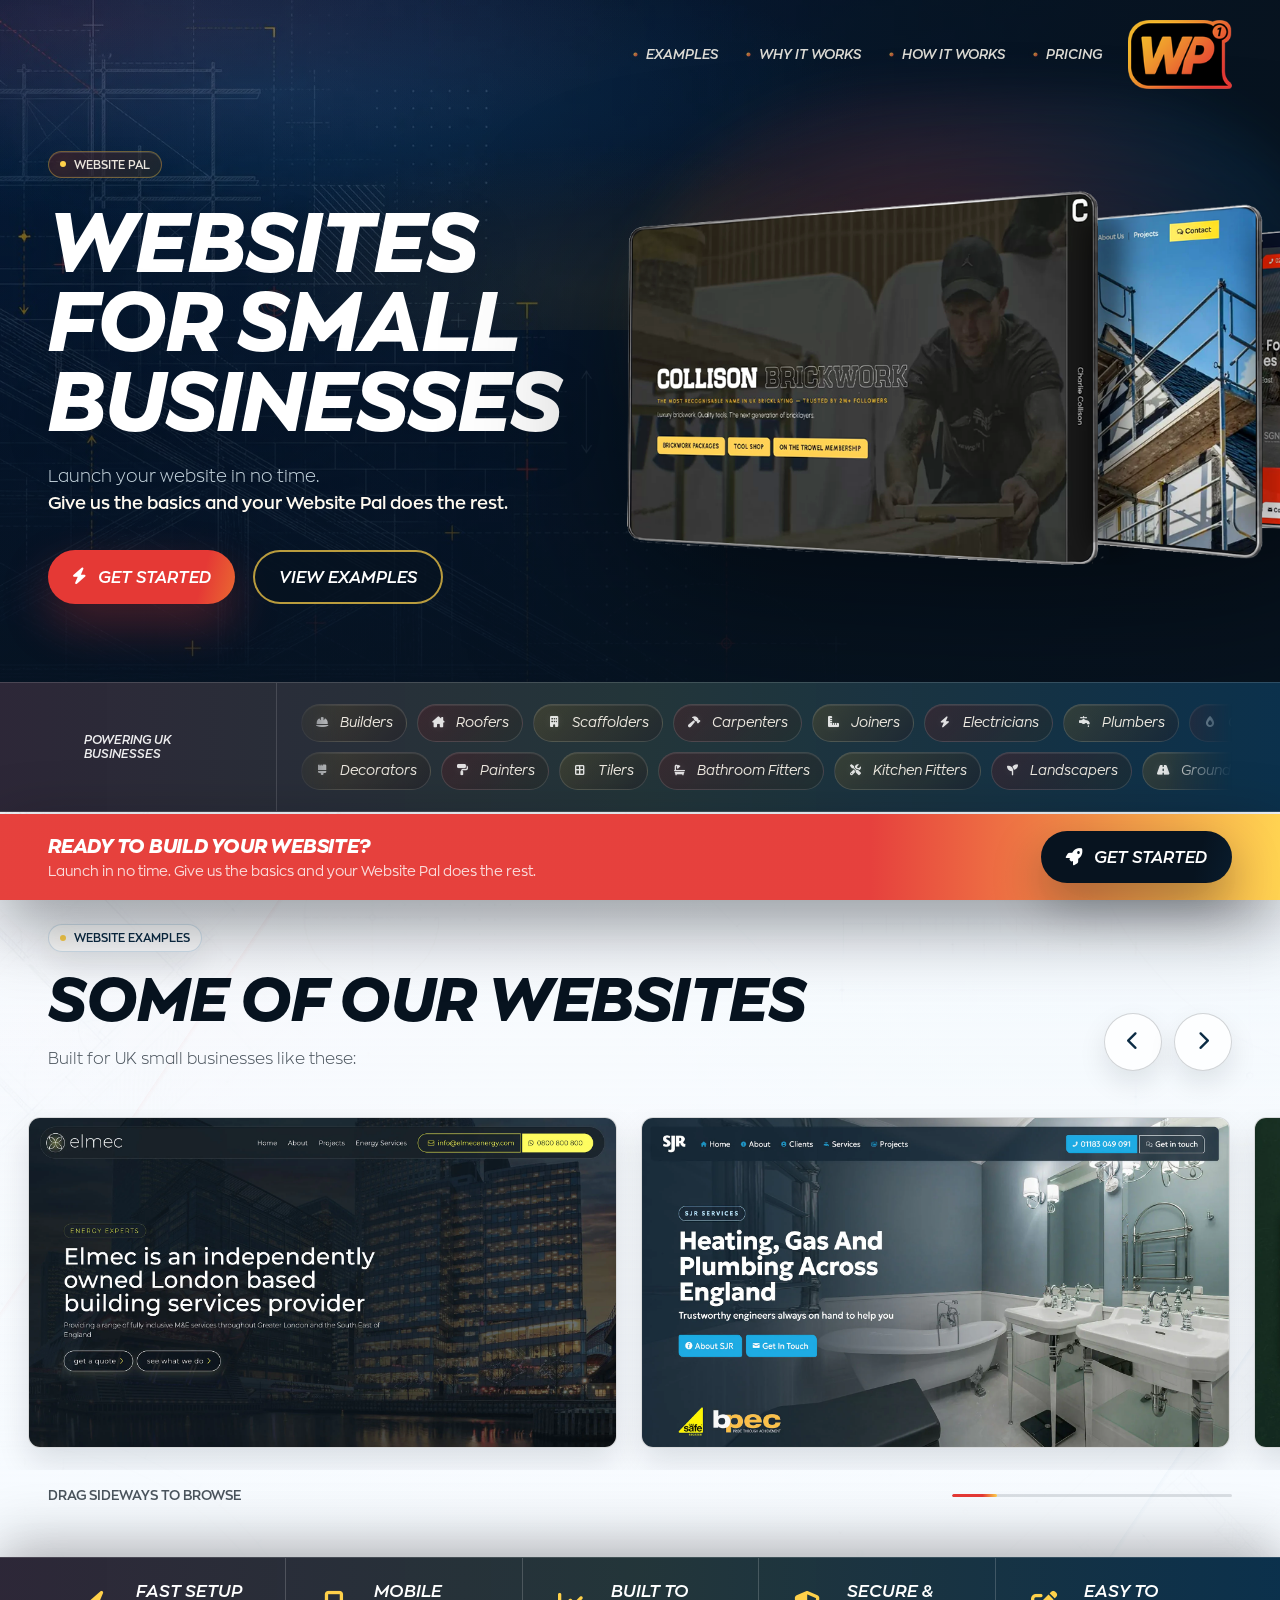
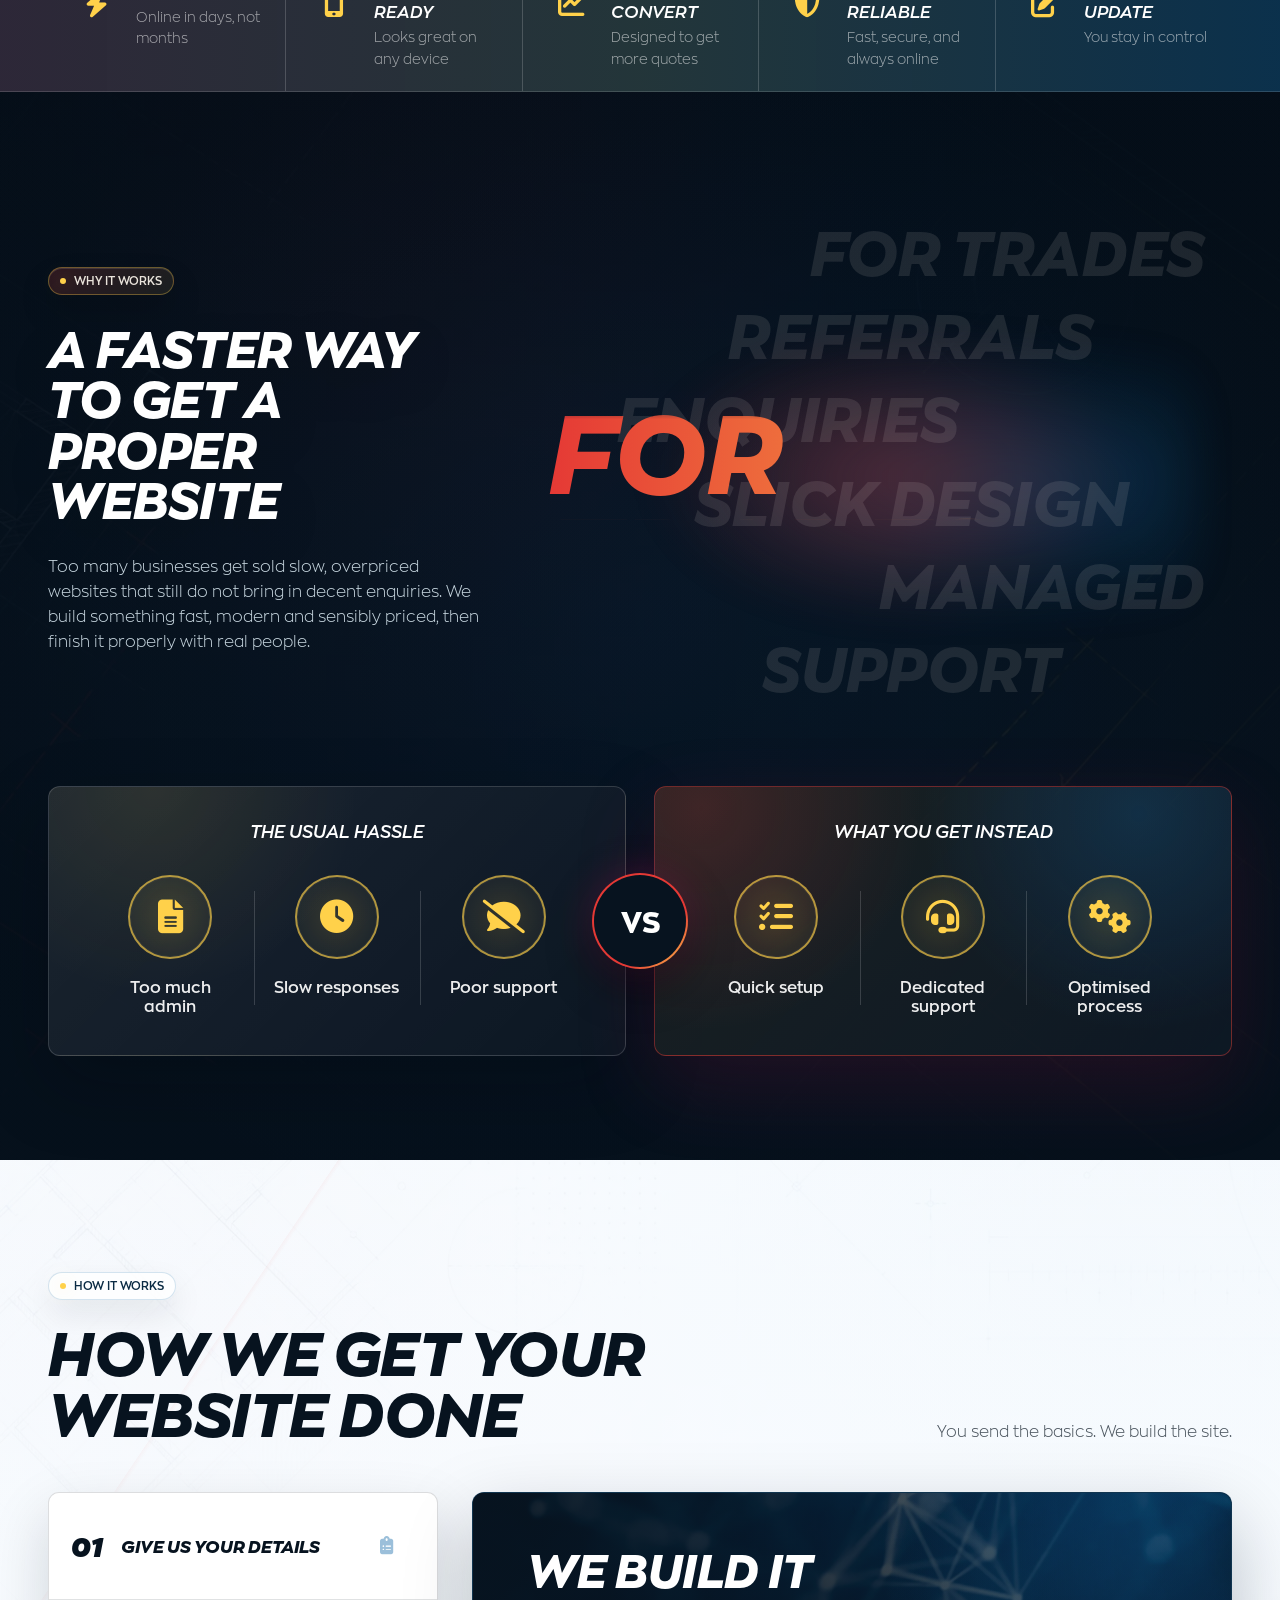
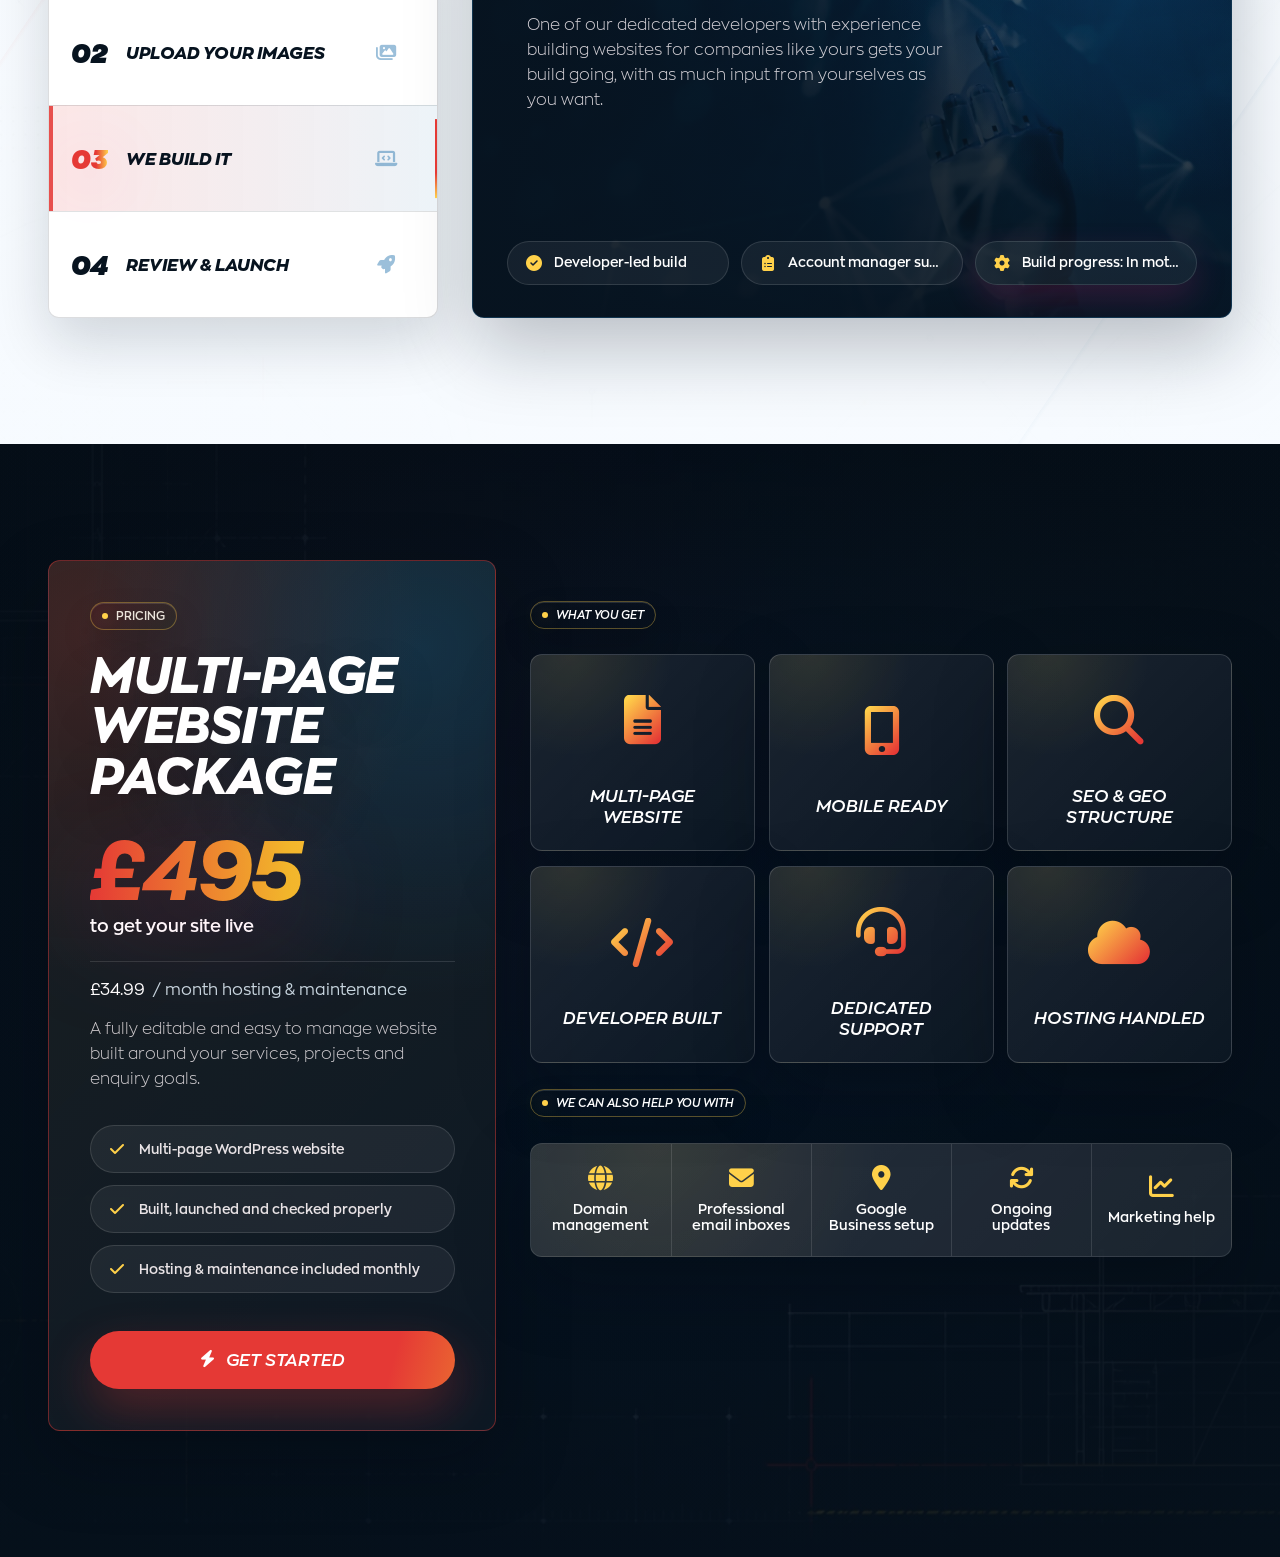
==== index.html @ b7603a36 "Add Google Analytics tag to landing page" ====
<!doctype html>
<html lang="en">
<head>
  <meta charset="utf-8">
  <meta name="viewport" content="width=device-width, initial-scale=1">
  <!-- Google tag (gtag.js) -->
  <script async src="https://www.googletagmanager.com/gtag/js?id=G-9VFD0FP8G8"></script>
  <script>
    window.dataLayer = window.dataLayer || [];
    function gtag(){dataLayer.push(arguments);}
    gtag('js', new Date());

    gtag('config', 'G-9VFD0FP8G8');
  </script>
  <title>Websites for Small Businesses | WebsitePal</title>
  <meta name="description" content="WebsitePal builds fast, polished websites for UK small businesses, with hosting, support and launch help included.">
  <link rel="canonical" href="https://www.websitepal.pro/">
  <meta property="og:type" content="website">
  <meta property="og:url" content="https://www.websitepal.pro/">
  <meta property="og:title" content="Websites for Small Businesses | WebsitePal">
  <meta property="og:description" content="Launch a polished website for your UK small business in days, not months, with hosting and support included.">
  <meta property="og:image" content="https://www.websitepal.pro/assets/websitepal-hero.png">
  <meta name="robots" content="index, follow, max-image-preview:large, max-snippet:-1, max-video-preview:-1">
  <meta name="author" content="WebsitePal">
  <meta name="application-name" content="WebsitePal">
  <meta property="og:site_name" content="WebsitePal">
  <meta property="og:locale" content="en_GB">
  <meta property="og:image:width" content="1000">
  <meta property="og:image:height" content="514">
  <meta name="twitter:card" content="summary_large_image">
  <meta name="twitter:title" content="Websites for Small Businesses | WebsitePal">
  <meta name="twitter:description" content="Launch a polished website for your UK small business in days, not months, with hosting and support included.">
  <meta name="twitter:image" content="https://www.websitepal.pro/assets/websitepal-hero.png">
  <meta name="theme-color" content="#07131f">
  <link rel="icon" type="image/png" href="assets/WPfavi.png?v=20260706">
  <link rel="apple-touch-icon" href="assets/WPfavi.png?v=20260706">
  <link rel="alternate" href="https://www.websitepal.pro/" hreflang="en-gb">
  <link rel="alternate" href="https://www.websitepal.pro/" hreflang="x-default">
  <script type="application/ld+json">
  {
    "@context": "https://schema.org",
    "@graph": [
      {
        "@type": "Organization",
        "@id": "https://www.websitepal.pro/#organization",
        "name": "WebsitePal",
        "url": "https://www.websitepal.pro/",
        "logo": {
          "@type": "ImageObject",
          "url": "https://www.websitepal.pro/assets/WebsitePal-Logo-Portal.png",
          "width": 300,
          "height": 193
        },
        "email": "info@websitepal.pro"
      },
      {
        "@type": "WebSite",
        "@id": "https://www.websitepal.pro/#website",
        "url": "https://www.websitepal.pro/",
        "name": "WebsitePal",
        "publisher": {
          "@id": "https://www.websitepal.pro/#organization"
        },
        "inLanguage": "en-GB"
      },
      {
        "@type": "WebPage",
        "@id": "https://www.websitepal.pro/#webpage",
        "url": "https://www.websitepal.pro/",
        "name": "Websites for Small Businesses | WebsitePal",
        "description": "WebsitePal builds fast, polished websites for UK small businesses, with hosting, support and launch help included.",
        "isPartOf": {
          "@id": "https://www.websitepal.pro/#website"
        },
        "about": {
          "@id": "https://www.websitepal.pro/#service"
        },
        "primaryImageOfPage": {
          "@type": "ImageObject",
          "url": "https://www.websitepal.pro/assets/websitepal-hero.png",
          "width": 1000,
          "height": 514
        },
        "inLanguage": "en-GB"
      },
      {
        "@type": "Service",
        "@id": "https://www.websitepal.pro/#service",
        "name": "Websites for Small Businesses",
        "serviceType": "Website design, build, hosting and support",
        "description": "Fast, polished websites for UK small businesses, built with launch help, hosting and ongoing support.",
        "provider": {
          "@id": "https://www.websitepal.pro/#organization"
        },
        "areaServed": {
          "@type": "Country",
          "name": "United Kingdom"
        },
        "audience": {
          "@type": "Audience",
          "audienceType": "UK small businesses"
        },
        "offers": {
          "@type": "Offer",
          "url": "https://www.websitepal.pro/#pricing",
          "price": "495",
          "priceCurrency": "GBP",
          "description": "Multi-page website package, with hosting and maintenance available monthly."
        }
      }
    ]
  }
  </script>
  <link rel="stylesheet" href="https://cdnjs.cloudflare.com/ajax/libs/font-awesome/6.5.2/css/all.min.css">
  <link rel="stylesheet" href="styles.css?v=20260718-small-businesses">
</head>
<body id="top">
  <main class="landing-shell">
    <header class="site-header" data-site-header>
      <nav class="site-nav" aria-label="Landing page sections">
        <a class="site-logo" href="#top" aria-label="Back to top">
          <img
            src="assets/WebsitePal-Logo-Portal-142.webp"
            srcset="assets/WebsitePal-Logo-Portal-108.webp 108w, assets/WebsitePal-Logo-Portal-142.webp 142w, assets/WebsitePal-Logo-Portal-216.webp 216w, assets/WebsitePal-Logo-Portal-284.webp 284w"
            sizes="(max-width: 480px) 98px, clamp(104px, 8vw, 142px)"
            width="142"
            height="94"
            alt="WebsitePal"
          >
        </a>
        <div class="nav-links">
          <a href="#examples">Examples</a>
          <a href="#why-it-works">Why it works</a>
          <a href="#how-it-works">How it works</a>
          <a href="#pricing">Pricing</a>
        </div>
      </nav>
    </header>

    <section class="hero-wrap">
      <div class="hero-inner">
        <div class="hero-copy">
          <div class="eyebrow">Website Pal</div>
          <h1>Websites for Small Businesses</h1>
          <p class="subline">Launch your website in no time.<br><strong>Give us the basics and your Website Pal does the rest.</strong></p>
          <div class="button-row">
            <a class="btn btn-primary" href="https://portal.websitepal.pro/sign-up">
              <i class="fa-solid fa-bolt" aria-hidden="true"></i>
              Get Started
            </a>
            <a class="btn btn-secondary" href="#examples">View Examples</a>
          </div>
        </div>

        <div class="hero-visual-space">
          <img class="hero-visual-image" src="assets/websitepal-hero.webp" alt="Website Pal website examples" loading="eager" fetchpriority="high">
        </div>
      </div>
    </section>

    <section class="icon-strip" aria-label="UK businesses">
      <div class="icon-strip-inner">
        <div class="strip-label">Powering UK<br>Businesses</div>

        <div class="trade-rail" aria-label="Trades we build websites for">
          <div class="trade-row trade-row-one">
            <div class="trade-track">
              <span class="trade-chip"><i class="fa-solid fa-helmet-safety" aria-hidden="true"></i>Builders</span>
              <span class="trade-chip"><i class="fa-solid fa-house-chimney" aria-hidden="true"></i>Roofers</span>
              <span class="trade-chip"><i class="fa-solid fa-building" aria-hidden="true"></i>Scaffolders</span>
              <span class="trade-chip"><i class="fa-solid fa-hammer" aria-hidden="true"></i>Carpenters</span>
              <span class="trade-chip"><i class="fa-solid fa-ruler-combined" aria-hidden="true"></i>Joiners</span>
              <span class="trade-chip"><i class="fa-solid fa-bolt" aria-hidden="true"></i>Electricians</span>
              <span class="trade-chip"><i class="fa-solid fa-faucet-drip" aria-hidden="true"></i>Plumbers</span>
              <span class="trade-chip"><i class="fa-solid fa-fire-flame-simple" aria-hidden="true"></i>Gas Engineers</span>
              <span class="trade-chip"><i class="fa-solid fa-temperature-high" aria-hidden="true"></i>Heating Engineers</span>
              <span class="trade-chip"><i class="fa-solid fa-trowel-bricks" aria-hidden="true"></i>Bricklayers</span>
              <span class="trade-chip" aria-hidden="true"><i class="fa-solid fa-helmet-safety" aria-hidden="true"></i>Builders</span>
              <span class="trade-chip" aria-hidden="true"><i class="fa-solid fa-house-chimney" aria-hidden="true"></i>Roofers</span>
              <span class="trade-chip" aria-hidden="true"><i class="fa-solid fa-building" aria-hidden="true"></i>Scaffolders</span>
              <span class="trade-chip" aria-hidden="true"><i class="fa-solid fa-hammer" aria-hidden="true"></i>Carpenters</span>
              <span class="trade-chip" aria-hidden="true"><i class="fa-solid fa-ruler-combined" aria-hidden="true"></i>Joiners</span>
              <span class="trade-chip" aria-hidden="true"><i class="fa-solid fa-bolt" aria-hidden="true"></i>Electricians</span>
              <span class="trade-chip" aria-hidden="true"><i class="fa-solid fa-faucet-drip" aria-hidden="true"></i>Plumbers</span>
              <span class="trade-chip" aria-hidden="true"><i class="fa-solid fa-fire-flame-simple" aria-hidden="true"></i>Gas Engineers</span>
              <span class="trade-chip" aria-hidden="true"><i class="fa-solid fa-temperature-high" aria-hidden="true"></i>Heating Engineers</span>
              <span class="trade-chip" aria-hidden="true"><i class="fa-solid fa-trowel-bricks" aria-hidden="true"></i>Bricklayers</span>
            </div>
          </div>
          <div class="trade-row trade-row-two">
            <div class="trade-track">
              <span class="trade-chip"><i class="fa-solid fa-brush" aria-hidden="true"></i>Decorators</span>
              <span class="trade-chip"><i class="fa-solid fa-paint-roller" aria-hidden="true"></i>Painters</span>
              <span class="trade-chip"><i class="fa-solid fa-border-all" aria-hidden="true"></i>Tilers</span>
              <span class="trade-chip"><i class="fa-solid fa-bath" aria-hidden="true"></i>Bathroom Fitters</span>
              <span class="trade-chip"><i class="fa-solid fa-screwdriver-wrench" aria-hidden="true"></i>Kitchen Fitters</span>
              <span class="trade-chip"><i class="fa-solid fa-seedling" aria-hidden="true"></i>Landscapers</span>
              <span class="trade-chip"><i class="fa-solid fa-road" aria-hidden="true"></i>Groundworkers</span>
              <span class="trade-chip"><i class="fa-solid fa-truck-pickup" aria-hidden="true"></i>Driveways</span>
              <span class="trade-chip"><i class="fa-solid fa-door-open" aria-hidden="true"></i>Windows &amp; Doors</span>
              <span class="trade-chip"><i class="fa-solid fa-solar-panel" aria-hidden="true"></i>Solar Installers</span>
              <span class="trade-chip" aria-hidden="true"><i class="fa-solid fa-brush" aria-hidden="true"></i>Decorators</span>
              <span class="trade-chip" aria-hidden="true"><i class="fa-solid fa-paint-roller" aria-hidden="true"></i>Painters</span>
              <span class="trade-chip" aria-hidden="true"><i class="fa-solid fa-border-all" aria-hidden="true"></i>Tilers</span>
              <span class="trade-chip" aria-hidden="true"><i class="fa-solid fa-bath" aria-hidden="true"></i>Bathroom Fitters</span>
              <span class="trade-chip" aria-hidden="true"><i class="fa-solid fa-screwdriver-wrench" aria-hidden="true"></i>Kitchen Fitters</span>
              <span class="trade-chip" aria-hidden="true"><i class="fa-solid fa-seedling" aria-hidden="true"></i>Landscapers</span>
              <span class="trade-chip" aria-hidden="true"><i class="fa-solid fa-road" aria-hidden="true"></i>Groundworkers</span>
              <span class="trade-chip" aria-hidden="true"><i class="fa-solid fa-truck-pickup" aria-hidden="true"></i>Driveways</span>
              <span class="trade-chip" aria-hidden="true"><i class="fa-solid fa-door-open" aria-hidden="true"></i>Windows &amp; Doors</span>
              <span class="trade-chip" aria-hidden="true"><i class="fa-solid fa-solar-panel" aria-hidden="true"></i>Solar Installers</span>
            </div>
          </div>
        </div>
      </div>
    </section>

    <section class="examples-section" id="examples" aria-label="Website examples">
      <div class="examples-header">
        <div class="examples-copy">
          <div class="examples-kicker">Website examples</div>
          <h2 class="examples-title">SOME OF OUR WEBSITES</h2>
          <p class="examples-sub">Built for UK small businesses like these:</p>
        </div>
        <div class="gallery-controls" aria-label="Gallery controls">
          <button class="gallery-button" type="button" data-gallery-prev aria-label="Previous examples">
            <i class="fa-solid fa-chevron-left" aria-hidden="true"></i>
          </button>
          <button class="gallery-button" type="button" data-gallery-next aria-label="Next examples">
            <i class="fa-solid fa-chevron-right" aria-hidden="true"></i>
          </button>
        </div>
      </div>

      <div class="example-gallery-shell">
        <div class="example-gallery" data-example-gallery>
          <article class="example-card">
            <img src="assets/elmec-website.webp" alt="Elmec website example screenshot" loading="lazy" decoding="async">
          </article>

          <article class="example-card">
            <img src="assets/sjr-services-website.webp" alt="SJR Services website example screenshot" loading="lazy" decoding="async">
          </article>

          <article class="example-card">
            <img src="assets/oakshot-website.webp" alt="Oakshot website example screenshot" loading="lazy" decoding="async">
          </article>

          <article class="example-card">
            <img src="assets/cfl-website.webp" alt="CFL website example screenshot" loading="lazy" decoding="async">
          </article>

          <article class="example-card">
            <img src="assets/midlands-website.webp" alt="Midlands website example screenshot" loading="lazy" decoding="async">
          </article>

          <article class="example-card">
            <img src="assets/hunter-stein-website.webp" alt="Hunter Stein website example screenshot" loading="lazy" decoding="async">
          </article>

          <article class="example-card">
            <img src="assets/harris-sons-website.webp" alt="Harris Sons website example screenshot" loading="lazy" decoding="async">
          </article>

          <article class="example-card">
            <img src="assets/collison-website.webp" alt="Collison website example screenshot" loading="lazy" decoding="async">
          </article>

          <article class="example-card">
            <img src="assets/dmitchell-website.webp" alt="D Mitchell website example screenshot" loading="lazy" decoding="async">
          </article>

          <article class="example-card">
            <img src="assets/terranova-website.webp" alt="Terranova website example screenshot" loading="lazy" decoding="async">
          </article>
        </div>
      </div>

      <div class="gallery-hint">
        <span>Drag sideways to browse</span>
        <div class="gallery-progress" aria-hidden="true"><span data-gallery-progress></span></div>
      </div>

      <div class="feature-strip-wrap">
        <div class="feature-strip" aria-label="Website benefits">
          <article class="feature-card">
            <span class="feature-icon" aria-hidden="true">
              <i class="fa-solid fa-bolt" aria-hidden="true"></i>
            </span>
            <span class="feature-copy">
              <strong>Fast setup</strong>
              <span>Online in days, not months</span>
            </span>
          </article>

          <article class="feature-card">
            <span class="feature-icon" aria-hidden="true">
              <i class="fa-solid fa-mobile-screen-button" aria-hidden="true"></i>
            </span>
            <span class="feature-copy">
              <strong>Mobile ready</strong>
              <span>Looks great on any device</span>
            </span>
          </article>

          <article class="feature-card">
            <span class="feature-icon" aria-hidden="true">
              <i class="fa-solid fa-chart-line" aria-hidden="true"></i>
            </span>
            <span class="feature-copy">
              <strong>Built to convert</strong>
              <span>Designed to get more quotes</span>
            </span>
          </article>

          <article class="feature-card">
            <span class="feature-icon" aria-hidden="true">
              <i class="fa-solid fa-shield-halved" aria-hidden="true"></i>
            </span>
            <span class="feature-copy">
              <strong>Secure & reliable</strong>
              <span>Fast, secure, and always online</span>
            </span>
          </article>

          <article class="feature-card">
            <span class="feature-icon" aria-hidden="true">
              <i class="fa-solid fa-pen-to-square" aria-hidden="true"></i>
            </span>
            <span class="feature-copy">
              <strong>Easy to update</strong>
              <span>You stay in control</span>
            </span>
          </article>
        </div>
      </div>
    </section>

    <section class="why-section" id="why-it-works" aria-label="Why it works">
      <div class="why-inner">
        <div class="why-copy">
          <div class="why-kicker">Why it works</div>
          <h2 class="why-title">A FASTER WAY TO GET A PROPER WEBSITE</h2>
          <p>Too many businesses get sold slow, overpriced websites that still do not bring in decent enquiries. We build something fast, modern and sensibly priced, then finish it properly with real people.</p>
        </div>

        <div class="keyword-stage" aria-label="Animated website benefits">
          <div class="keyword-ghosts" aria-hidden="true">
            <span>For trades</span>
            <span>Referrals</span>
            <span>Enquiries</span>
            <span>Slick design</span>
            <span>Managed</span>
            <span>Support</span>
          </div>
          <div class="keyword-window">
            <div class="keyword-reel">
              <span>For trades</span>
              <span>Referrals</span>
              <span>Enquiries</span>
              <span class="keyword-long">Slick design</span>
              <span>Managed</span>
              <span>Support</span>
            </div>
          </div>
        </div>
      </div>

      <div class="comparison-strip" aria-label="The usual hassle compared with what you get instead">
        <article class="comparison-panel">
          <h3>The usual hassle</h3>
          <ul class="comparison-list">
            <li class="comparison-item">
              <span class="comparison-icon" aria-hidden="true">
                <i class="fa-solid fa-file-lines" aria-hidden="true"></i>
              </span>
              <span>Too much admin</span>
            </li>
            <li class="comparison-item">
              <span class="comparison-icon" aria-hidden="true">
                <i class="fa-solid fa-clock" aria-hidden="true"></i>
              </span>
              <span>Slow responses</span>
            </li>
            <li class="comparison-item">
              <span class="comparison-icon" aria-hidden="true">
                <i class="fa-solid fa-comment-slash" aria-hidden="true"></i>
              </span>
              <span>Poor support</span>
            </li>
          </ul>
        </article>

        <div class="vs-badge" aria-hidden="true">VS</div>

        <article class="comparison-panel highlight">
          <h3>What you get instead</h3>
          <ul class="comparison-list">
            <li class="comparison-item">
              <span class="comparison-icon" aria-hidden="true">
                <i class="fa-solid fa-list-check" aria-hidden="true"></i>
              </span>
              <span>Quick setup</span>
            </li>
            <li class="comparison-item">
              <span class="comparison-icon" aria-hidden="true">
                <i class="fa-solid fa-headset" aria-hidden="true"></i>
              </span>
              <span>Dedicated support</span>
            </li>
            <li class="comparison-item">
              <span class="comparison-icon" aria-hidden="true">
                <i class="fa-solid fa-gears" aria-hidden="true"></i>
              </span>
              <span>Optimised process</span>
            </li>
          </ul>
        </article>
      </div>
    </section>

    <section class="process-section" id="how-it-works" aria-label="How it works">
      <div class="process-header">
        <div>
          <div class="process-kicker">How it works</div>
          <h2 class="process-title">HOW WE GET YOUR WEBSITE DONE</h2>
        </div>
        <p class="process-intro">You send the basics. We build the site.</p>
      </div>

      <div class="process-body">
        <div class="process-left">
          <div class="process-grid" role="group" aria-label="Website build process">
            <button class="process-card" type="button" data-process-step="details" aria-pressed="false">
              <span class="process-card-top">
                <span class="process-number">01</span>
                <span class="process-icon" aria-hidden="true">
                  <i class="fa-solid fa-clipboard-list" aria-hidden="true"></i>
                </span>
              </span>
              <h3>Give us your details</h3>
            </button>

            <button class="process-card" type="button" data-process-step="images" aria-pressed="false">
              <span class="process-card-top">
                <span class="process-number">02</span>
                <span class="process-icon" aria-hidden="true">
                  <i class="fa-solid fa-images" aria-hidden="true"></i>
                </span>
              </span>
              <h3>Upload your images</h3>
            </button>

            <button class="process-card is-active" type="button" data-process-step="build" aria-pressed="true">
              <span class="process-card-top">
                <span class="process-number">03</span>
                <span class="process-icon" aria-hidden="true">
                  <i class="fa-solid fa-laptop-code" aria-hidden="true"></i>
                </span>
              </span>
              <h3>We build it</h3>
            </button>

            <button class="process-card" type="button" data-process-step="launch" aria-pressed="false">
              <span class="process-card-top">
                <span class="process-number">04</span>
                <span class="process-icon" aria-hidden="true">
                  <i class="fa-solid fa-rocket" aria-hidden="true"></i>
                </span>
              </span>
              <h3>Review &amp; launch</h3>
            </button>
          </div>

          <div class="process-track" data-process-track aria-hidden="true"></div>
        </div>

        <div class="process-detail" aria-live="polite">
          <div class="process-detail-copy">
            <h3 data-process-title>We build it</h3>
            <p data-process-description>One of our dedicated developers with experience building websites for companies like yours gets your build going, with as much input from yourselves as you want.</p>
          </div>

          <ul class="process-pills" aria-label="Step details">
            <li class="process-pill">
              <i class="fa-solid fa-circle-check" aria-hidden="true"></i>
              <span data-process-point-one>Developer-led build</span>
            </li>
            <li class="process-pill">
              <i class="fa-solid fa-clipboard-list" aria-hidden="true"></i>
              <span data-process-point-two>Account manager support</span>
            </li>
            <li class="process-pill process-pill-status">
              <i class="fa-solid fa-gear" aria-hidden="true"></i>
              <span data-process-status-pill>Build progress: In motion</span>
            </li>
          </ul>
        </div>
      </div>
    </section>

    <section class="pricing-section" id="pricing" aria-label="Pricing and package details">
      <div class="pricing-inner">
        <article class="pricing-card">
          <div>
            <div class="pricing-kicker">Pricing</div>
            <h2>MULTI-PAGE WEBSITE PACKAGE</h2>

            <div class="price-stack">
              <div class="price-main">
                <strong>£495</strong>
                <span>to get your site live</span>
              </div>

              <div class="price-monthly">
                <strong>£34.99</strong>
                <span>/ month hosting &amp; maintenance</span>
              </div>

              <p class="price-note">A fully editable and easy to manage website built around your services, projects and enquiry goals.</p>
            </div>
          </div>

          <ul class="price-list" aria-label="Included in the website package">
            <li>
              <i class="fa-solid fa-check" aria-hidden="true"></i>
              Multi-page WordPress website
            </li>
            <li>
              <i class="fa-solid fa-check" aria-hidden="true"></i>
              Built, launched and checked properly
            </li>
            <li>
              <i class="fa-solid fa-check" aria-hidden="true"></i>
              Hosting &amp; maintenance included monthly
            </li>
          </ul>

          <a class="btn btn-primary" href="https://portal.websitepal.pro/sign-up">
            <i class="fa-solid fa-bolt" aria-hidden="true"></i>
            Get Started
          </a>
        </article>

        <div class="value-panel">
          <div class="value-header">
            <h2>WHAT YOU GET</h2>
          </div>

          <div class="value-grid">
            <article class="value-item">
              <span class="value-icon" aria-hidden="true">
                <i class="fa-solid fa-file-lines" aria-hidden="true"></i>
              </span>
              <h3>Multi-page website</h3>
              <p>Clear pages for your services, projects, contact details and key company information.</p>
            </article>

            <article class="value-item">
              <span class="value-icon" aria-hidden="true">
                <i class="fa-solid fa-mobile-screen-button" aria-hidden="true"></i>
              </span>
              <h3>Mobile ready</h3>
              <p>Built to look sharp on phones, tablets and desktop screens.</p>
            </article>

            <article class="value-item">
              <span class="value-icon" aria-hidden="true">
                <i class="fa-solid fa-magnifying-glass" aria-hidden="true"></i>
              </span>
              <h3>SEO &amp; GEO structure</h3>
              <p>Structured so search engines and AI tools understand what you do.</p>
            </article>

            <article class="value-item">
              <span class="value-icon" aria-hidden="true">
                <i class="fa-solid fa-code" aria-hidden="true"></i>
              </span>
              <h3>Developer built</h3>
              <p>Not a throwaway generated page. Built, checked and refined.</p>
            </article>

            <article class="value-item">
              <span class="value-icon" aria-hidden="true">
                <i class="fa-solid fa-headset" aria-hidden="true"></i>
              </span>
              <h3>Dedicated support</h3>
              <p>You have someone to speak to while the site is being built.</p>
            </article>

            <article class="value-item">
              <span class="value-icon" aria-hidden="true">
                <i class="fa-solid fa-cloud" aria-hidden="true"></i>
              </span>
              <h3>Hosting handled</h3>
              <p>Fast, secure hosting and maintenance are included monthly.</p>
            </article>
          </div>

          <div class="extras-header">
            <h3>We can also help you with</h3>
          </div>

          <div class="help-strip" aria-label="Additional services">
            <div class="help-item">
              <i class="fa-solid fa-globe" aria-hidden="true"></i>
              Domain management
            </div>
            <div class="help-item">
              <i class="fa-solid fa-envelope" aria-hidden="true"></i>
              Professional email inboxes
            </div>
            <div class="help-item">
              <i class="fa-solid fa-location-dot" aria-hidden="true"></i>
              Google Business setup
            </div>
            <div class="help-item">
              <i class="fa-solid fa-arrows-rotate" aria-hidden="true"></i>
              Ongoing updates
            </div>
            <div class="help-item">
              <i class="fa-solid fa-chart-line" aria-hidden="true"></i>
              Marketing help
            </div>
          </div>
        </div>
      </div>
    </section>
  </main>

  <aside class="sticky-cta" data-sticky-cta aria-label="Ready to get started">
    <div class="sticky-cta-bar">
      <div class="sticky-cta-copy">
        <strong>READY TO BUILD YOUR WEBSITE?</strong>
        <span>Launch in no time. Give us the basics and your Website Pal does the rest.</span>
      </div>
      <a class="btn btn-primary" href="https://portal.websitepal.pro/sign-up">
        <i class="fa-solid fa-rocket" aria-hidden="true"></i>
        Get Started
      </a>
    </div>

    <div class="sticky-cta-more">
      <div class="sticky-footer-cta">
        <div class="sticky-footer-cta-inner">
          <div class="sticky-cta-copy">
            <strong>READY TO BUILD YOUR WEBSITE?</strong>
            <span>Launch in no time. Give us the basics and your Website Pal does the rest.</span>
          </div>
          <a class="btn btn-primary" href="https://portal.websitepal.pro/sign-up">
            <i class="fa-solid fa-rocket" aria-hidden="true"></i>
            Get Started
          </a>
        </div>
      </div>

      <div class="sticky-footer-inner">
        <div class="sticky-footer-grid">
          <a class="sticky-whatsapp-card" href="https://wa.me/447557354110?text=Hi%20WebsitePal%2C%20I%27d%20like%20to%20chat%20about%20a%20website%20project%20before%20signing%20up." aria-label="Chat with WebsitePal on WhatsApp">
            <span class="sticky-whatsapp-icon" aria-hidden="true">
              <i class="fa-brands fa-whatsapp" aria-hidden="true"></i>
            </span>
            <span class="sticky-whatsapp-copy">
              <strong>Want to chat before signing up?</strong>
              <span>Drop us a line on WhatsApp:</span>
              <span class="sticky-whatsapp-number">+44 7557 354110</span>
            </span>
          </a>

          <div class="sticky-brand">
            <span class="sticky-logo">
              <img
                src="assets/WebsitePal-Logo-Portal-142.webp"
                srcset="assets/WebsitePal-Logo-Portal-108.webp 108w, assets/WebsitePal-Logo-Portal-142.webp 142w, assets/WebsitePal-Logo-Portal-216.webp 216w, assets/WebsitePal-Logo-Portal-284.webp 284w"
                sizes="136px"
                width="142"
                height="94"
                alt="WebsitePal"
                loading="lazy"
                decoding="async"
              >
            </span>
            <p>Getting businesses online since 2017.</p>
          </div>

          <ul class="sticky-contact-list">
            <li>
              <a href="mailto:info@websitepal.pro">
                <span class="sticky-contact-icon" aria-hidden="true">
                  <i class="fa-solid fa-envelope" aria-hidden="true"></i>
                </span>
                <span class="sticky-contact-text">
                  <small>Email us</small>
                  <span>info@websitepal.pro</span>
                </span>
              </a>
            </li>
            <li>
              <a href="https://portal.websitepal.pro/sign-up">
                <span class="sticky-contact-icon" aria-hidden="true">
                  <i class="fa-solid fa-arrow-right-to-bracket" aria-hidden="true"></i>
                </span>
                <span class="sticky-contact-text">
                  <small>Start online</small>
                  <span>Open the portal</span>
                </span>
              </a>
            </li>
          </ul>

          <div class="sticky-footer-links">
            <a href="/privacy-policy">
              <i class="fa-solid fa-shield-halved" aria-hidden="true"></i>
              Privacy Policy
            </a>
            <a href="/terms-of-service">
              <i class="fa-solid fa-file-contract" aria-hidden="true"></i>
              Terms of Service
            </a>
            <p class="sticky-footer-small">© 2026 WebsitePal.</p>
          </div>
        </div>
      </div>
    </div>
  </aside>

  <script src="script.js" defer></script>
</body>
</html>
---- styles.css ----
@font-face {
      font-family: "Zona Pro";
      src: url("assets/fonts/ZonaPro-Light.woff2") format("woff2"),
        url("assets/fonts/ZonaPro-Light.woff") format("woff");
      font-weight: 300;
      font-style: normal;
      font-display: swap;
    }

    @font-face {
      font-family: "Zona Pro";
      src: url("assets/fonts/ZonaPro-Regular.woff2") format("woff2"),
        url("assets/fonts/ZonaPro-Regular.woff") format("woff");
      font-weight: 400;
      font-style: normal;
      font-display: swap;
    }

    @font-face {
      font-family: "Zona Pro";
      src: url("assets/fonts/ZonaPro-Italic.woff2") format("woff2"),
        url("assets/fonts/ZonaPro-Italic.woff") format("woff");
      font-weight: 400;
      font-style: italic;
      font-display: swap;
    }

    @font-face {
      font-family: "Zona Pro";
      src: url("assets/fonts/ZonaPro-SemiBold.woff2") format("woff2"),
        url("assets/fonts/ZonaPro-SemiBold.woff") format("woff");
      font-weight: 600;
      font-style: normal;
      font-display: swap;
    }

    @font-face {
      font-family: "Zona Pro";
      src: url("assets/fonts/ZonaPro-SemiBoldItalic.woff2") format("woff2"),
        url("assets/fonts/ZonaPro-SemiBoldItalic.woff") format("woff");
      font-weight: 600;
      font-style: italic;
      font-display: swap;
    }

    @font-face {
      font-family: "Zona Pro";
      src: url("assets/fonts/ZonaPro-Bold.woff2") format("woff2"),
        url("assets/fonts/ZonaPro-Bold.woff") format("woff");
      font-weight: 700;
      font-style: normal;
      font-display: swap;
    }

    @font-face {
      font-family: "Zona Pro";
      src: url("assets/fonts/ZonaPro-BoldItalic.woff2") format("woff2"),
        url("assets/fonts/ZonaPro-BoldItalic.woff") format("woff");
      font-weight: 700;
      font-style: italic;
      font-display: swap;
    }

    @font-face {
      font-family: "Zona Pro";
      src: url("assets/fonts/ZonaPro-ExtraBold.woff2") format("woff2"),
        url("assets/fonts/ZonaPro-ExtraBold.woff") format("woff");
      font-weight: 800;
      font-style: normal;
      font-display: swap;
    }

    @font-face {
      font-family: "Zona Pro";
      src: url("assets/fonts/ZonaPro-ExtraBoldItalic.woff2") format("woff2"),
        url("assets/fonts/ZonaPro-ExtraBoldItalic.woff") format("woff");
      font-weight: 800;
      font-style: italic;
      font-display: swap;
    }

    @font-face {
      font-family: "Zona Pro";
      src: url("assets/fonts/ZonaPro-Ultra.woff2") format("woff2"),
        url("assets/fonts/ZonaPro-Ultra.woff") format("woff");
      font-weight: 900;
      font-style: normal;
      font-display: swap;
    }

    @font-face {
      font-family: "Zona Pro";
      src: url("assets/fonts/ZonaPro-UltraItalic.woff2") format("woff2"),
        url("assets/fonts/ZonaPro-UltraItalic.woff") format("woff");
      font-weight: 900;
      font-style: italic;
      font-display: swap;
    }

    :root {
      --font-body: "Zona Pro", Arial, ui-sans-serif, system-ui, -apple-system, BlinkMacSystemFont, "Segoe UI", sans-serif;
      --black: #0d0d0e;
      --panel: rgba(255, 255, 255, 0.06);
      --line: rgba(255, 255, 255, 0.15);
      --text: #fff8fb;
      --muted: #d3cbd9;
      --pink: #ff2e8d;
      --orange: #ff812f;
      --purple: #9b55ff;
      --yellow: #f8b640;
      --gradient: linear-gradient(135deg, var(--orange), var(--pink) 52%, var(--purple));
      --logo-tile: var(--gradient);
      --max: 1820px;
      --gutter: 96px;
      --hero-height: clamp(680px, 78svh, 820px);
    }

    * {
      box-sizing: border-box;
    }

    body {
      margin: 0;
      background: var(--black);
      color: var(--text);
      font-family: var(--font-body);
    }

    a {
      color: inherit;
      text-decoration: none;
    }

    .landing-shell {
      position: relative;
      min-height: 100vh;
      overflow: hidden;
      padding-bottom: 0;
      background:
        radial-gradient(circle at 16% 20%, rgba(255, 46, 141, 0.16), transparent 26%),
        radial-gradient(circle at 78% 14%, rgba(155, 85, 255, 0.18), transparent 28%),
        linear-gradient(180deg, #0d0d0e 0%, #151315 58%, #0d0d0e 100%);
    }

    .legal-page {
      min-height: 100vh;
      background:
        radial-gradient(circle at 12% 18%, rgba(255, 129, 47, 0.18), transparent 26%),
        radial-gradient(circle at 86% 10%, rgba(155, 85, 255, 0.18), transparent 28%),
        linear-gradient(180deg, #0d0d0e 0%, #171416 100%);
    }

    .legal-shell {
      display: grid;
      align-content: start;
      gap: clamp(42px, 6vw, 84px);
      width: min(980px, calc(100% - var(--gutter)));
      min-height: 100vh;
      margin: 0 auto;
      padding: clamp(28px, 5vw, 72px) 0;
    }

    .legal-header {
      display: flex;
      align-items: center;
      justify-content: space-between;
      gap: 20px;
    }

    .legal-logo {
      display: inline-flex;
      align-items: center;
      justify-content: center;
      width: 112px;
      height: 78px;
      border: 1px solid rgba(255, 129, 47, 0.34);
      border-radius: 16px;
      padding: 7px;
      background: var(--logo-tile);
      box-shadow: 0 18px 46px rgba(0, 0, 0, 0.28);
    }

    .legal-logo img {
      display: block;
      width: 100%;
      height: 100%;
      object-fit: contain;
    }

    .legal-back {
      display: inline-flex;
      align-items: center;
      min-height: 42px;
      border: 1px solid rgba(255, 255, 255, 0.14);
      border-radius: 999px;
      padding: 10px 16px;
      background: rgba(255, 255, 255, 0.055);
      color: rgba(255, 248, 251, 0.84);
      font-size: 0.9rem;
      font-weight: 850;
    }

    .legal-card {
      display: grid;
      gap: 22px;
      border: 1px solid rgba(255, 255, 255, 0.16);
      border-radius: 12px;
      padding: clamp(34px, 5vw, 64px);
      background:
        radial-gradient(circle at 8% 0%, rgba(255, 129, 47, 0.12), transparent 34%),
        radial-gradient(circle at 92% 0%, rgba(255, 46, 141, 0.12), transparent 34%),
        linear-gradient(135deg, rgba(255, 255, 255, 0.074), rgba(255, 255, 255, 0.024)),
        rgba(13, 13, 14, 0.78);
      box-shadow: 0 34px 90px rgba(0, 0, 0, 0.34), inset 0 0 0 1px rgba(255, 255, 255, 0.025);
    }

    .legal-card h1 {
      margin: 0;
      color: white;
      font-size: clamp(2.8rem, 7vw, 5.6rem);
      font-weight: 1000;
      line-height: 0.92;
      letter-spacing: -0.075em;
    }

    .legal-card p {
      margin: 0;
      color: rgba(255, 248, 251, 0.76);
      font-size: clamp(1.05rem, 1.7vw, 1.32rem);
      font-weight: 400;
      line-height: 1.58;
    }

    .legal-doc {
      align-items: start;
    }

    .legal-doc .legal-meta {
      display: inline-flex;
      width: fit-content;
      border: 1px solid rgba(255, 255, 255, 0.16);
      border-radius: 999px;
      padding: 8px 12px;
      background: rgba(255, 255, 255, 0.06);
      color: rgba(255, 248, 251, 0.68);
      font-size: 0.86rem;
      font-weight: 850;
    }

    .legal-doc h2 {
      margin: 16px 0 -8px;
      color: white;
      font-size: clamp(1.38rem, 2.2vw, 2.15rem);
      font-weight: 1000;
      line-height: 1.05;
      letter-spacing: -0.035em;
    }

    .legal-doc ul {
      display: grid;
      gap: 10px;
      margin: -6px 0 0;
      padding-left: 22px;
      color: rgba(255, 248, 251, 0.74);
      font-size: clamp(1rem, 1.45vw, 1.15rem);
      font-weight: 400;
      line-height: 1.58;
    }

    .legal-doc li::marker {
      color: var(--orange);
    }

    .legal-doc a {
      color: white;
      font-weight: 600;
      text-decoration: underline;
      text-decoration-color: rgba(255, 129, 47, 0.7);
      text-decoration-thickness: 2px;
      text-underline-offset: 0.18em;
    }

    html {
      scroll-behavior: smooth;
    }

    .reveal-on-scroll {
      opacity: 0;
      transform: translate3d(0, 34px, 0);
      transition:
        opacity 700ms ease,
        transform 700ms cubic-bezier(0.2, 0.8, 0.2, 1);
      transition-delay: var(--reveal-delay, 0ms);
      will-change: opacity, transform;
    }

    .reveal-on-scroll.is-visible {
      opacity: 1;
      transform: translate3d(0, 0, 0);
    }

    .reveal-on-scroll.reveal-complete {
      will-change: auto;
    }

    .site-header {
      position: absolute;
      z-index: 35;
      top: 0;
      left: 0;
      width: 100%;
      min-height: 96px;
      pointer-events: none;
      transition: min-height 220ms ease;
    }

    .site-header.is-scrolled {
      position: fixed;
      min-height: 0;
    }

    .site-nav {
      display: grid;
      grid-template-columns: 1fr auto;
      align-items: center;
      gap: 26px;
      width: min(var(--max), calc(100% - var(--gutter)));
      min-height: inherit;
      margin: 0 auto;
      padding: 0;
      pointer-events: auto;
    }

    .site-logo {
      display: inline-flex;
      grid-column: 2;
      justify-self: end;
      align-items: center;
      justify-content: center;
      width: 112px;
      height: 78px;
      border: 1px solid rgba(255, 129, 47, 0.34);
      border-radius: 16px;
      padding: 7px;
      background: var(--logo-tile);
      box-shadow: 0 18px 46px rgba(0, 0, 0, 0.28);
      line-height: 1;
      transition: width 220ms ease, height 220ms ease, border-radius 220ms ease, transform 220ms ease, box-shadow 220ms ease, top 220ms ease, right 220ms ease;
    }

    .site-logo img {
      display: block;
      width: 100%;
      height: 100%;
      object-fit: contain;
    }

    .site-header.is-scrolled .site-logo {
      position: fixed;
      top: 0;
      right: 0;
      width: 98px;
      height: 70px;
      border-radius: 0 0 0 14px;
      box-shadow: 0 18px 42px rgba(0, 0, 0, 0.34);
    }

    .nav-links {
      display: flex;
      grid-column: 1;
      grid-row: 1;
      align-items: center;
      justify-content: flex-end;
      gap: clamp(12px, 2.2vw, 34px);
      min-width: 0;
      transition: opacity 180ms ease, transform 180ms ease, visibility 180ms ease;
    }

    .nav-links a {
      position: relative;
      display: inline-flex;
      align-items: center;
      min-height: 38px;
      color: rgba(255, 248, 251, 0.82);
      font-size: clamp(0.82rem, 0.9vw, 0.98rem);
      font-weight: 900;
      line-height: 1;
      letter-spacing: -0.02em;
      white-space: nowrap;
      transition: color 180ms ease, transform 180ms ease, font-size 220ms ease;
    }

    .site-header.is-scrolled .nav-links a {
      min-height: 38px;
      font-size: clamp(0.82rem, 0.9vw, 0.98rem);
    }

    .site-header.is-scrolled .nav-links {
      opacity: 0;
      visibility: hidden;
      pointer-events: none;
      transform: translateY(-10px);
    }

    .nav-links a:after {
      content: "";
      position: absolute;
      left: 0;
      right: 0;
      bottom: 3px;
      height: 2px;
      border-radius: 999px;
      background: linear-gradient(90deg, var(--orange), var(--pink), var(--purple));
      opacity: 0;
      transform: scaleX(0.45);
      transition: opacity 180ms ease, transform 180ms ease;
    }

    .nav-links a:hover,
    .nav-links a:focus-visible {
      color: white;
      transform: translateY(-1px);
      outline: 0;
    }

    .nav-links a:hover:after,
    .nav-links a:focus-visible:after {
      opacity: 1;
      transform: scaleX(1);
    }

    .hero-wrap {
      position: relative;
      isolation: isolate;
      min-height: var(--hero-height);
      background:
        linear-gradient(90deg, rgba(13, 13, 14, 0.96) 0%, rgba(13, 13, 14, 0.92) 42%, rgba(13, 13, 14, 0.74) 62%, rgba(13, 13, 14, 0.58) 100%),
        linear-gradient(180deg, rgba(13, 13, 14, 0.18), rgba(13, 13, 14, 0.94)),
        var(--black);
    }

    .hero-wrap:before,
    .hero-wrap:after {
      content: "";
      position: absolute;
      z-index: -1;
      pointer-events: none;
    }

    .hero-wrap:before {
      inset: 0;
      background:
        linear-gradient(128deg, transparent 0 34%, rgba(255, 46, 141, 0.52) 34.15%, transparent 34.5%),
        linear-gradient(128deg, transparent 0 39%, rgba(255, 129, 47, 0.62) 39.08%, transparent 39.42%),
        linear-gradient(128deg, transparent 0 73%, rgba(155, 85, 255, 0.42) 73.05%, transparent 73.38%);
      opacity: 0.82;
    }

    .hero-wrap:after {
      inset: auto -12% -18% 36%;
      height: 260px;
      background: radial-gradient(ellipse at center, rgba(255, 46, 141, 0.28), transparent 70%);
      filter: blur(18px);
    }

    .hero-inner {
      display: grid;
      grid-template-columns: minmax(0, 50%) minmax(0, 50%);
      align-items: center;
      width: min(var(--max), calc(100% - var(--gutter)));
      min-height: var(--hero-height);
      margin: 0 auto;
      padding-top: 73px;
      gap: 24px;
    }

    .hero-copy {
      max-width: 830px;
      padding: 52px 0 64px;
    }

    .eyebrow {
      display: inline-flex;
      align-items: center;
      margin-bottom: 22px;
      background: linear-gradient(90deg, var(--pink), var(--orange), var(--yellow));
      -webkit-background-clip: text;
      background-clip: text;
      color: transparent;
      font-size: clamp(0.8rem, 1vw, 1rem);
      font-weight: 1000;
      letter-spacing: 0.42em;
      line-height: 1.2;
      text-transform: uppercase;
    }

    h1 {
      margin: 0 0 24px;
      font-size: clamp(4.7rem, 7vw, 8.8rem);
      line-height: 0.92;
      letter-spacing: -0.075em;
      text-wrap: balance;
    }

    .subline {
      max-width: 710px;
      margin: 0 0 34px;
      color: var(--muted);
      font-size: clamp(1.18rem, 1.55vw, 1.72rem);
      font-weight: 760;
      letter-spacing: -0.02em;
    }

    .subline strong {
      background: linear-gradient(90deg, var(--orange), var(--pink));
      -webkit-background-clip: text;
      background-clip: text;
      color: transparent;
      font-weight: 1000;
    }

    .button-row {
      display: flex;
      flex-wrap: wrap;
      gap: 18px;
    }

    .btn {
      display: inline-flex;
      align-items: center;
      justify-content: center;
      gap: 11px;
      min-height: 54px;
      border: 2px solid rgba(255, 255, 255, 0.16);
      border-radius: 999px;
      padding: 14px 24px;
      color: white;
      font-size: 1rem;
      font-weight: 950;
      transition: transform 180ms ease, border-color 180ms ease, background 180ms ease;
    }

    .btn:hover {
      transform: scale(1.025);
    }

    .btn-primary {
      border: 0;
      background: linear-gradient(135deg, var(--pink), var(--orange));
      box-shadow: 0 20px 48px rgba(255, 46, 141, 0.28);
    }

    .btn-secondary {
      border-color: rgba(255, 46, 141, 0.72);
      background: rgba(13, 13, 14, 0.45);
    }

    .btn svg {
      width: 21px;
      height: 21px;
      fill: currentColor;
    }

    .hero-visual-space {
      position: relative;
      align-self: stretch;
      min-height: 520px;
      margin-right: calc(var(--gutter) * -0.5);
    }

    .hero-visual-space:before,
    .hero-visual-space:after {
      content: "";
      position: absolute;
      pointer-events: none;
      z-index: -1;
      border-radius: 999px;
      transform-origin: center;
    }

    .hero-visual-space:before {
      inset: 3% -10% 20% -2%;
      background:
        radial-gradient(ellipse at 50% 38%, rgba(255, 46, 141, 0.34), transparent 58%),
        radial-gradient(ellipse at 68% 36%, rgba(155, 85, 255, 0.32), transparent 62%),
        radial-gradient(ellipse at 22% 46%, rgba(255, 129, 47, 0.2), transparent 58%);
      filter: blur(24px);
      opacity: 0.62;
      animation: hero-glow-pulse 8s ease-in-out infinite;
    }

    .hero-visual-space:after {
      inset: auto -8% 24% 14%;
      height: 34%;
      background: radial-gradient(ellipse at center, rgba(255, 46, 141, 0.28), transparent 68%);
      filter: blur(18px);
      opacity: 0.45;
      animation: hero-glow-soft 10s ease-in-out infinite;
    }

    .hero-visual-image {
      position: absolute;
      inset: 50% 0 auto -4%;
      width: min(980px, 116%);
      max-width: none;
      height: auto;
      transform: translateY(-50%);
      display: block;
      filter: drop-shadow(0 34px 80px rgba(0, 0, 0, 0.42));
    }

    @keyframes hero-glow-pulse {
      0%, 100% {
        opacity: 0.48;
      }
      50% {
        opacity: 0.72;
      }
    }

    @keyframes hero-glow-soft {
      0%, 100% {
        opacity: 0.34;
      }
      50% {
        opacity: 0.52;
      }
    }

    .icon-strip {
      border-top: 1px solid rgba(255, 255, 255, 0.08);
      border-bottom: 1px solid rgba(255, 255, 255, 0.08);
      background:
        linear-gradient(90deg, rgba(255, 255, 255, 0.045), rgba(255, 255, 255, 0.075), rgba(255, 255, 255, 0.045)),
        rgba(13, 13, 14, 0.94);
      box-shadow: 0 -18px 55px rgba(0, 0, 0, 0.28);
    }

    .icon-strip-inner {
      display: grid;
      grid-template-columns: 1.05fr repeat(4, 1fr);
      align-items: stretch;
      width: min(var(--max), calc(100% - var(--gutter)));
      margin: 0 auto;
    }

    .strip-label,
    .trade-item {
      min-height: 108px;
      display: flex;
      align-items: center;
      gap: 24px;
      padding: 22px 36px;
    }

    .strip-label {
      color: rgba(255, 255, 255, 0.92);
      font-size: 0.9rem;
      font-weight: 1000;
      letter-spacing: 0.36em;
      line-height: 1.45;
      text-transform: uppercase;
    }

    .trade-item {
      justify-content: center;
      border-left: 1px solid rgba(255, 255, 255, 0.18);
      color: white;
      font-size: 1.05rem;
      font-weight: 900;
    }

    .trade-icon {
      display: grid;
      place-items: center;
      width: 68px;
      height: 68px;
      color: var(--orange);
    }

    .trade-item:nth-child(2) .trade-icon,
    .trade-item:nth-child(5) .trade-icon {
      color: var(--pink);
    }

    .trade-item:nth-child(4) .trade-icon {
      color: var(--yellow);
    }

    .trade-item:nth-child(5) .trade-icon {
      color: var(--purple);
    }

    .trade-icon svg {
      width: 64px;
      height: 64px;
      fill: none;
      stroke: currentColor;
      stroke-width: 1.85;
      stroke-linecap: round;
      stroke-linejoin: round;
    }

    .examples-section {
      position: relative;
      padding: 112px 0;
      overflow: hidden;
      background:
        radial-gradient(circle at 12% 20%, rgba(255, 46, 141, 0.15), transparent 25%),
        radial-gradient(circle at 90% 14%, rgba(155, 85, 255, 0.16), transparent 28%),
        linear-gradient(180deg, #111112 0%, #171416 54%, #0d0d0e 100%);
    }

    .examples-section:before {
      content: "";
      position: absolute;
      inset: 0;
      pointer-events: none;
      background:
        linear-gradient(128deg, transparent 0 18%, rgba(255, 129, 47, 0.32) 18.08%, transparent 18.38%),
        linear-gradient(128deg, transparent 0 86%, rgba(155, 85, 255, 0.26) 86.04%, transparent 86.34%);
      opacity: 0.65;
    }

    .examples-header {
      position: relative;
      z-index: 2;
      display: grid;
      grid-template-columns: minmax(0, 1fr) auto;
      align-items: end;
      gap: 28px;
      width: min(var(--max), calc(100% - var(--gutter)));
      margin: 0 auto 38px;
    }

    .examples-copy {
      max-width: 820px;
    }

    .examples-kicker {
      display: inline-flex;
      margin-bottom: 15px;
      background: linear-gradient(90deg, var(--pink), var(--orange), var(--yellow));
      -webkit-background-clip: text;
      background-clip: text;
      color: transparent;
      font-size: clamp(0.78rem, 0.9vw, 0.96rem);
      font-weight: 1000;
      letter-spacing: 0.38em;
      text-transform: uppercase;
    }

    .examples-title {
      margin: 0;
      font-size: clamp(3.4rem, 6vw, 7.4rem);
      line-height: 0.86;
      letter-spacing: -0.075em;
    }

    .examples-sub {
      max-width: 620px;
      margin: 18px 0 0;
      color: var(--muted);
      font-size: clamp(1.05rem, 1.25vw, 1.32rem);
      font-weight: 740;
    }

    .gallery-controls {
      display: flex;
      gap: 12px;
    }

    .gallery-button {
      display: grid;
      place-items: center;
      width: 58px;
      height: 58px;
      border: 1px solid rgba(255, 255, 255, 0.18);
      border-radius: 999px;
      background: rgba(255, 255, 255, 0.06);
      color: white;
      cursor: pointer;
      transition: transform 180ms ease, border-color 180ms ease, background 180ms ease;
    }

    .gallery-button:hover {
      transform: scale(1.04);
      border-color: rgba(255, 46, 141, 0.7);
      background: rgba(255, 46, 141, 0.16);
    }

    .gallery-button svg {
      width: 24px;
      height: 24px;
      fill: none;
      stroke: currentColor;
      stroke-width: 2.3;
      stroke-linecap: round;
      stroke-linejoin: round;
    }

    .example-gallery-shell {
      position: relative;
      z-index: 2;
      width: 100%;
    }

    .example-gallery-shell:before,
    .example-gallery-shell:after {
      content: "";
      position: absolute;
      top: 0;
      z-index: 4;
      width: min(90px, 7vw);
      height: 100%;
      pointer-events: none;
    }

    .example-gallery-shell:before {
      left: 0;
      background: linear-gradient(90deg, rgba(17, 17, 18, 0.42), rgba(17, 17, 18, 0));
    }

    .example-gallery-shell:after {
      right: 0;
      background: linear-gradient(270deg, rgba(13, 13, 14, 0.32), rgba(13, 13, 14, 0));
    }

    .example-gallery {
      display: flex;
      gap: 24px;
      overflow-x: auto;
      padding: 8px max(28px, calc((100vw - var(--max)) / 2 + 28px)) 22px;
      scroll-padding-inline: max(28px, calc((100vw - var(--max)) / 2 + 28px));
      scroll-snap-type: x mandatory;
      scrollbar-width: none;
      cursor: grab;
      user-select: none;
    }

    .example-gallery::-webkit-scrollbar {
      display: none;
    }

    .example-gallery.dragging {
      cursor: grabbing;
      scroll-snap-type: none;
    }

    .example-card {
      position: relative;
      flex: 0 0 clamp(420px, 46vw, 760px);
      aspect-ratio: 16 / 9;
      overflow: hidden;
      border: 1px solid rgba(255, 255, 255, 0.18);
      border-radius: 12px;
      background: #202022;
      box-shadow: 0 32px 80px rgba(0, 0, 0, 0.38);
      scroll-snap-align: start;
      transform: translateZ(0);
      transition: transform 220ms ease, border-color 220ms ease, box-shadow 220ms ease;
    }

    .example-card:hover {
      transform: translateY(-8px);
      border-color: rgba(255, 46, 141, 0.55);
      box-shadow: 0 42px 110px rgba(0, 0, 0, 0.48);
    }

    .example-card img {
      width: 100%;
      height: 100%;
      display: block;
      object-fit: cover;
      pointer-events: none;
    }

    .example-card:after {
      display: none;
    }

    .gallery-hint {
      position: relative;
      z-index: 2;
      display: flex;
      align-items: center;
      justify-content: space-between;
      width: min(var(--max), calc(100% - var(--gutter)));
      margin: 18px auto 0;
      color: rgba(255, 255, 255, 0.58);
      font-size: 0.82rem;
      font-weight: 850;
      letter-spacing: 0.08em;
      text-transform: uppercase;
    }

    .gallery-progress {
      flex: 0 0 min(280px, 42vw);
      height: 3px;
      overflow: hidden;
      border-radius: 999px;
      background:
        linear-gradient(90deg, rgba(255, 46, 141, 0.18), rgba(155, 85, 255, 0.12)),
        rgba(255, 255, 255, 0.1);
      box-shadow: inset 0 0 0 1px rgba(255, 255, 255, 0.035);
    }

    .gallery-progress span {
      display: block;
      width: 36%;
      height: 100%;
      border-radius: inherit;
      background: linear-gradient(90deg, var(--pink), var(--orange));
    }

    .feature-strip-wrap {
      position: relative;
      z-index: 2;
      width: 100%;
      margin-top: 54px;
      border-top: 1px solid rgba(255, 255, 255, 0.08);
      border-bottom: 1px solid rgba(255, 255, 255, 0.08);
      background:
        linear-gradient(90deg, rgba(255, 255, 255, 0.045), rgba(255, 255, 255, 0.075), rgba(255, 255, 255, 0.045)),
        rgba(13, 13, 14, 0.94);
      box-shadow: 0 -18px 55px rgba(0, 0, 0, 0.22), 0 28px 70px rgba(0, 0, 0, 0.26);
    }

    .feature-strip {
      display: grid;
      grid-template-columns: repeat(5, minmax(0, 1fr));
      width: min(var(--max), calc(100% - var(--gutter)));
      margin: 0 auto;
      overflow: hidden;
    }

    .feature-card {
      display: grid;
      grid-template-columns: 48px minmax(0, 1fr);
      align-items: center;
      gap: 16px;
      min-height: 108px;
      padding: 22px 24px;
      border-left: 1px solid rgba(255, 255, 255, 0.18);
      background: transparent;
    }

    .feature-card:first-child {
      border-left: 0;
    }

    .feature-icon {
      display: grid;
      place-items: center;
      width: 48px;
      height: 48px;
    }

    .feature-icon svg {
      width: 46px;
      height: 46px;
      fill: none;
      stroke: url("#feature-gradient");
      stroke-width: 2.15;
      stroke-linecap: round;
      stroke-linejoin: round;
    }

    .feature-copy {
      min-width: 0;
    }

    .feature-copy strong {
      display: block;
      margin-bottom: 5px;
      color: white;
      font-size: 1rem;
      font-weight: 1000;
      line-height: 1.05;
    }

    .feature-copy span {
      display: block;
      color: rgba(255, 255, 255, 0.58);
      font-size: 0.9rem;
      font-weight: 720;
      line-height: 1.25;
    }

    .why-section {
      position: relative;
      overflow: hidden;
      padding: 118px 0 104px;
      background:
        radial-gradient(circle at 22% 6%, rgba(255, 46, 141, 0.16), transparent 28%),
        radial-gradient(circle at 72% 34%, rgba(155, 85, 255, 0.22), transparent 30%),
        radial-gradient(circle at 46% 92%, rgba(255, 129, 47, 0.11), transparent 34%),
        linear-gradient(180deg, #0a0b0c 0%, #121114 52%, #0a0b0c 100%);
    }

    .why-section:before {
      content: "";
      position: absolute;
      inset: 0;
      pointer-events: none;
      background:
        linear-gradient(128deg, transparent 0 4%, rgba(255, 46, 141, 0.46) 4.08%, transparent 4.32%),
        linear-gradient(128deg, transparent 0 84%, rgba(255, 129, 47, 0.26) 84.04%, transparent 84.28%),
        linear-gradient(128deg, transparent 0 91%, rgba(255, 46, 141, 0.48) 91.06%, transparent 91.38%),
        linear-gradient(128deg, transparent 0 95%, rgba(155, 85, 255, 0.34) 95.04%, transparent 95.32%);
      opacity: 0.82;
    }

    .why-section:after {
      content: "";
      position: absolute;
      inset: 0;
      pointer-events: none;
      background:
        radial-gradient(ellipse at center, transparent 0%, rgba(0, 0, 0, 0.42) 78%),
        linear-gradient(180deg, rgba(0, 0, 0, 0.08), rgba(0, 0, 0, 0.36));
    }

    .why-inner {
      position: relative;
      z-index: 3;
      display: grid;
      grid-template-columns: minmax(0, 0.78fr) minmax(0, 1.22fr);
      align-items: center;
      gap: 64px;
      width: min(var(--max), calc(100% - var(--gutter)));
      margin: 0 auto;
    }

    .why-copy {
      max-width: 760px;
    }

    .why-kicker {
      display: grid;
      gap: 16px;
      width: max-content;
      margin-bottom: 28px;
      background: linear-gradient(90deg, var(--pink), var(--orange), var(--yellow));
      -webkit-background-clip: text;
      background-clip: text;
      color: transparent;
      font-size: clamp(0.8rem, 0.95vw, 1rem);
      font-weight: 1000;
      letter-spacing: 0.42em;
      text-transform: uppercase;
    }

    .why-kicker:after {
      display: none;
    }

    .why-title {
      max-width: 820px;
      margin: 0 0 30px;
      font-size: clamp(3.8rem, 5.3vw, 7rem);
      line-height: 0.94;
      letter-spacing: -0.066em;
    }

    .why-copy p {
      max-width: 620px;
      margin: 0;
      color: var(--muted);
      font-size: clamp(1.16rem, 1.44vw, 1.52rem);
      font-weight: 620;
      line-height: 1.55;
      letter-spacing: -0.026em;
    }

    .keyword-stage {
      position: relative;
      min-height: 500px;
      display: grid;
      align-content: center;
      overflow: hidden;
      isolation: isolate;
    }

    .keyword-stage:before {
      content: "";
      position: absolute;
      z-index: -1;
      inset: 18% 6% 12%;
      background:
        radial-gradient(ellipse at center, rgba(255, 46, 141, 0.28), transparent 58%),
        radial-gradient(ellipse at 74% 52%, rgba(155, 85, 255, 0.26), transparent 54%);
      filter: blur(26px);
      opacity: 0.95;
    }

    .keyword-ghosts {
      position: absolute;
      inset: 0 4% 0 10%;
      display: grid;
      grid-template-rows: repeat(6, 1fr);
      align-items: center;
      color: rgba(255, 255, 255, 0.075);
      font-size: clamp(2.9rem, 4.8vw, 6.1rem);
      font-weight: 1000;
      font-style: italic;
      line-height: 0.86;
      letter-spacing: -0.08em;
      pointer-events: none;
      text-transform: uppercase;
    }

    .keyword-ghosts span {
      display: block;
      filter: blur(0.2px);
    }

    .keyword-ghosts span:nth-child(2),
    .keyword-ghosts span:nth-child(4),
    .keyword-ghosts span:nth-child(6) {
      justify-self: center;
    }

    .keyword-ghosts span:nth-child(1),
    .keyword-ghosts span:nth-child(5) {
      justify-self: end;
    }

    .keyword-ghosts span:nth-child(3) {
      justify-self: start;
    }

    .keyword-window {
      position: relative;
      z-index: 2;
      height: clamp(98px, 9.3vw, 174px);
      overflow: hidden;
      -webkit-mask-image: linear-gradient(180deg, transparent 0%, black 16%, black 84%, transparent 100%);
      mask-image: linear-gradient(180deg, transparent 0%, black 16%, black 84%, transparent 100%);
    }

    .keyword-reel {
      display: grid;
      animation: keyword-reel 12s cubic-bezier(0.76, 0, 0.24, 1) infinite;
    }

    .keyword-reel span {
      display: grid;
      place-items: center;
      height: clamp(98px, 9.3vw, 174px);
      background: linear-gradient(90deg, var(--orange), var(--pink) 50%, var(--purple));
      -webkit-background-clip: text;
      background-clip: text;
      color: transparent;
      font-size: clamp(5rem, 9.4vw, 12.4rem);
      font-weight: 1000;
      line-height: 0.78;
      letter-spacing: -0.09em;
      text-transform: uppercase;
      filter: none;
    }

    .keyword-reel .keyword-long {
      font-size: clamp(3.8rem, 7.2vw, 9.2rem);
      letter-spacing: -0.075em;
    }

    @keyframes keyword-reel {
      0%, 11% {
        transform: translateY(0);
      }
      16%, 25% {
        transform: translateY(-16.666%);
      }
      32%, 41% {
        transform: translateY(-33.333%);
      }
      48%, 57% {
        transform: translateY(-50%);
      }
      64%, 73% {
        transform: translateY(-66.666%);
      }
      80%, 94% {
        transform: translateY(-83.333%);
      }
      100% {
        transform: translateY(0);
      }
    }

    .comparison-strip {
      position: relative;
      z-index: 3;
      display: grid;
      grid-template-columns: repeat(2, minmax(0, 1fr));
      gap: 28px;
      width: min(var(--max), calc(100% - var(--gutter)));
      margin: 76px auto 0;
    }

    .comparison-panel {
      min-height: 260px;
      border: 1px solid rgba(255, 255, 255, 0.2);
      border-radius: 12px;
      padding: 34px 38px 40px;
      background:
        radial-gradient(circle at 16% 0%, rgba(255, 255, 255, 0.08), transparent 38%),
        linear-gradient(135deg, rgba(255, 255, 255, 0.065), rgba(255, 255, 255, 0.018)),
        rgba(13, 13, 14, 0.74);
      box-shadow: 0 28px 72px rgba(0, 0, 0, 0.28);
    }

    .comparison-panel.highlight {
      border-color: rgba(255, 46, 141, 0.68);
      background:
        radial-gradient(circle at 84% 0%, rgba(155, 85, 255, 0.12), transparent 38%),
        linear-gradient(135deg, rgba(255, 46, 141, 0.08), rgba(255, 129, 47, 0.035)),
        rgba(13, 13, 14, 0.8);
      box-shadow: 0 28px 86px rgba(255, 46, 141, 0.12), 0 28px 72px rgba(0, 0, 0, 0.28);
    }

    .comparison-panel h3 {
      width: max-content;
      margin: 0 auto 32px;
      background: linear-gradient(90deg, var(--pink), var(--orange));
      -webkit-background-clip: text;
      background-clip: text;
      color: transparent;
      font-size: clamp(1.15rem, 1.45vw, 1.55rem);
      font-weight: 1000;
      line-height: 1;
      letter-spacing: 0.08em;
      text-transform: uppercase;
    }

    .comparison-list {
      display: grid;
      grid-template-columns: repeat(3, minmax(0, 1fr));
      gap: 0;
      margin: 0;
      padding: 0;
      list-style: none;
    }

    .comparison-item {
      position: relative;
      display: grid;
      justify-items: center;
      align-content: start;
      min-height: 138px;
      padding: 0 18px;
      color: rgba(255, 255, 255, 0.92);
      text-align: center;
      font-size: clamp(1rem, 1.08vw, 1.18rem);
      font-weight: 760;
      letter-spacing: -0.03em;
    }

    .comparison-item + .comparison-item:before {
      content: "";
      position: absolute;
      left: 0;
      top: 16px;
      bottom: 10px;
      width: 1px;
      background: rgba(255, 255, 255, 0.16);
    }

    .comparison-icon {
      display: grid;
      place-items: center;
      width: 84px;
      height: 84px;
      margin-bottom: 18px;
      border: 2px solid rgba(255, 46, 141, 0.82);
      border-radius: 999px;
      background: radial-gradient(circle, rgba(255, 46, 141, 0.12), rgba(255, 255, 255, 0.02));
      color: var(--pink);
      box-shadow: inset 0 0 0 1px rgba(255, 255, 255, 0.04);
    }

    .comparison-icon svg {
      width: 42px;
      height: 42px;
      fill: none;
      stroke: currentColor;
      stroke-width: 2.2;
      stroke-linecap: round;
      stroke-linejoin: round;
    }

    .highlight .comparison-icon {
      border-color: rgba(255, 129, 47, 0.9);
      color: var(--orange);
      background: radial-gradient(circle, rgba(255, 129, 47, 0.13), rgba(255, 255, 255, 0.02));
    }

    .vs-badge {
      position: absolute;
      z-index: 5;
      left: 50%;
      top: 50%;
      display: grid;
      place-items: center;
      width: 96px;
      height: 96px;
      border: 2px solid transparent;
      border-radius: 999px;
      background:
        linear-gradient(#161317, #161317) padding-box,
        linear-gradient(135deg, var(--orange), var(--pink), var(--purple)) border-box;
      box-shadow: 0 18px 46px rgba(0, 0, 0, 0.46), 0 0 42px rgba(255, 46, 141, 0.22);
      color: white;
      font-size: 1.82rem;
      font-weight: 1000;
      letter-spacing: -0.08em;
      transform: translate(-50%, -50%);
    }

    .process-section {
      position: relative;
      overflow: hidden;
      padding: 112px 0 126px;
      background:
        radial-gradient(circle at 12% 28%, rgba(255, 46, 141, 0.14), transparent 30%),
        radial-gradient(circle at 86% 16%, rgba(255, 129, 47, 0.13), transparent 30%),
        linear-gradient(180deg, #101012 0%, #151315 48%, #0d0d0e 100%);
    }

    .process-section:before {
      content: "";
      position: absolute;
      inset: 0;
      pointer-events: none;
      background:
        linear-gradient(128deg, transparent 0 12%, rgba(255, 129, 47, 0.22) 12.05%, transparent 12.28%),
        linear-gradient(128deg, transparent 0 78%, rgba(255, 46, 141, 0.28) 78.04%, transparent 78.34%),
        linear-gradient(128deg, transparent 0 84%, rgba(155, 85, 255, 0.22) 84.04%, transparent 84.3%);
      opacity: 0.75;
    }

    .process-header,
    .process-body {
      position: relative;
      z-index: 2;
      width: min(var(--max), calc(100% - var(--gutter)));
      margin-inline: auto;
    }

    .process-header {
      display: grid;
      grid-template-columns: minmax(0, 0.82fr) minmax(0, 0.7fr);
      align-items: end;
      gap: 48px;
      margin-bottom: 48px;
    }

    .process-kicker {
      display: inline-flex;
      margin-bottom: 22px;
      background: linear-gradient(90deg, var(--pink), var(--orange), var(--yellow));
      -webkit-background-clip: text;
      background-clip: text;
      color: transparent;
      font-size: clamp(0.8rem, 0.95vw, 1rem);
      font-weight: 1000;
      letter-spacing: 0.42em;
      text-transform: uppercase;
    }

    .process-title {
      max-width: 940px;
      margin: 0;
      color: white;
      font-size: clamp(3.4rem, 5.4vw, 7.3rem);
      line-height: 0.9;
      letter-spacing: -0.07em;
    }

    .process-intro {
      max-width: 620px;
      margin: 0;
      justify-self: end;
      text-align: right;
      color: var(--muted);
      font-size: clamp(1.08rem, 1.35vw, 1.42rem);
      font-weight: 650;
      line-height: 1.55;
      letter-spacing: -0.02em;
    }

    .process-body {
      display: grid;
      grid-template-columns: minmax(280px, 390px) minmax(0, 1fr);
      gap: 34px;
      align-items: stretch;
    }

    .process-left {
      position: relative;
      min-width: 0;
      overflow: hidden;
      border: 1px solid rgba(255, 255, 255, 0.14);
      border-radius: 11px;
      background:
        linear-gradient(135deg, rgba(255, 255, 255, 0.055), rgba(255, 255, 255, 0.018)),
        rgba(13, 13, 14, 0.72);
      box-shadow: 0 28px 72px rgba(0, 0, 0, 0.28), inset 0 0 0 1px rgba(255, 255, 255, 0.025);
    }

    .process-grid {
      position: relative;
      z-index: 2;
      display: grid;
      grid-template-columns: 1fr;
      gap: 0;
      align-items: stretch;
    }

    .process-card {
      position: relative;
      display: grid;
      grid-template-columns: auto minmax(0, 1fr) auto;
      align-items: center;
      gap: 18px;
      min-height: 106px;
      padding: 20px 22px;
      border: 0;
      border-radius: 0;
      background:
        linear-gradient(135deg, rgba(255, 255, 255, 0.035), rgba(255, 255, 255, 0.012));
      color: white;
      cursor: pointer;
      font: inherit;
      text-align: left;
      box-shadow: none;
      transition: background 220ms ease, box-shadow 220ms ease;
    }

    .process-card + .process-card {
      border-top: 1px solid rgba(255, 255, 255, 0.14);
    }

    .process-card:hover,
    .process-card:focus-visible,
    .process-card.is-active {
      transform: none;
      background:
        radial-gradient(circle at 100% 50%, rgba(155, 85, 255, 0.18), transparent 46%),
        linear-gradient(90deg, rgba(255, 46, 141, 0.14), rgba(255, 129, 47, 0.045)),
        rgba(255, 255, 255, 0.028);
      box-shadow: inset 4px 0 0 rgba(255, 46, 141, 0.88), inset 0 0 0 1px rgba(255, 129, 47, 0.12);
      outline: 0;
    }

    .process-card:after {
      content: "";
      position: absolute;
      left: auto;
      right: -1px;
      top: 50%;
      width: 3px;
      height: 0;
      background: linear-gradient(180deg, var(--orange), var(--pink), var(--purple));
      opacity: 0;
      transform: translateY(-50%);
      transition: height 220ms ease, opacity 220ms ease;
    }

    .process-card.is-active:after {
      height: 76%;
      opacity: 1;
    }

    .process-card-top {
      display: contents;
    }

    .process-number {
      order: 1;
      color: white;
      font-size: clamp(1.65rem, 2.1vw, 2.65rem);
      font-weight: 1000;
      line-height: 0.9;
      letter-spacing: -0.08em;
      transition: color 200ms ease, filter 200ms ease;
    }

    .process-card.is-active .process-number {
      background: linear-gradient(90deg, var(--orange), var(--pink), var(--purple));
      -webkit-background-clip: text;
      background-clip: text;
      color: transparent;
      filter: drop-shadow(0 12px 30px rgba(255, 46, 141, 0.3));
    }

    .process-icon {
      order: 3;
      display: grid;
      place-items: center;
      width: 58px;
      height: 58px;
      color: var(--pink);
      opacity: 0.92;
    }

    .process-icon svg {
      width: 44px;
      height: 44px;
      fill: none;
      stroke: currentColor;
      stroke-width: 1.8;
      stroke-linecap: round;
      stroke-linejoin: round;
    }

    .process-card.is-active .process-icon {
      color: var(--orange);
    }

    .process-card h3 {
      order: 2;
      margin: 0;
      font-size: clamp(1.28rem, 1.42vw, 1.66rem);
      line-height: 1;
      letter-spacing: -0.045em;
    }

    .process-card p {
      display: none;
    }

    .process-track {
      display: none;
    }

    .process-detail {
      --process-bg: url("assets/step-3.webp");
      position: relative;
      display: grid;
      align-content: start;
      min-width: 0;
      min-height: 0;
      margin: 0;
      padding: 54px 54px 124px;
      border: 1px solid rgba(255, 46, 141, 0.36);
      border-radius: 12px;
      background: #111;
      box-shadow: 0 34px 90px rgba(0, 0, 0, 0.34), inset 0 0 0 1px rgba(255, 255, 255, 0.035);
      overflow: hidden;
      isolation: isolate;
      transition: border-color 220ms ease, box-shadow 220ms ease;
    }

    .process-detail:before,
    .process-detail:after {
      content: "";
      position: absolute;
      inset: 0;
      pointer-events: none;
    }

    .process-detail:before {
      z-index: -2;
      background: var(--process-bg) center / cover no-repeat;
      transform: scale(1.03);
      transition: background-image 220ms ease, transform 400ms ease;
    }

    .process-detail:after {
      z-index: -1;
      background:
        radial-gradient(circle at 88% 12%, rgba(155, 85, 255, 0.24), transparent 34%),
        linear-gradient(90deg, rgba(8, 8, 10, 0.9) 0%, rgba(8, 8, 10, 0.74) 48%, rgba(8, 8, 10, 0.42) 100%),
        linear-gradient(180deg, rgba(8, 8, 10, 0.18), rgba(8, 8, 10, 0.9));
    }

    .process-detail-copy h3 {
      margin: 0 0 18px;
      color: white;
      font-size: clamp(2.4rem, 4vw, 5.3rem);
      line-height: 0.9;
      letter-spacing: -0.07em;
    }

    .process-detail-copy {
      position: relative;
      z-index: 2;
      max-width: 66%;
    }

    .process-detail-copy p {
      max-width: 700px;
      margin: 0;
      color: rgba(255, 248, 251, 0.82);
      font-size: clamp(1.04rem, 1.32vw, 1.38rem);
      font-weight: 620;
      line-height: 1.58;
      letter-spacing: -0.02em;
    }

    .process-pills {
      position: absolute;
      z-index: 3;
      left: 34px;
      right: 34px;
      bottom: 32px;
      display: grid;
      grid-template-columns: repeat(3, minmax(0, 1fr));
      gap: 12px;
      margin: 0;
      padding: 0;
      list-style: none;
    }

    .process-pill {
      display: flex;
      align-items: center;
      gap: 10px;
      min-width: 0;
      border: 1px solid rgba(255, 255, 255, 0.11);
      border-radius: 999px;
      padding: 13px 16px;
      background: rgba(12, 12, 14, 0.7);
      color: white;
      font-size: 0.92rem;
      font-weight: 850;
      letter-spacing: -0.02em;
      white-space: nowrap;
      overflow: hidden;
      text-overflow: ellipsis;
    }

    .process-pill svg {
      flex: 0 0 18px;
      width: 18px;
      height: 18px;
      fill: none;
      stroke: currentColor;
      stroke-width: 2.2;
      stroke-linecap: round;
      stroke-linejoin: round;
      color: var(--pink);
    }

    .process-pill span {
      min-width: 0;
      overflow: hidden;
      text-overflow: ellipsis;
    }

    .process-pill-status {
      border-color: rgba(255, 129, 47, 0.55);
      background:
        linear-gradient(90deg, rgba(255, 129, 47, 0.24), rgba(255, 46, 141, 0.18)),
        rgba(12, 12, 14, 0.62);
      box-shadow: 0 14px 34px rgba(255, 46, 141, 0.16);
    }

    .process-pill-status svg {
      color: var(--orange);
    }

    .pricing-section {
      position: relative;
      overflow: hidden;
      padding: 116px 0 126px;
      background:
        radial-gradient(circle at 14% 18%, rgba(255, 46, 141, 0.16), transparent 30%),
        radial-gradient(circle at 88% 22%, rgba(155, 85, 255, 0.18), transparent 31%),
        radial-gradient(circle at 48% 96%, rgba(255, 129, 47, 0.12), transparent 34%),
        linear-gradient(180deg, #0b0c0d 0%, #151315 52%, #0d0d0e 100%);
    }

    .pricing-section:before,
    .pricing-section:after {
      content: "";
      position: absolute;
      inset: 0;
      pointer-events: none;
    }

    .pricing-section:before {
      background:
        linear-gradient(128deg, transparent 0 16%, rgba(255, 129, 47, 0.28) 16.05%, transparent 16.34%),
        linear-gradient(128deg, transparent 0 78%, rgba(255, 46, 141, 0.28) 78.06%, transparent 78.38%),
        linear-gradient(128deg, transparent 0 91%, rgba(155, 85, 255, 0.24) 91.03%, transparent 91.32%);
      opacity: 0.74;
    }

    .pricing-section:after {
      background:
        radial-gradient(ellipse at center, transparent 0%, rgba(0, 0, 0, 0.36) 76%),
        linear-gradient(180deg, rgba(0, 0, 0, 0.04), rgba(0, 0, 0, 0.32));
    }

    .pricing-inner {
      position: relative;
      z-index: 2;
      display: grid;
      grid-template-columns: minmax(360px, 0.78fr) minmax(0, 1.22fr);
      align-items: stretch;
      gap: 34px;
      width: min(var(--max), calc(100% - var(--gutter)));
      margin: 0 auto;
    }

    .pricing-card {
      position: relative;
      overflow: hidden;
      border: 1px solid rgba(255, 255, 255, 0.17);
      border-radius: 12px;
      background:
        radial-gradient(circle at 18% 0%, rgba(255, 255, 255, 0.09), transparent 40%),
        linear-gradient(135deg, rgba(255, 255, 255, 0.075), rgba(255, 255, 255, 0.02)),
        rgba(13, 13, 14, 0.78);
      box-shadow: 0 34px 90px rgba(0, 0, 0, 0.34), inset 0 0 0 1px rgba(255, 255, 255, 0.025);
    }

    .pricing-card {
      display: grid;
      align-content: space-between;
      gap: 34px;
      padding: clamp(30px, 3.2vw, 54px);
      border-color: rgba(255, 46, 141, 0.48);
      background:
        radial-gradient(circle at 84% 10%, rgba(155, 85, 255, 0.2), transparent 38%),
        radial-gradient(circle at 8% 8%, rgba(255, 129, 47, 0.16), transparent 38%),
        linear-gradient(135deg, rgba(255, 46, 141, 0.1), rgba(255, 255, 255, 0.026)),
        rgba(13, 13, 14, 0.84);
    }

    .pricing-kicker {
      display: inline-flex;
      width: max-content;
      margin-bottom: 18px;
      background: linear-gradient(90deg, var(--pink), var(--orange), var(--yellow));
      -webkit-background-clip: text;
      background-clip: text;
      color: transparent;
      font-size: clamp(0.78rem, 0.95vw, 0.96rem);
      font-weight: 1000;
      letter-spacing: 0.38em;
      text-transform: uppercase;
    }

    .pricing-card h2 {
      position: relative;
      margin: 0 0 30px;
      color: white;
      font-size: clamp(2.8rem, 4.5vw, 6rem);
      line-height: 0.9;
      letter-spacing: -0.075em;
    }

    .price-stack {
      position: relative;
      display: grid;
      gap: 18px;
    }

    .price-main {
      display: grid;
      gap: 8px;
      padding-bottom: 26px;
      border-bottom: 1px solid rgba(255, 255, 255, 0.12);
    }

    .price-main strong {
      background: linear-gradient(90deg, var(--orange), var(--pink), var(--purple));
      -webkit-background-clip: text;
      background-clip: text;
      color: transparent;
      font-size: clamp(4.3rem, 7.1vw, 8.8rem);
      font-weight: 1000;
      line-height: 0.78;
      letter-spacing: -0.1em;
      filter: drop-shadow(0 26px 54px rgba(255, 46, 141, 0.25));
    }

    .price-main span {
      color: white;
      font-size: clamp(1.14rem, 1.5vw, 1.55rem);
      font-weight: 900;
      letter-spacing: -0.035em;
    }

    .price-monthly {
      display: flex;
      align-items: center;
      flex-wrap: wrap;
      gap: 8px;
      color: white;
      font-weight: 900;
      letter-spacing: -0.02em;
    }

    .price-monthly strong,
    .price-monthly span {
      font-size: clamp(1.02rem, 1.18vw, 1.22rem);
      line-height: 1.2;
      letter-spacing: -0.02em;
    }

    .price-monthly span {
      color: var(--muted);
      font-weight: 800;
    }

    .price-note {
      max-width: 560px;
      margin: 0;
      color: rgba(255, 248, 251, 0.78);
      font-size: clamp(1rem, 1.18vw, 1.18rem);
      font-weight: 650;
      line-height: 1.52;
      letter-spacing: -0.02em;
    }

    .price-list {
      display: grid;
      gap: 12px;
      margin: 0;
      padding: 0;
      list-style: none;
    }

    .price-list li {
      display: flex;
      align-items: center;
      gap: 12px;
      min-height: 48px;
      border: 1px solid rgba(255, 255, 255, 0.1);
      border-radius: 999px;
      padding: 12px 16px;
      background: rgba(255, 255, 255, 0.045);
      color: rgba(255, 248, 251, 0.9);
      font-size: 0.98rem;
      font-weight: 850;
      letter-spacing: -0.02em;
    }

    .price-list svg {
      flex: 0 0 20px;
      width: 20px;
      height: 20px;
      fill: none;
      stroke: var(--orange);
      stroke-width: 2.3;
      stroke-linecap: round;
      stroke-linejoin: round;
    }

    .pricing-card .btn {
      width: 100%;
      min-height: 58px;
      margin-top: 4px;
      font-size: 1.08rem;
    }

    .value-panel {
      position: relative;
      display: grid;
      align-content: start;
      gap: 26px;
      min-width: 0;
      padding: clamp(30px, 3.2vw, 54px) 0 0;
      overflow: visible;
    }

    .value-header,
    .extras-header {
      display: block;
      min-width: 0;
    }

    .value-header h2,
    .extras-header h3 {
      display: grid;
      gap: 14px;
      width: max-content;
      max-width: 100%;
      margin: 0;
      background: linear-gradient(90deg, var(--orange), var(--pink), var(--purple));
      -webkit-background-clip: text;
      background-clip: text;
      color: transparent;
      font-size: clamp(0.84rem, 1vw, 1.02rem);
      font-weight: 1000;
      line-height: 1.1;
      letter-spacing: 0.36em;
      text-transform: uppercase;
      white-space: nowrap;
    }

    .value-header h2:after,
    .extras-header h3:after {
      display: none;
    }

    .value-grid {
      display: grid;
      grid-template-columns: repeat(3, minmax(0, 1fr));
      gap: 14px;
    }

    .value-item {
      display: grid;
      justify-items: center;
      align-content: center;
      min-height: 190px;
      border: 1px solid rgba(255, 255, 255, 0.18);
      border-radius: 12px;
      padding: 24px 20px;
      background:
        radial-gradient(circle at 72% 22%, rgba(255, 46, 141, 0.12), transparent 38%),
        linear-gradient(145deg, rgba(255, 255, 255, 0.062), rgba(255, 255, 255, 0.018)),
        rgba(11, 12, 14, 0.78);
      box-shadow: inset 0 0 0 1px rgba(255, 255, 255, 0.025), 0 24px 58px rgba(0, 0, 0, 0.18);
    }

    .value-icon {
      display: grid;
      place-items: center;
      width: 82px;
      height: 82px;
      margin-bottom: 24px;
      color: var(--pink);
    }

    .value-item:nth-child(2n) .value-icon {
      color: var(--orange);
    }

    .value-item:nth-child(3n) .value-icon {
      color: var(--purple);
    }

    .value-icon svg {
      width: 70px;
      height: 70px;
      fill: none;
      stroke: currentColor;
      stroke-width: 1.85;
      stroke-linecap: round;
      stroke-linejoin: round;
    }

    .value-item h3 {
      max-width: 190px;
      margin: 0;
      color: white;
      font-size: clamp(1.16rem, 1.45vw, 1.62rem);
      font-style: italic;
      line-height: 1.05;
      letter-spacing: -0.055em;
      text-align: center;
    }

    .value-item p {
      display: none;
    }

    .help-strip {
      display: grid;
      grid-template-columns: repeat(5, minmax(0, 1fr));
      align-items: stretch;
      overflow: hidden;
      border: 1px solid rgba(255, 255, 255, 0.18);
      border-radius: 12px;
      background:
        radial-gradient(circle at 16% 0%, rgba(255, 46, 141, 0.1), transparent 36%),
        linear-gradient(90deg, rgba(255, 255, 255, 0.042), rgba(255, 255, 255, 0.064), rgba(255, 255, 255, 0.038)),
        rgba(11, 12, 14, 0.76);
    }

    .help-item {
      display: grid;
      justify-items: center;
      align-content: center;
      gap: 10px;
      min-height: 112px;
      border-left: 1px solid rgba(255, 255, 255, 0.13);
      color: white;
      padding: 17px 14px;
      font-size: 0.84rem;
      font-weight: 880;
      line-height: 1.16;
      letter-spacing: -0.02em;
      text-align: center;
    }

    .help-item:first-child {
      border-left: 0;
    }

    .help-item svg {
      width: 28px;
      height: 28px;
      fill: none;
      stroke: url("#feature-gradient");
      stroke-width: 2.05;
      stroke-linecap: round;
      stroke-linejoin: round;
    }

    .sticky-cta {
      position: fixed;
      z-index: 40;
      left: 0;
      right: 0;
      bottom: 0;
      width: 100%;
      max-height: 86px;
      overflow: hidden;
      border: 1px solid rgba(255, 255, 255, 0.18);
      border-width: 1px 0 0;
      border-radius: 0;
      background:
        linear-gradient(90deg, var(--orange), var(--pink) 52%, var(--purple));
      box-shadow: 0 22px 70px rgba(0, 0, 0, 0.52), 0 0 0 1px rgba(255, 255, 255, 0.04) inset;
      transition: max-height 360ms cubic-bezier(0.22, 1, 0.36, 1), border-radius 260ms ease, background 260ms ease;
    }

    .sticky-cta.is-expanded {
      max-height: 360px;
      border-radius: 0;
      background:
        radial-gradient(circle at 84% 8%, rgba(155, 85, 255, 0.24), transparent 34%),
        radial-gradient(circle at 20% 0%, rgba(255, 46, 141, 0.2), transparent 34%),
        linear-gradient(135deg, rgba(255, 255, 255, 0.08), rgba(255, 255, 255, 0.024)),
        rgba(12, 12, 14, 0.96);
    }

    .sticky-cta-bar {
      display: grid;
      grid-template-columns: 1fr auto;
      align-items: center;
      gap: 22px;
      min-height: 86px;
      width: min(var(--max), calc(100% - var(--gutter)));
      margin: 0 auto;
      padding: 14px 0;
      background:
        linear-gradient(90deg, rgba(255, 46, 141, 0.94), rgba(248, 182, 64, 0.95) 52%, rgba(155, 85, 255, 0.94)),
        linear-gradient(128deg, transparent 0 79%, rgba(255, 255, 255, 0.18) 79.05%, transparent 79.34%);
      transition: transform 320ms cubic-bezier(0.2, 0.8, 0.2, 1), opacity 220ms ease, background 260ms ease, box-shadow 260ms ease;
    }

    .sticky-cta.is-expanded .sticky-cta-bar {
      border-bottom: 1px solid rgba(255, 255, 255, 0.12);
      background:
        linear-gradient(90deg, rgba(255, 129, 47, 0.88), rgba(255, 46, 141, 0.82) 52%, rgba(155, 85, 255, 0.86));
    }

    .sticky-cta-copy {
      text-align: left;
    }

    .sticky-cta-copy strong {
      display: block;
      color: white;
      font-size: clamp(1.2rem, 1.75vw, 2.05rem);
      font-weight: 1000;
      line-height: 1;
      letter-spacing: -0.055em;
    }

    .sticky-cta-copy span {
      display: block;
      margin-top: 5px;
      color: rgba(255, 255, 255, 0.82);
      font-size: 0.92rem;
      font-weight: 700;
    }

    .sticky-cta .btn {
      min-height: 52px;
      border: 1px solid rgba(255, 255, 255, 0.16);
      border-radius: 999px;
      padding: 14px 24px;
      background: rgba(12, 12, 14, 0.86);
      box-shadow: 0 14px 34px rgba(0, 0, 0, 0.24);
      white-space: nowrap;
    }

    .sticky-cta-more {
      display: grid;
      gap: 0;
      max-height: 0;
      opacity: 0;
      overflow: hidden;
      width: 100%;
      margin: 0;
      padding: 0;
      transform: translateY(20px);
      transition: max-height 340ms ease, opacity 260ms ease, padding 300ms ease, transform 300ms ease;
    }

    .sticky-cta.is-expanded .sticky-cta-more {
      max-height: none;
      opacity: 1;
      padding-block: 0;
      transform: translateY(0);
    }

    .sticky-footer-cta {
      width: 100%;
      background:
        linear-gradient(90deg, rgba(255, 46, 141, 0.94), rgba(248, 182, 64, 0.95) 52%, rgba(155, 85, 255, 0.94)),
        linear-gradient(128deg, transparent 0 79%, rgba(255, 255, 255, 0.18) 79.05%, transparent 79.34%);
      box-shadow: 0 24px 70px rgba(0, 0, 0, 0.3), inset 0 1px 0 rgba(255, 255, 255, 0.12);
    }

    .sticky-footer-cta-inner {
      display: grid;
      grid-template-columns: 1fr auto;
      align-items: center;
      gap: 22px;
      min-height: 86px;
      width: min(var(--max), calc(100% - var(--gutter)));
      margin: 0 auto;
      padding: 14px 0;
    }

    .sticky-cta.is-expanded .sticky-footer-cta .sticky-cta-copy strong {
      font-size: clamp(1.2rem, 1.75vw, 2.05rem);
      letter-spacing: -0.055em;
    }

    .sticky-footer-inner {
      display: grid;
      gap: 30px;
      width: min(var(--max), calc(100% - var(--gutter)));
      margin: 0 auto;
      padding-block: clamp(28px, 3vw, 46px) clamp(34px, 3.2vw, 54px);
    }

    .sticky-whatsapp-card {
      display: grid;
      grid-template-columns: auto minmax(0, 1fr);
      align-items: center;
      justify-self: stretch;
      gap: 14px;
      width: 100%;
      min-height: 72px;
      padding: 14px 18px;
      border: 1px solid rgba(255, 255, 255, 0.13);
      border-radius: 8px;
      background:
        linear-gradient(135deg, rgba(37, 211, 102, 0.12), rgba(255, 255, 255, 0.045)),
        rgba(255, 255, 255, 0.035);
      box-shadow: inset 0 1px 0 rgba(255, 255, 255, 0.09), 0 18px 42px rgba(0, 0, 0, 0.2);
      color: white;
      transition: transform 180ms ease, border-color 180ms ease, background 180ms ease;
    }

    .sticky-whatsapp-card:hover,
    .sticky-whatsapp-card:focus-visible {
      border-color: rgba(37, 211, 102, 0.38);
      background:
        linear-gradient(135deg, rgba(37, 211, 102, 0.18), rgba(255, 255, 255, 0.06)),
        rgba(255, 255, 255, 0.045);
      outline: 0;
      transform: translateY(-1px);
    }

    .sticky-whatsapp-icon {
      display: grid;
      place-items: center;
      flex: 0 0 44px;
      width: 44px;
      height: 44px;
      border-radius: 999px;
      background:
        radial-gradient(circle at 30% 20%, rgba(255, 255, 255, 0.15), transparent 36%),
        linear-gradient(135deg, rgba(255, 129, 47, 0.28), rgba(255, 46, 141, 0.18));
      color: var(--yellow);
    }

    .sticky-whatsapp-icon svg {
      width: 25px;
      height: 25px;
      fill: none;
      stroke: currentColor;
      stroke-width: 2;
      stroke-linecap: round;
      stroke-linejoin: round;
    }

    .sticky-whatsapp-copy {
      display: grid;
      gap: 4px;
      min-width: 0;
    }

    .sticky-whatsapp-copy strong {
      color: white;
      font-size: clamp(0.98rem, 1.08vw, 1.12rem);
      font-weight: 760;
      line-height: 1.1;
      letter-spacing: -0.018em;
    }

    .sticky-whatsapp-copy span {
      color: rgba(255, 248, 251, 0.66);
      font-size: clamp(0.82rem, 0.9vw, 0.94rem);
      font-weight: 430;
      line-height: 1.32;
    }

    .sticky-footer-grid {
      display: grid;
      grid-template-columns: minmax(260px, 0.9fr) minmax(520px, 1.15fr) minmax(220px, 0.7fr);
      gap: 50px;
      align-items: center;
    }

    .sticky-brand {
      display: grid;
      gap: 12px;
      justify-self: start;
      max-width: 520px;
    }

    .sticky-logo {
      display: inline-flex;
      align-items: center;
      justify-content: center;
      width: 116px;
      height: 82px;
      border: 1px solid rgba(255, 129, 47, 0.34);
      border-radius: 16px;
      padding: 7px;
      background: var(--logo-tile);
      box-shadow: 0 18px 42px rgba(0, 0, 0, 0.22);
    }

    .sticky-logo img {
      display: block;
      width: 100%;
      height: 100%;
      object-fit: contain;
    }

    .sticky-brand p,
    .sticky-footer-small {
      margin: 0;
      color: rgba(255, 248, 251, 0.68);
      font-size: 0.9rem;
      font-weight: 650;
      line-height: 1.45;
    }

    .sticky-contact-list {
      display: grid;
      grid-template-columns: repeat(2, minmax(0, 1fr));
      gap: 0;
      justify-self: center;
      width: min(100%, 740px);
      margin: 0;
      padding: 0;
      list-style: none;
      overflow: hidden;
      border: 1px solid rgba(255, 255, 255, 0.12);
      border-radius: 11px;
      background:
        linear-gradient(90deg, rgba(255, 255, 255, 0.055), rgba(255, 255, 255, 0.026)),
        rgba(255, 255, 255, 0.025);
    }

    .sticky-contact-list li + li {
      border-left: 1px solid rgba(255, 255, 255, 0.12);
    }

    .sticky-contact-list a {
      display: flex;
      align-items: center;
      gap: 14px;
      min-width: 0;
      min-height: 86px;
      padding: 18px;
      color: white;
      font-weight: 850;
      overflow-wrap: anywhere;
    }

    .sticky-contact-icon {
      display: grid;
      place-items: center;
      flex: 0 0 44px;
      width: 44px;
      height: 44px;
      border-radius: 999px;
      background:
        radial-gradient(circle at 30% 20%, rgba(255, 255, 255, 0.15), transparent 36%),
        linear-gradient(135deg, rgba(255, 129, 47, 0.28), rgba(255, 46, 141, 0.18));
    }

    .sticky-contact-text {
      display: grid;
      gap: 4px;
      min-width: 0;
    }

    .sticky-contact-text small {
      color: rgba(255, 248, 251, 0.55);
      font-size: 0.76rem;
      font-weight: 1000;
      letter-spacing: 0.12em;
      text-transform: uppercase;
    }

    .sticky-contact-text span {
      color: white;
      font-size: clamp(0.82rem, 0.9vw, 0.94rem);
      font-weight: 400;
      line-height: 1.24;
      letter-spacing: 0;
    }

    .sticky-contact-icon svg,
    .sticky-footer-links svg {
      flex: 0 0 19px;
      width: 19px;
      height: 19px;
      fill: none;
      stroke: url("#feature-gradient");
      stroke-width: 2.1;
      stroke-linecap: round;
      stroke-linejoin: round;
    }

    .sticky-footer-links {
      display: grid;
      gap: 10px;
      justify-items: end;
      justify-self: end;
      text-align: right;
    }

    .sticky-footer-links a {
      display: inline-flex;
      align-items: center;
      gap: 8px;
      color: rgba(255, 248, 251, 0.86);
      font-size: 0.86rem;
      font-weight: 860;
    }

    @media (prefers-reduced-motion: reduce) {
      .keyword-reel {
        animation: none;
      }

      .hero-visual-space:before,
      .hero-visual-space:after {
        animation: none;
      }

      .reveal-on-scroll {
        opacity: 1;
        transform: none;
        transition: none;
      }
    }

    @media (max-width: 1100px) {
      .site-header {
        width: 100%;
      }

      .site-nav {
        width: min(var(--max), calc(100% - 48px));
        gap: 18px;
      }

      .nav-links {
        gap: 16px;
        overflow-x: auto;
        scrollbar-width: none;
      }

      .nav-links::-webkit-scrollbar {
        display: none;
      }

      .hero-wrap {
        min-height: auto;
      }

      .hero-inner {
        grid-template-columns: 1fr;
        min-height: auto;
        padding-top: 75px;
      }

      .hero-copy {
        max-width: 900px;
      }

      .hero-visual-space {
        min-height: 360px;
        margin-right: 0;
      }

      .hero-visual-image {
        position: relative;
        inset: auto;
        width: 100%;
        transform: none;
      }

      .icon-strip-inner {
        grid-template-columns: repeat(2, 1fr);
      }

      .strip-label {
        grid-column: 1 / -1;
        min-height: 80px;
        justify-content: center;
        text-align: center;
      }

      .examples-header {
        grid-template-columns: 1fr;
      }

      .gallery-controls {
        justify-content: flex-start;
      }

      .feature-strip {
        grid-template-columns: repeat(2, minmax(0, 1fr));
      }

      .why-inner,
      .comparison-strip {
        grid-template-columns: 1fr;
      }

      .process-header,
      .process-body,
      .process-detail,
      .pricing-inner {
        grid-template-columns: 1fr;
      }

      .process-grid {
        grid-template-columns: 1fr;
      }

      .process-card.is-active:after,
      .process-track {
        display: none;
      }

      .process-card:hover,
      .process-card:focus-visible,
      .process-card.is-active {
        transform: none;
      }

      .keyword-stage {
        min-height: 360px;
      }

      .comparison-strip {
        gap: 48px;
      }

      .value-grid {
        grid-template-columns: repeat(2, minmax(0, 1fr));
      }

      .help-strip {
        grid-template-columns: repeat(3, minmax(0, 1fr));
      }

      .help-item:nth-child(3n + 1) {
        border-left: 0;
      }

      .sticky-footer-grid {
        grid-template-columns: 1fr;
      }

      .sticky-cta.is-expanded {
        max-height: calc(100dvh - 36px);
        overflow-y: auto;
      }

      .sticky-cta.is-expanded .sticky-cta-more {
        max-height: 760px;
      }

      .sticky-contact-list {
        grid-template-columns: 1fr;
      }

      .sticky-contact-list li + li {
        border-left: 0;
        border-top: 1px solid rgba(255, 255, 255, 0.12);
      }

      .sticky-footer-links {
        justify-items: start;
        text-align: left;
      }
    }

    @media (max-width: 680px) {
      .hero-inner,
      .icon-strip-inner,
      .examples-header,
      .gallery-hint,
      .feature-strip,
      .process-header,
      .process-body,
      .pricing-inner {
        width: min(100% - 24px, var(--max));
      }

      .site-header {
        top: 0;
        left: 0;
        width: 100%;
        min-height: 70px;
        border-radius: 0;
      }

      .site-header.is-scrolled {
        top: 0;
        min-height: 0;
      }

      .site-nav {
        grid-template-columns: minmax(0, 1fr) auto;
        width: min(100% - 24px, var(--max));
        gap: 12px;
        padding: 0;
      }

      .site-logo {
        width: 86px;
        height: 62px;
        padding: 6px;
      }

      .site-header.is-scrolled .site-logo {
        top: 0;
        right: 0;
        left: auto;
        width: 82px;
        height: 58px;
        border-radius: 0 0 0 12px;
      }

      .nav-links {
        justify-content: flex-start;
        gap: 14px;
      }

      .nav-links a {
        min-height: 34px;
        font-size: 0.78rem;
      }

      .hero-wrap,
      .hero-inner {
        min-height: auto;
      }

      .hero-copy {
        padding: 22px 0 34px;
      }

      h1 {
        font-size: clamp(3.4rem, 17vw, 5.4rem);
      }

      .button-row {
        flex-direction: column;
      }

      .btn {
        width: 100%;
      }

      .hero-visual-space {
        min-height: 280px;
        margin-bottom: 36px;
      }

      .icon-strip-inner {
        grid-template-columns: 1fr;
      }

      .trade-item {
        justify-content: flex-start;
        border-left: 0;
        border-top: 1px solid rgba(255, 255, 255, 0.14);
      }

      .examples-section {
        padding: 78px 0;
      }

      .examples-title {
        font-size: clamp(2.8rem, 14vw, 4.8rem);
      }

      .example-gallery {
        gap: 16px;
        padding-inline: 12px;
        scroll-padding-inline: 12px;
      }

      .example-card {
        flex-basis: min(82vw, 390px);
        height: auto;
      }

      .example-gallery-shell:before,
      .example-gallery-shell:after {
        display: none;
      }

      .gallery-hint {
        align-items: flex-start;
        flex-direction: column;
        gap: 14px;
      }

      .gallery-progress {
        flex: 0 0 auto;
        width: min(280px, 100%);
      }

      .feature-strip-wrap {
        margin-top: 38px;
      }

      .feature-strip {
        grid-template-columns: 1fr;
      }

      .feature-card {
        min-height: 96px;
        border-left: 0;
        border-top: 1px solid rgba(255, 255, 255, 0.14);
      }

      .feature-card:first-child {
        border-top: 0;
      }

      .why-section {
        padding: 72px 0 78px;
      }

      .why-inner,
      .comparison-strip {
        width: min(100% - 24px, var(--max));
      }

      .why-title {
        font-size: clamp(2.8rem, 14vw, 4.8rem);
      }

      .keyword-stage {
        min-height: 230px;
      }

      .keyword-ghosts {
        inset: 16px;
        font-size: clamp(1.8rem, 10vw, 3.5rem);
      }

      .keyword-window,
      .keyword-reel span {
        height: clamp(70px, 17vw, 104px);
      }

      .keyword-reel span {
        font-size: clamp(3rem, 15vw, 5.4rem);
      }

      .keyword-reel .keyword-long {
        font-size: clamp(2.2rem, 10vw, 3.8rem);
      }

      .comparison-panel {
        min-height: auto;
        padding: 28px 20px;
        border-radius: 12px;
      }

      .comparison-list {
        grid-template-columns: 1fr;
      }

      .comparison-item {
        grid-template-columns: 68px minmax(0, 1fr);
        align-items: center;
        justify-items: start;
        min-height: auto;
        padding: 16px 0;
        text-align: left;
      }

      .comparison-item + .comparison-item:before {
        top: 0;
        right: 0;
        bottom: auto;
        width: auto;
        height: 1px;
      }

      .comparison-icon {
        width: 54px;
        height: 54px;
        margin: 0;
      }

      .comparison-icon svg {
        width: 30px;
        height: 30px;
      }

      .vs-badge {
        width: 70px;
        height: 70px;
        font-size: 1.25rem;
      }

      .process-section {
        padding: 72px 0 82px;
      }

      .process-header {
        gap: 22px;
        margin-bottom: 30px;
      }

      .process-title {
        font-size: clamp(2.8rem, 14vw, 4.8rem);
      }

      .process-grid {
        grid-template-columns: 1fr;
        gap: 0;
      }

      .process-card {
        min-height: auto;
        padding: 22px;
      }

      .process-card.is-active:after {
        display: none;
      }

      .process-detail {
        grid-template-columns: 1fr;
        gap: 24px;
        margin-top: 0;
        min-height: 520px;
        padding: 30px 24px 178px;
        border-radius: 11px;
      }

      .process-detail-copy {
        max-width: none;
      }

      .process-pills {
        grid-template-columns: 1fr;
      }

      .process-pills {
        left: 18px;
        right: 18px;
        bottom: 18px;
      }

      .pricing-section {
        padding: 74px 0 82px;
      }

      .pricing-card,
      .value-panel {
        border-radius: 12px;
      }

      .value-panel {
        padding-top: 0;
      }

      .price-monthly {
        display: grid;
        gap: 4px;
      }

      .value-header {
        grid-template-columns: 1fr;
        align-items: start;
      }

      .value-grid,
      .help-strip {
        grid-template-columns: 1fr;
      }

      .value-item {
        min-height: auto;
      }

      .help-item {
        border-left: 0;
        border-top: 1px solid rgba(255, 255, 255, 0.13);
      }

      .help-item:first-child {
        border-top: 0;
      }

      .sticky-cta {
        width: 100%;
        bottom: 0;
        max-height: 152px;
        border-radius: 0;
      }

      .sticky-cta.is-expanded {
        max-height: calc(100dvh - 20px);
        overflow-y: auto;
      }

      .sticky-cta.is-expanded .sticky-cta-more {
        max-height: none;
      }

      .sticky-cta-bar {
        grid-template-columns: 1fr;
        gap: 12px;
        min-height: 152px;
        width: min(100% - 24px, var(--max));
        padding: 18px 0;
      }

      .sticky-cta-copy {
        text-align: left;
      }

      .sticky-cta .btn {
        width: 100%;
      }

      .sticky-footer-grid {
        gap: 18px;
      }

      .sticky-cta-more {
        width: min(100% - 24px, var(--max));
      }

    }

    /*
      Typography refinement pass.
      This layer deliberately sits at the end of the stylesheet so the original
      design remains intact above, while this duplicate renders from a smaller,
      more consistent type system.
    */
    :root {
      --font-body: "Zona Pro", Arial, ui-sans-serif, system-ui, -apple-system, BlinkMacSystemFont, "Segoe UI", sans-serif;

      --fs-eyebrow: clamp(0.76rem, 0.86vw, 0.94rem);
      --fs-ui: clamp(0.84rem, 0.88vw, 0.96rem);
      --fs-small: clamp(0.86rem, 0.92vw, 0.98rem);
      --fs-body: clamp(1rem, 1.08vw, 1.16rem);
      --fs-body-lg: clamp(1.08rem, 1.28vw, 1.36rem);
      --fs-card-title: clamp(1.08rem, 1.28vw, 1.46rem);
      --fs-panel-title: clamp(1.12rem, 1.34vw, 1.5rem);
      --fs-section-title: clamp(3.15rem, 5.05vw, 6.75rem);
      --fs-section-title-large: clamp(3.45rem, 5.6vw, 7.2rem);
      --fs-hero-title: clamp(4.35rem, 6.45vw, 8.1rem);
      --fs-process-detail-title: clamp(2.2rem, 3.65vw, 4.85rem);
      --fs-keyword: clamp(4.45rem, 8.55vw, 11.3rem);
      --fs-keyword-long: clamp(3.25rem, 6.65vw, 8.15rem);
      --fs-price: clamp(3.95rem, 6.45vw, 8rem);

      --lh-display: 0.94;
      --lh-title: 0.98;
      --lh-copy: 1.56;
      --lh-copy-tight: 1.36;
      --lh-ui: 1.12;
      --lh-card: 1.12;

      --ls-hero: -0.064em;
      --ls-display: -0.058em;
      --ls-tight: -0.042em;
      --ls-copy: -0.012em;
      --ls-ui: -0.012em;
      --ls-eyebrow: 0.32em;
      --ls-meta: 0.08em;
      --ls-logo: -0.065em;

      --weight-copy: 600;
      --weight-copy-strong: 700;
      --weight-ui: 850;
      --weight-heading: 1000;
    }

    body {
      font-family: var(--font-body);
      font-feature-settings: "kern";
      text-rendering: optimizeLegibility;
    }

    .site-logo,
    .sticky-logo {
      letter-spacing: var(--ls-logo);
      line-height: 1;
    }

    .nav-links a,
    .btn,
    .gallery-button,
    .gallery-hint,
    .process-pill,
    .price-list li,
    .sticky-footer-links a {
      font-size: var(--fs-ui);
      line-height: var(--lh-ui);
      letter-spacing: var(--ls-ui);
    }

    .eyebrow,
    .examples-kicker,
    .why-kicker,
    .process-kicker,
    .pricing-kicker,
    .value-header h2,
    .extras-header h3,
    .strip-label,
    .sticky-contact-text small {
      font-size: var(--fs-eyebrow);
      line-height: var(--lh-ui);
      letter-spacing: var(--ls-eyebrow);
    }

    h1 {
      font-size: var(--fs-hero-title);
      line-height: 0.94;
      letter-spacing: var(--ls-hero);
    }

    .examples-title,
    .why-title,
    .process-title,
    .pricing-card h2 {
      font-size: var(--fs-section-title);
      line-height: var(--lh-display);
      letter-spacing: var(--ls-display);
    }

    .examples-title,
    .process-title {
      font-size: var(--fs-section-title-large);
    }

    .subline {
      font-size: var(--fs-body-lg);
      font-weight: var(--weight-copy-strong);
      line-height: var(--lh-copy-tight);
      letter-spacing: var(--ls-copy);
    }

    .examples-sub,
    .why-copy p,
    .process-intro,
    .process-detail-copy p,
    .price-note,
    .sticky-brand p,
    .sticky-footer-small {
      font-size: var(--fs-body);
      font-weight: var(--weight-copy);
      line-height: var(--lh-copy);
      letter-spacing: var(--ls-copy);
    }

    .feature-copy strong,
    .trade-item,
    .comparison-panel h3,
    .process-card h3,
    .price-monthly strong,
    .price-monthly span,
    .sticky-cta-copy strong {
      line-height: var(--lh-card);
      letter-spacing: var(--ls-tight);
    }

    .feature-copy strong,
    .trade-item {
      font-size: var(--fs-card-title);
      font-weight: var(--weight-ui);
    }

    .feature-copy span,
    .help-item {
      font-size: var(--fs-small);
      font-weight: var(--weight-copy);
      line-height: 1.34;
      letter-spacing: var(--ls-copy);
    }

    .comparison-panel h3 {
      font-size: var(--fs-panel-title);
      letter-spacing: var(--ls-meta);
    }

    .comparison-item {
      font-size: var(--fs-body);
      font-weight: var(--weight-copy-strong);
      line-height: var(--lh-copy-tight);
      letter-spacing: var(--ls-copy);
    }

    .process-number,
    .vs-badge {
      letter-spacing: var(--ls-tight);
    }

    .process-card h3,
    .value-item h3 {
      font-size: var(--fs-card-title);
      line-height: var(--lh-card);
      letter-spacing: var(--ls-tight);
    }

    .process-detail-copy h3 {
      font-size: var(--fs-process-detail-title);
      line-height: var(--lh-title);
      letter-spacing: var(--ls-display);
    }

    .keyword-ghosts {
      letter-spacing: var(--ls-display);
      line-height: 0.9;
    }

    .keyword-reel span {
      font-size: var(--fs-keyword);
      line-height: 0.82;
      letter-spacing: -0.074em;
    }

    .keyword-reel .keyword-long {
      font-size: var(--fs-keyword-long);
      letter-spacing: -0.064em;
    }

    .pricing-card:before {
      letter-spacing: var(--ls-display);
    }

    .price-main strong {
      font-size: var(--fs-price);
      line-height: 0.84;
      letter-spacing: -0.074em;
    }

    .price-main span {
      font-size: var(--fs-body-lg);
      line-height: var(--lh-card);
      letter-spacing: var(--ls-tight);
    }

    .price-monthly strong,
    .price-monthly span {
      font-size: var(--fs-body);
    }

    .sticky-cta-copy strong {
      font-size: clamp(1.18rem, 1.52vw, 1.82rem);
    }

    .sticky-cta-copy span {
      font-size: var(--fs-small);
      font-weight: var(--weight-copy);
      line-height: 1.28;
    }

    @media (max-width: 680px) {
      :root {
        --fs-eyebrow: clamp(0.72rem, 3.2vw, 0.82rem);
        --fs-hero-title: clamp(3.1rem, 15vw, 5rem);
        --fs-section-title: clamp(2.55rem, 12.4vw, 4.45rem);
        --fs-section-title-large: clamp(2.7rem, 13vw, 4.65rem);
        --fs-keyword: clamp(2.8rem, 14vw, 5.1rem);
        --fs-keyword-long: clamp(2.1rem, 10vw, 3.6rem);
        --ls-eyebrow: 0.24em;
        --ls-hero: -0.052em;
        --ls-display: -0.046em;
      }

      .subline,
      .examples-sub,
      .why-copy p,
      .process-intro,
      .process-detail-copy p,
      .price-note {
        line-height: 1.48;
      }
    }

    /*
      Typography refinement pass.
      Keeps the strong 900+ display voice, but makes navigation, buttons,
      eyebrows and small labels less bulky.
    */
    :root {
      --font-body: "Zona Pro", Arial, ui-sans-serif, system-ui, -apple-system, BlinkMacSystemFont, "Segoe UI", sans-serif;
      --weight-heading: 950;
      --weight-display: 950;
      --weight-eyebrow: 680;
      --weight-ui: 720;
      --weight-label: 760;
      --weight-copy: 400;
      --weight-copy-strong: 680;

      --ls-eyebrow: 0.28em;
      --ls-ui: -0.004em;
      --ls-copy: -0.006em;
      --ls-tight: -0.034em;
      --ls-display: -0.052em;
      --ls-hero: -0.058em;
    }

    h1,
    .examples-title,
    .why-title,
    .process-title,
    .pricing-card h2,
    .keyword-reel span,
    .keyword-ghosts,
    .price-main strong,
    .pricing-card:before {
      font-weight: var(--weight-display);
    }

    .subline strong,
    .price-main strong {
      font-weight: 1000;
    }

    .eyebrow,
    .examples-kicker,
    .why-kicker,
    .process-kicker,
    .pricing-kicker,
    .value-header h2,
    .extras-header h3,
    .strip-label,
    .sticky-contact-text small {
      font-weight: var(--weight-eyebrow);
      letter-spacing: var(--ls-eyebrow);
    }

    .nav-links a,
    .btn,
    .gallery-button,
    .gallery-hint,
    .process-pill,
    .price-list li,
    .sticky-footer-links a {
      font-weight: var(--weight-ui);
      letter-spacing: var(--ls-ui);
    }

    .trade-item,
    .feature-copy strong,
    .comparison-panel h3,
    .comparison-item,
    .process-card h3,
    .price-main span,
    .price-monthly,
    .value-item h3,
    .help-item,
    .sticky-cta-copy strong {
      font-weight: var(--weight-label);
    }

    .examples-sub,
    .why-copy p,
    .process-intro,
    .process-detail-copy p,
    .price-note,
    .feature-copy span,
    .sticky-brand p,
    .sticky-footer-small {
      font-weight: var(--weight-copy);
    }

    .subline {
      font-weight: var(--weight-copy-strong);
    }

    .sticky-contact-text span {
      font-size: clamp(0.82rem, 0.9vw, 0.94rem);
      font-weight: 400;
      line-height: 1.24;
      letter-spacing: 0;
    }

    .sticky-cta {
      position: relative;
      z-index: 30;
      left: auto;
      right: auto;
      bottom: auto;
      width: 100%;
      max-height: none;
      overflow: visible;
      border-width: 1px 0 0;
      border-radius: 0;
      background:
        radial-gradient(circle at 84% 8%, rgba(155, 85, 255, 0.3), transparent 34%),
        radial-gradient(circle at 20% 0%, rgba(255, 46, 141, 0.24), transparent 34%),
        linear-gradient(180deg, rgba(255, 129, 47, 0.08), rgba(255, 255, 255, 0.026) 28%, rgba(255, 255, 255, 0.018)),
        rgba(12, 12, 14, 0.96);
      box-shadow: 0 -24px 70px rgba(0, 0, 0, 0.36), inset 0 1px 0 rgba(255, 255, 255, 0.05);
      transition: background 260ms ease, box-shadow 260ms ease;
    }

    .sticky-cta:not(.is-expanded) {
      height: 0;
      max-height: 0;
      overflow: visible;
      border: 0;
      background: transparent;
      box-shadow: none;
    }

    .sticky-cta:not(.is-expanded) .sticky-cta-bar {
      position: fixed;
      z-index: 40;
      left: 0;
      right: 0;
      bottom: 0;
      width: 100%;
      min-height: 86px;
      margin: 0;
      padding: 14px max(calc((100vw - var(--max)) / 2), calc(var(--gutter) / 2));
      border: 0;
      border-radius: 0;
      background:
        linear-gradient(90deg, rgba(255, 46, 141, 0.94), rgba(248, 182, 64, 0.95) 52%, rgba(155, 85, 255, 0.94)),
        linear-gradient(128deg, transparent 0 79%, rgba(255, 255, 255, 0.18) 79.05%, transparent 79.34%);
      box-shadow: 0 22px 70px rgba(0, 0, 0, 0.52), 0 0 0 1px rgba(255, 255, 255, 0.04) inset;
      opacity: 1;
      transform: translateY(0);
    }

    .sticky-cta:not(.is-expanded) .sticky-cta-more {
      display: none;
    }

    .sticky-cta.is-expanded {
      max-height: none;
      padding-top: 0;
    }

    .sticky-cta.is-expanded .sticky-cta-bar {
      position: fixed;
      z-index: 40;
      left: 0;
      right: 0;
      bottom: 0;
      width: 100%;
      min-height: 86px;
      margin: 0;
      padding: 14px max(calc((100vw - var(--max)) / 2), calc(var(--gutter) / 2));
      border: 0;
      border-radius: 0;
      background:
        linear-gradient(90deg, rgba(255, 46, 141, 0.94), rgba(248, 182, 64, 0.95) 52%, rgba(155, 85, 255, 0.94)),
        linear-gradient(128deg, transparent 0 79%, rgba(255, 255, 255, 0.18) 79.05%, transparent 79.34%);
      box-shadow: 0 22px 70px rgba(0, 0, 0, 0.52), 0 0 0 1px rgba(255, 255, 255, 0.04) inset;
      opacity: 0;
      pointer-events: none;
      transform: translateY(110%);
    }

    .sticky-cta.is-expanded .sticky-cta-copy strong {
      font-size: clamp(1.1rem, 1.36vw, 1.62rem);
      letter-spacing: -0.04em;
    }

    .sticky-cta.is-expanded .sticky-cta-more {
      display: grid;
      max-height: none;
      opacity: 1;
      padding-block: 0;
      transform: none;
    }

    @media (max-width: 680px) {
      .sticky-cta:not(.is-expanded) .sticky-cta-bar {
        grid-template-columns: 1fr;
        gap: 12px;
        min-height: 152px;
        width: 100%;
        padding: 18px 12px;
      }

      .sticky-cta.is-expanded {
        max-height: none;
        padding-top: 0;
        overflow: visible;
      }

      .sticky-cta.is-expanded .sticky-cta-bar {
        grid-template-columns: 1fr;
        gap: 12px;
        min-height: 152px;
        width: 100%;
        padding: 18px 12px;
        border-radius: 0;
      }

      .sticky-footer-cta-inner {
        grid-template-columns: 1fr;
        gap: 12px;
        min-height: 152px;
        width: min(100% - 24px, var(--max));
        padding: 18px 0;
      }

      .sticky-footer-inner {
        width: min(100% - 24px, var(--max));
        padding-block: 18px 28px;
      }

      .sticky-cta.is-expanded .sticky-cta-more {
        max-height: none;
        width: 100%;
        padding-block: 0;
      }

      .sticky-whatsapp-card {
        grid-template-columns: 1fr;
        justify-items: start;
        gap: 12px;
        padding: 16px;
      }
    }

    .eyebrow,
    .examples-kicker,
    .why-kicker,
    .process-kicker,
    .pricing-kicker,
    .value-header h2,
    .extras-header h3 {
      display: inline-flex;
      align-items: center;
      gap: 8px;
      width: fit-content;
      max-width: 100%;
      padding: 7px 11px;
      border: 1px solid rgba(255, 255, 255, 0.14);
      border-radius: 999px;
      background:
        linear-gradient(135deg, rgba(255, 255, 255, 0.085), rgba(255, 255, 255, 0.032)),
        rgba(255, 255, 255, 0.026);
      -webkit-background-clip: border-box;
      background-clip: border-box;
      box-shadow: inset 0 1px 0 rgba(255, 255, 255, 0.11), 0 14px 34px rgba(0, 0, 0, 0.16);
      color: rgba(255, 248, 251, 0.84);
      font-size: clamp(0.72rem, 0.76vw, 0.84rem);
      font-weight: 680;
      line-height: 1;
      letter-spacing: 0.12em;
      text-transform: uppercase;
      white-space: normal;
    }

    .eyebrow:before,
    .examples-kicker:before,
    .why-kicker:before,
    .process-kicker:before,
    .pricing-kicker:before,
    .value-header h2:before,
    .extras-header h3:before {
      content: "";
      flex: 0 0 6px;
      width: 6px;
      height: 6px;
      border-radius: 999px;
      background: linear-gradient(135deg, var(--yellow), var(--pink));
      box-shadow: 0 0 16px rgba(255, 46, 141, 0.34);
    }

    @media (max-width: 680px) {
      :root {
        --ls-eyebrow: 0.22em;
        --ls-hero: -0.048em;
        --ls-display: -0.044em;
      }

      .legal-shell {
        gap: 32px;
        width: min(100% - 24px, 980px);
        padding: 24px 0 42px;
      }

      .legal-header {
        align-items: flex-start;
        flex-direction: column;
      }

      .legal-logo {
        width: 86px;
        height: 62px;
        padding: 6px;
      }

      .legal-card {
        padding: 28px 22px;
      }
    }

    /* WebsitePal blue-red trade palette */
    :root {
      --black: #07131f;
      --panel: rgba(255, 255, 255, 0.075);
      --line: rgba(255, 255, 255, 0.16);
      --text: #fffaf0;
      --muted: #c7d6df;
      --pink: #e53935;
      --orange: #ffd14a;
      --purple: #1268a6;
      --yellow: #ffd14a;
      --gradient: linear-gradient(135deg, #e53935 0%, #e53935 68%, #ffd14a 100%);
      --logo-tile: linear-gradient(135deg, #e53935 0%, #f2b52b 56%, #ffd14a 100%);
    }

    body {
      background: #07131f;
      color: var(--text);
    }

    .landing-shell {
      background:
        linear-gradient(126deg, transparent 0 51%, rgba(229, 57, 53, 0.22) 51.08%, transparent 51.45%),
        radial-gradient(circle at 10% 12%, rgba(229, 57, 53, 0.22), transparent 28%),
        radial-gradient(circle at 86% 8%, rgba(18, 104, 166, 0.36), transparent 34%),
        linear-gradient(180deg, #07131f 0%, #0e2b43 46%, #07131f 100%);
    }

    .site-nav {
      position: relative;
    }

    .nav-links {
      justify-self: end;
      width: fit-content;
      border: 1px solid rgba(255, 255, 255, 0.16);
      border-radius: 999px;
      padding: 8px 16px;
      background: rgba(7, 19, 31, 0.56);
      box-shadow: inset 0 1px 0 rgba(255, 255, 255, 0.09), 0 20px 46px rgba(0, 0, 0, 0.18);
      backdrop-filter: blur(18px);
    }

    .nav-links a {
      color: rgba(255, 250, 240, 0.86);
    }

    .nav-links a:after {
      background: linear-gradient(90deg, var(--pink) 0%, var(--pink) 68%, var(--yellow) 100%);
    }

    .site-logo,
    .sticky-logo,
    .legal-logo {
      border: 0;
      border-radius: 8px;
      background: var(--logo-tile);
      box-shadow: 0 18px 42px rgba(2, 8, 14, 0.34), inset 0 1px 0 rgba(255, 255, 255, 0.2);
    }

    .hero-wrap {
      background:
        linear-gradient(90deg, rgba(7, 19, 31, 0.98) 0%, rgba(7, 19, 31, 0.92) 44%, rgba(7, 19, 31, 0.68) 68%, rgba(7, 19, 31, 0.5) 100%),
        linear-gradient(180deg, rgba(7, 19, 31, 0.2), rgba(7, 19, 31, 0.96)),
        #07131f;
    }

    .hero-wrap:before {
      background:
        linear-gradient(126deg, transparent 0 28%, rgba(229, 57, 53, 0.78) 28.08%, rgba(229, 57, 53, 0.78) 28.9%, transparent 29.02%),
        linear-gradient(126deg, transparent 0 33%, rgba(255, 209, 74, 0.72) 33.08%, rgba(255, 209, 74, 0.72) 33.62%, transparent 33.74%),
        linear-gradient(126deg, transparent 0 74%, rgba(18, 104, 166, 0.72) 74.08%, rgba(18, 104, 166, 0.72) 74.86%, transparent 74.98%);
      opacity: 0.96;
    }

    .hero-wrap:after {
      inset: auto -18% -18% 28%;
      height: 330px;
      background: radial-gradient(ellipse at center, rgba(18, 104, 166, 0.52), transparent 70%);
    }

    .hero-visual-space:before {
      background:
        radial-gradient(ellipse at 42% 38%, rgba(229, 57, 53, 0.42), transparent 58%),
        radial-gradient(ellipse at 68% 36%, rgba(18, 104, 166, 0.44), transparent 62%),
        radial-gradient(ellipse at 20% 48%, rgba(255, 209, 74, 0.18), transparent 58%);
    }

    .hero-visual-image {
      filter: drop-shadow(0 34px 80px rgba(0, 0, 0, 0.5)) saturate(1.08) contrast(1.04);
    }

    h1,
    .examples-title,
    .why-title,
    .process-title,
    .pricing-card h2 {
      color: #fffaf0;
      text-shadow: 0 18px 48px rgba(0, 0, 0, 0.18);
    }

    .process-card.is-active .process-number,
    .value-header h2,
    .extras-header h3 {
      background: linear-gradient(90deg, var(--pink) 0%, var(--pink) 68%, var(--yellow) 100%);
      -webkit-background-clip: text;
      background-clip: text;
      color: transparent;
    }

    .subline strong,
    .comparison-panel h3 {
      background: none;
      -webkit-background-clip: border-box;
      background-clip: border-box;
      color: #fffaf0;
      -webkit-text-fill-color: #fffaf0;
    }

    .price-main strong {
      background: linear-gradient(90deg, var(--pink), #f2b52b 54%, var(--yellow));
      -webkit-background-clip: text;
      background-clip: text;
      color: transparent;
    }

    .keyword-reel span {
      background: linear-gradient(90deg, var(--pink), var(--yellow));
      -webkit-background-clip: text;
      background-clip: text;
      color: transparent;
    }

    .eyebrow,
    .examples-kicker,
    .why-kicker,
    .process-kicker,
    .pricing-kicker,
    .value-header h2,
    .extras-header h3 {
      border-color: rgba(255, 209, 74, 0.34);
      background:
        linear-gradient(135deg, rgba(229, 57, 53, 0.18), rgba(255, 209, 74, 0.08)),
        rgba(7, 19, 31, 0.52);
      -webkit-background-clip: border-box;
      background-clip: border-box;
      color: rgba(255, 250, 240, 0.9);
      box-shadow: inset 0 1px 0 rgba(255, 255, 255, 0.12), 0 16px 32px rgba(0, 0, 0, 0.16);
    }

    .eyebrow:before,
    .examples-kicker:before,
    .why-kicker:before,
    .process-kicker:before,
    .pricing-kicker:before,
    .value-header h2:before,
    .extras-header h3:before {
      background: var(--yellow);
      box-shadow: 0 0 18px rgba(255, 209, 74, 0.42);
    }

    .btn-primary {
      background: linear-gradient(135deg, #e53935, #f2b52b 58%, #ffd14a);
      box-shadow: 0 20px 48px rgba(229, 57, 53, 0.3);
    }

    .btn-secondary {
      border-color: rgba(255, 209, 74, 0.55);
      background: rgba(7, 19, 31, 0.62);
    }

    .icon-strip,
    .feature-strip-wrap {
      border-color: rgba(255, 255, 255, 0.14);
      background:
        linear-gradient(90deg, rgba(229, 57, 53, 0.16), rgba(255, 209, 74, 0.1), rgba(18, 104, 166, 0.18)),
        #0a2438;
    }

    .trade-icon,
    .feature-icon svg,
    .help-item svg {
      color: var(--yellow);
      stroke: currentColor;
    }

    .examples-section,
    .process-section {
      background:
        linear-gradient(126deg, transparent 0 16%, rgba(229, 57, 53, 0.12) 16.04%, transparent 16.34%),
        linear-gradient(126deg, transparent 0 84%, rgba(18, 104, 166, 0.14) 84.04%, transparent 84.34%),
        #f3eee2;
      color: #07131f;
    }

    .examples-section {
      padding-bottom: 0;
    }

    .examples-section:before,
    .process-section:before {
      background:
        linear-gradient(126deg, transparent 0 8%, rgba(229, 57, 53, 0.22) 8.04%, transparent 8.24%),
        linear-gradient(126deg, transparent 0 90%, rgba(18, 104, 166, 0.2) 90.04%, transparent 90.28%);
      opacity: 0.8;
    }

    .examples-title,
    .process-title {
      color: #07131f;
      text-shadow: none;
    }

    .examples-sub,
    .process-intro,
    .gallery-hint {
      color: rgba(7, 19, 31, 0.72);
    }

    .examples-section .examples-kicker,
    .process-section .process-kicker {
      border-color: rgba(18, 104, 166, 0.18);
      background: rgba(255, 255, 255, 0.78);
      color: #0b2b44;
      box-shadow: 0 14px 32px rgba(7, 19, 31, 0.09);
    }

    .example-card {
      border-color: rgba(7, 19, 31, 0.16);
      background: #fffaf0;
      box-shadow: 0 14px 32px rgba(7, 19, 31, 0.12);
    }

    .example-card:hover {
      transform: translateZ(0);
      border-color: rgba(229, 57, 53, 0.58);
      box-shadow: 0 18px 38px rgba(7, 19, 31, 0.16);
    }

    .example-gallery-shell:before,
    .example-gallery-shell:after {
      display: none;
    }

    .gallery-progress {
      background: rgba(7, 19, 31, 0.12);
    }

    .gallery-progress span {
      background: linear-gradient(90deg, var(--pink) 0%, var(--pink) 68%, var(--yellow) 100%);
    }

    .why-section {
      background:
        radial-gradient(circle at 20% 10%, rgba(229, 57, 53, 0.24), transparent 30%),
        radial-gradient(circle at 76% 30%, rgba(18, 104, 166, 0.42), transparent 32%),
        linear-gradient(126deg, transparent 0 36%, rgba(255, 209, 74, 0.14) 36.06%, transparent 36.36%),
        linear-gradient(180deg, #06101b 0%, #0d2a42 50%, #07131f 100%);
    }

    .keyword-ghosts {
      color: rgba(255, 250, 240, 0.1);
    }

    .keyword-stage:before {
      background:
        radial-gradient(ellipse at center, rgba(229, 57, 53, 0.34), transparent 58%),
        radial-gradient(ellipse at 74% 52%, rgba(18, 104, 166, 0.34), transparent 54%);
    }

    .comparison-panel,
    .pricing-card,
    .value-item,
    .help-strip,
    .process-left {
      border-color: rgba(255, 255, 255, 0.16);
      background:
        radial-gradient(circle at 18% 0%, rgba(255, 209, 74, 0.09), transparent 38%),
        linear-gradient(135deg, rgba(255, 255, 255, 0.078), rgba(255, 255, 255, 0.024)),
        rgba(7, 19, 31, 0.78);
      box-shadow: 0 28px 72px rgba(2, 8, 14, 0.28);
    }

    .comparison-panel.highlight,
    .pricing-card {
      border-color: rgba(229, 57, 53, 0.44);
      background:
        radial-gradient(circle at 84% 10%, rgba(18, 104, 166, 0.26), transparent 40%),
        radial-gradient(circle at 8% 8%, rgba(229, 57, 53, 0.18), transparent 38%),
        linear-gradient(135deg, rgba(255, 209, 74, 0.08), rgba(255, 255, 255, 0.026)),
        rgba(7, 19, 31, 0.88);
    }

    .comparison-icon,
    .highlight .comparison-icon {
      border-color: rgba(255, 209, 74, 0.65);
      color: var(--yellow);
      background: radial-gradient(circle, rgba(255, 209, 74, 0.15), rgba(255, 255, 255, 0.02));
    }

    .vs-badge {
      background:
        linear-gradient(#07131f, #07131f) padding-box,
        linear-gradient(135deg, var(--pink) 0%, var(--pink) 68%, var(--yellow) 100%) border-box;
    }

    .process-left {
      background: #fffaf0;
      border-color: rgba(7, 19, 31, 0.14);
      box-shadow: 0 24px 58px rgba(7, 19, 31, 0.16);
    }

    .process-card {
      color: #07131f;
      background: rgba(255, 255, 255, 0.5);
    }

    .process-card + .process-card {
      border-top-color: rgba(7, 19, 31, 0.12);
    }

    .process-card:hover,
    .process-card:focus-visible,
    .process-card.is-active {
      background:
        linear-gradient(90deg, rgba(229, 57, 53, 0.12), rgba(18, 104, 166, 0.08)),
        #fffaf0;
      box-shadow: inset 4px 0 0 rgba(229, 57, 53, 0.86);
    }

    .process-card:after {
      background: linear-gradient(180deg, var(--pink) 0%, var(--pink) 68%, var(--yellow) 100%);
    }

    .process-icon,
    .process-card.is-active .process-icon {
      color: var(--purple);
    }

    .process-number,
    .process-card h3 {
      color: #07131f;
    }

    .process-detail {
      border-color: rgba(18, 104, 166, 0.42);
      box-shadow: 0 30px 76px rgba(7, 19, 31, 0.26);
    }

    .process-detail:after {
      background:
        radial-gradient(circle at 88% 12%, rgba(18, 104, 166, 0.32), transparent 34%),
        linear-gradient(90deg, rgba(7, 19, 31, 0.92) 0%, rgba(7, 19, 31, 0.72) 48%, rgba(7, 19, 31, 0.42) 100%),
        linear-gradient(180deg, rgba(7, 19, 31, 0.18), rgba(7, 19, 31, 0.9));
    }

    .pricing-section {
      background:
        linear-gradient(126deg, transparent 0 18%, rgba(229, 57, 53, 0.28) 18.06%, transparent 18.36%),
        linear-gradient(126deg, transparent 0 84%, rgba(255, 209, 74, 0.18) 84.04%, transparent 84.3%),
        radial-gradient(circle at 88% 22%, rgba(18, 104, 166, 0.34), transparent 31%),
        linear-gradient(180deg, #07131f 0%, #102f49 52%, #07131f 100%);
    }

    .price-list li,
    .process-pill,
    .help-item {
      border-color: rgba(255, 255, 255, 0.12);
      background: rgba(255, 255, 255, 0.06);
    }

    .price-list svg,
    .process-pill svg {
      stroke: var(--yellow);
    }

    .sticky-cta,
    .sticky-cta:not(.is-expanded) .sticky-cta-bar,
    .sticky-footer-cta {
      background:
        linear-gradient(90deg, rgba(229, 57, 53, 0.96) 0%, rgba(229, 57, 53, 0.96) 68%, rgba(255, 209, 74, 0.96) 100%),
        linear-gradient(126deg, transparent 0 78%, rgba(255, 255, 255, 0.24) 78.05%, transparent 78.38%);
      box-shadow: 0 24px 70px rgba(2, 8, 14, 0.42);
    }

    .sticky-cta.is-expanded,
    .sticky-footer {
      background:
        radial-gradient(circle at 12% 12%, rgba(229, 57, 53, 0.2), transparent 32%),
        radial-gradient(circle at 86% 22%, rgba(18, 104, 166, 0.28), transparent 34%),
        linear-gradient(180deg, #07131f 0%, #0b2438 100%);
    }

    .sticky-cta.is-expanded .sticky-cta-bar {
      background: linear-gradient(90deg, rgba(229, 57, 53, 0.92) 0%, rgba(229, 57, 53, 0.92) 68%, rgba(255, 209, 74, 0.9) 100%);
    }

    .sticky-cta .btn {
      background: rgba(7, 19, 31, 0.88);
    }

    .btn i {
      flex: 0 0 auto;
      font-size: 1em;
      line-height: 1;
    }

    .gallery-button i {
      font-size: 1.2rem;
      line-height: 1;
    }

    .trade-icon,
    .feature-icon {
      color: var(--yellow);
    }

    .trade-icon i {
      font-size: clamp(1.6rem, 2.1vw, 2.65rem);
      line-height: 1;
    }

    .feature-icon i {
      font-size: 1.65rem;
      line-height: 1;
    }

    .comparison-icon i {
      font-size: 2.1rem;
      line-height: 1;
    }

    .process-icon i {
      font-size: 1.12rem;
      line-height: 1;
      opacity: 0.46;
    }

    .process-pill i,
    .price-list i {
      flex: 0 0 20px;
      color: var(--yellow);
      font-size: 1rem;
      line-height: 1;
      text-align: center;
    }

    .value-icon i {
      font-size: 3.1rem;
      line-height: 1;
    }

    .help-item i {
      color: var(--yellow);
      font-size: 1.55rem;
      line-height: 1;
    }

    .sticky-whatsapp-card {
      background:
        linear-gradient(135deg, rgba(37, 211, 102, 0.12), rgba(18, 104, 166, 0.12)),
        rgba(255, 255, 255, 0.045);
    }

    .sticky-footer-inner {
      gap: 0;
    }

    .sticky-footer-grid {
      grid-template-columns: minmax(240px, 1.05fr) minmax(210px, 0.85fr) minmax(260px, 1fr) minmax(190px, 0.72fr);
      gap: clamp(20px, 2.5vw, 42px);
      align-items: start;
      overflow: visible;
      border: 0;
      border-radius: 0;
      padding: clamp(4px, 0.8vw, 12px) 0;
      background: transparent;
      box-shadow: none;
    }

    .sticky-footer-grid .sticky-whatsapp-card {
      align-self: start;
      min-height: 0;
      align-content: start;
      border: 0;
      border-radius: 0;
      padding: 0;
      background: transparent;
      box-shadow: none;
    }

    .sticky-brand {
      align-self: start;
      position: relative;
      align-content: start;
      padding-left: clamp(18px, 1.8vw, 30px);
      border-left: 1px solid rgba(255, 255, 255, 0.11);
    }

    .sticky-contact-list {
      grid-template-columns: 1fr;
      justify-self: stretch;
      width: 100%;
      gap: 12px;
      align-content: start;
      border: 0;
      border-radius: 0;
      padding-left: clamp(18px, 1.8vw, 30px);
      background: transparent;
      border-left: 1px solid rgba(255, 255, 255, 0.11);
    }

    .sticky-contact-list li + li {
      border-left: 0;
      border-top: 0;
    }

    .sticky-contact-list a {
      min-height: 0;
      padding: 0;
      border: 0;
      background: transparent;
    }

    .sticky-footer-links {
      align-content: start;
      justify-items: start;
      justify-self: stretch;
      text-align: left;
      padding-left: clamp(18px, 1.8vw, 30px);
      border-left: 1px solid rgba(255, 255, 255, 0.11);
    }

    .sticky-whatsapp-icon,
    .sticky-contact-icon {
      background:
        radial-gradient(circle at 30% 20%, rgba(255, 255, 255, 0.15), transparent 36%),
        linear-gradient(135deg, rgba(229, 57, 53, 0.32), rgba(18, 104, 166, 0.2));
      color: var(--yellow);
    }

    .sticky-whatsapp-copy .sticky-whatsapp-number {
      display: inline-block;
      width: fit-content;
      white-space: nowrap;
      color: rgba(255, 250, 240, 0.95);
      font-weight: 820;
      letter-spacing: 0;
    }

    .sticky-whatsapp-card:before,
    .sticky-brand:before,
    .sticky-contact-list:before,
    .sticky-footer-links:before {
      content: none;
      display: none;
    }

    .sticky-whatsapp-card:hover,
    .sticky-whatsapp-card:focus-visible {
      background: transparent;
      transform: none;
    }

    .sticky-whatsapp-icon i,
    .sticky-contact-icon i,
    .sticky-footer-links i {
      font-size: 1rem;
      line-height: 1;
    }

    @media (max-width: 860px) {
      .nav-links {
        background: transparent;
        border: 0;
        box-shadow: none;
        padding: 0;
        backdrop-filter: none;
      }

      .sticky-footer-grid {
        grid-template-columns: 1fr;
      }

      .sticky-brand,
      .sticky-contact-list,
      .sticky-footer-links {
        padding-left: 0;
        border-left: 0;
        border-top: 1px solid rgba(255, 255, 255, 0.11);
        padding-top: 18px;
      }
    }

    /*
      Typography polish.
      The production stack reads cleaner with subtle
      display tracking and fewer heavy intermediate weights.
    */
    :root {
      --weight-heading: 800;
      --weight-display: 900;
      --weight-eyebrow: 600;
      --weight-ui: 600;
      --weight-label: 600;
      --weight-copy: 400;
      --weight-copy-strong: 600;

      --ls-eyebrow: 0;
      --ls-ui: 0;
      --ls-copy: 0;
      --ls-tight: -0.006em;
      --ls-display: -0.008em;
      --ls-hero: -0.012em;
      --ls-logo: 0;
    }

    h1,
    .examples-title,
    .why-title,
    .process-title,
    .pricing-card h2,
    .keyword-reel span,
    .keyword-ghosts,
    .keyword-long,
    .price-main strong {
      letter-spacing: -0.006em;
    }

    h1 {
      font-weight: 900;
      letter-spacing: var(--ls-hero);
      line-height: 0.96;
    }

    .examples-title,
    .why-title,
    .process-title,
    .pricing-card h2,
    .process-detail-copy h3 {
      font-weight: 800;
      letter-spacing: var(--ls-display);
      line-height: 1;
    }

    h1,
    .why-title,
    .pricing-card h2,
    .process-detail-copy h3 {
      color: #fff;
      -webkit-text-fill-color: #fff;
    }

    .keyword-reel span,
    .keyword-ghosts,
    .keyword-long,
    .price-main strong {
      font-weight: 900;
      line-height: 0.94;
    }

    .vs-badge,
    .process-number {
      font-weight: 800;
      letter-spacing: 0;
    }

    .subline,
    .examples-sub,
    .why-copy p,
    .process-intro,
    .process-detail-copy p,
    .price-note,
    .feature-copy span,
    .sticky-brand p,
    .sticky-footer-small,
    .sticky-whatsapp-copy span {
      font-weight: 400;
      letter-spacing: 0;
      line-height: 1.56;
    }

    .subline strong,
    .price-main span,
    .price-monthly,
    .trade-item,
    .feature-copy strong,
    .comparison-panel h3,
    .comparison-item,
    .process-card h3,
    .value-item h3,
    .help-item,
    .sticky-cta-copy strong,
    .sticky-whatsapp-copy strong {
      font-weight: 600;
      letter-spacing: 0;
      line-height: 1.2;
    }

    .nav-links a,
    .btn,
    .gallery-button,
    .gallery-hint,
    .process-pill,
    .price-list li,
    .sticky-footer-links a,
    .sticky-contact-text span,
    .sticky-whatsapp-copy .sticky-whatsapp-number {
      font-weight: 600;
      letter-spacing: 0;
    }

    .eyebrow,
    .examples-kicker,
    .why-kicker,
    .process-kicker,
    .pricing-kicker,
    .value-header h2,
    .extras-header h3,
    .strip-label,
    .sticky-contact-text small {
      font-weight: 600;
      letter-spacing: 0;
    }

    .sticky-cta.is-expanded .sticky-cta-copy strong {
      letter-spacing: 0;
    }

    .price-monthly {
      font-weight: 400;
      letter-spacing: 0;
    }

    .price-monthly strong {
      font-weight: 500;
      letter-spacing: 0;
    }

    .price-monthly span {
      font-weight: 400;
      letter-spacing: 0;
    }

    /*
      Display casing and pale section polish.
      Keeps the bolder signage feel, but makes the light panels less creamy.
    */
    :root {
      --fs-section-title: clamp(3.15rem, 3.8vw, 6.75rem);
      --fs-section-title-large: clamp(2.93rem, 4.76vw, 6.12rem);
    }

    h1,
    .examples-title,
    .why-title,
    .process-title,
    .pricing-card h2,
    .value-header h2,
    .process-detail-copy h3,
    .sticky-cta-copy strong {
      text-transform: uppercase;
    }

    .examples-section,
    .process-section {
      background:
        linear-gradient(126deg, transparent 0 16%, rgba(229, 57, 53, 0.08) 16.04%, transparent 16.34%),
        linear-gradient(126deg, transparent 0 84%, rgba(18, 104, 166, 0.12) 84.04%, transparent 84.34%),
        #f7fbff;
    }

    .examples-section:before,
    .process-section:before {
      opacity: 0.55;
    }

    .example-card,
    .process-left,
    .process-card:hover,
    .process-card:focus-visible,
    .process-card.is-active {
      background-color: #ffffff;
    }

    .examples-section .gallery-button {
      border-color: rgba(7, 19, 31, 0.18);
      background: rgba(255, 255, 255, 0.78);
      color: #0b2b44;
      box-shadow: 0 12px 28px rgba(7, 19, 31, 0.1);
    }

    .examples-section .gallery-button:hover,
    .examples-section .gallery-button:focus-visible {
      border-color: rgba(18, 104, 166, 0.42);
      background: #ffffff;
      color: #07131f;
      box-shadow: 0 16px 34px rgba(7, 19, 31, 0.14);
    }

    h1,
    .why-title,
    .pricing-card h2,
    .value-header h2,
    .extras-header h3,
    .process-detail-copy h3,
    .comparison-panel h3,
    .sticky-cta-copy strong {
      background: none;
      -webkit-background-clip: border-box;
      background-clip: border-box;
      color: #fff;
      -webkit-text-fill-color: #fff;
    }

    /*
      Hero blueprint image overlay.
      Uses the chosen compressed JPG concept as a trade drawing texture.
    */
    .hero-wrap {
      overflow: hidden;
      background:
        linear-gradient(90deg, rgba(7, 19, 31, 0.98) 0%, rgba(7, 19, 31, 0.94) 42%, rgba(7, 19, 31, 0.72) 68%, rgba(7, 19, 31, 0.54) 100%),
        radial-gradient(ellipse at 74% 38%, rgba(18, 104, 166, 0.42), transparent 54%),
        radial-gradient(ellipse at 18% 12%, rgba(229, 57, 53, 0.16), transparent 42%),
        linear-gradient(180deg, #07131f 0%, #0c2a42 48%, #07131f 100%);
    }

    .hero-inner {
      position: relative;
      z-index: 1;
    }

    .hero-wrap:before,
    .hero-wrap:after {
      z-index: 0;
    }

    .hero-wrap:before {
      inset: 0;
      opacity: 0.94;
      background-image:
        linear-gradient(90deg, rgba(7, 19, 31, 0.26) 0%, rgba(7, 19, 31, 0.36) 34%, rgba(7, 19, 31, 0.72) 67%, rgba(7, 19, 31, 0.98) 100%),
        linear-gradient(180deg, rgba(7, 19, 31, 0.1) 0%, rgba(7, 19, 31, 0.72) 100%),
        url("assets/hero-trade-blueprint-bg.webp");
      background-position:
        center,
        center,
        left center;
      background-repeat:
        no-repeat,
        no-repeat,
        no-repeat;
      background-size:
        cover,
        cover,
        cover;
      filter: none;
      transform: none;
    }

    .hero-wrap:after {
      inset: 0;
      opacity: 1;
      background:
        radial-gradient(ellipse at 22% 28%, rgba(18, 104, 166, 0.2), transparent 42%),
        radial-gradient(ellipse at 6% 8%, rgba(229, 57, 53, 0.14), transparent 34%),
        radial-gradient(ellipse at 46% 88%, rgba(255, 209, 74, 0.08), transparent 36%);
      filter: none;
      transform: none;
    }

    @media (max-width: 900px) {
      .hero-wrap:before {
        opacity: 0.74;
        background-position:
          center,
          center,
          34% center;
        background-size:
          cover,
          cover,
          auto 100%;
      }

      .hero-wrap:after {
        opacity: 0.72;
      }
    }

    /*
      Section blueprint textures.
      These low-contrast WebPs keep the trade-signage direction moving through
      the page without competing with the cards, screenshots or CTA text.
    */
    .examples-section,
    .process-section,
    .why-section,
    .pricing-section {
      isolation: isolate;
    }

    .examples-section > *,
    .process-section > *,
    .why-section > *,
    .pricing-section > * {
      position: relative;
      z-index: 2;
    }

    .examples-section,
    .process-section {
      background: #f7fbff;
    }

    .examples-section:before,
    .process-section:before {
      z-index: 0;
      opacity: 1;
      background-image:
        linear-gradient(180deg, rgba(247, 251, 255, 0.82), rgba(247, 251, 255, 0.9)),
        radial-gradient(ellipse at 14% 22%, rgba(229, 57, 53, 0.09), transparent 36%),
        radial-gradient(ellipse at 88% 14%, rgba(18, 104, 166, 0.11), transparent 38%),
        url("assets/section-light-blueprint-bg.webp");
      background-position:
        center,
        center,
        center,
        center;
      background-size:
        cover,
        cover,
        cover,
        cover;
      background-repeat: no-repeat;
    }

    .examples-section:after,
    .process-section:after {
      content: "";
      position: absolute;
      inset: 0;
      z-index: 1;
      pointer-events: none;
      background:
        linear-gradient(180deg, rgba(247, 251, 255, 0.22), rgba(247, 251, 255, 0.64)),
        linear-gradient(124deg, transparent 0 18%, rgba(229, 57, 53, 0.055) 18.04%, transparent 18.32%),
        linear-gradient(124deg, transparent 0 86%, rgba(18, 104, 166, 0.065) 86.04%, transparent 86.32%);
    }

    .process-section:before {
      background-position:
        center,
        center,
        center,
        left center;
    }

    .why-section {
      background:
        linear-gradient(180deg, #06101b 0%, #0d2a42 50%, #07131f 100%);
    }

    .why-section:before {
      z-index: 0;
      opacity: 1;
      background-image:
        linear-gradient(90deg, rgba(7, 19, 31, 0.86) 0%, rgba(7, 19, 31, 0.68) 44%, rgba(7, 19, 31, 0.92) 100%),
        radial-gradient(ellipse at 28% 18%, rgba(229, 57, 53, 0.18), transparent 42%),
        radial-gradient(ellipse at 74% 34%, rgba(18, 104, 166, 0.2), transparent 46%),
        url("assets/section-why-blueprint-bg.webp");
      background-position:
        center,
        center,
        center,
        center;
      background-size:
        cover,
        cover,
        cover,
        cover;
      background-repeat: no-repeat;
    }

    .why-section:after {
      z-index: 1;
      opacity: 1;
      background:
        linear-gradient(180deg, rgba(7, 19, 31, 0.08), rgba(7, 19, 31, 0.56)),
        radial-gradient(ellipse at center, transparent 0%, rgba(2, 8, 14, 0.5) 82%);
    }

    .pricing-section {
      background:
        linear-gradient(180deg, #07131f 0%, #102f49 52%, #07131f 100%);
    }

    .pricing-section:before {
      z-index: 0;
      opacity: 1;
      background-image:
        linear-gradient(90deg, rgba(7, 19, 31, 0.92) 0%, rgba(7, 19, 31, 0.68) 52%, rgba(7, 19, 31, 0.88) 100%),
        radial-gradient(ellipse at 22% 26%, rgba(229, 57, 53, 0.18), transparent 40%),
        radial-gradient(ellipse at 86% 18%, rgba(255, 209, 74, 0.08), transparent 34%),
        url("assets/section-pricing-blueprint-bg.webp");
      background-position:
        center,
        center,
        center,
        center;
      background-size:
        cover,
        cover,
        cover,
        cover;
      background-repeat: no-repeat;
    }

    .pricing-section:after {
      z-index: 1;
      opacity: 1;
      background:
        linear-gradient(180deg, rgba(7, 19, 31, 0.02), rgba(7, 19, 31, 0.5)),
        radial-gradient(ellipse at center, transparent 0%, rgba(2, 8, 14, 0.48) 80%);
    }

    .sticky-cta.is-expanded {
      background:
        linear-gradient(180deg, rgba(7, 19, 31, 0.88), rgba(7, 19, 31, 0.96)),
        radial-gradient(ellipse at 14% 14%, rgba(229, 57, 53, 0.22), transparent 38%),
        radial-gradient(ellipse at 86% 24%, rgba(18, 104, 166, 0.28), transparent 42%),
        url("assets/section-cta-blueprint-bg.webp") center bottom / cover no-repeat,
        #07131f;
    }

    .sticky-footer-cta {
      background:
        linear-gradient(90deg, rgba(229, 57, 53, 0.92) 0%, rgba(229, 57, 53, 0.84) 62%, rgba(255, 209, 74, 0.86) 100%),
        linear-gradient(126deg, transparent 0 79%, rgba(255, 255, 255, 0.16) 79.05%, transparent 79.34%),
        url("assets/section-cta-blueprint-bg.webp") center / cover no-repeat;
    }

    @media (max-width: 900px) {
      .examples-section:before,
      .process-section:before {
        background-position:
          center,
          center,
          center,
          36% center;
      }

      .why-section:before,
      .pricing-section:before {
        background-position:
          center,
          center,
          center,
          38% center;
      }
    }

    /* Final production brand font stack. */
    :root {
      --font-body: "Zona Pro", Arial, ui-sans-serif, system-ui, -apple-system, BlinkMacSystemFont, "Segoe UI", sans-serif;
    }

    .sticky-cta-copy strong,
    .sticky-cta.is-expanded .sticky-cta-copy strong,
    .sticky-cta.is-expanded .sticky-footer-cta .sticky-cta-copy strong {
      font-weight: 900;
      letter-spacing: 0.018em;
    }

    /*
      Licensed Zona Pro type mapping.
      H1/H2 use ExtraBold Italic, smaller headings use SemiBold Italic,
      body copy uses Light, and inline paragraph emphasis uses SemiBold normal.
    */
    body {
      font-family: var(--font-body);
      font-weight: 300;
    }

    p,
    li,
    .subline,
    .examples-sub,
    .why-copy p,
    .process-intro,
    .process-detail-copy p,
    .price-note,
    .feature-copy span,
    .sticky-brand p,
    .sticky-footer-small,
    .sticky-whatsapp-copy span,
    .legal-card p,
    .legal-doc ul {
      font-weight: 300;
      font-style: normal;
    }

    p strong,
    p b,
    li strong,
    li b,
    .legal-card p strong,
    .legal-card p b,
    .legal-doc li strong,
    .legal-doc li b {
      font-weight: 600;
      font-style: normal;
    }

    h1,
    h2,
    .examples-title,
    .why-title,
    .process-title,
    .pricing-card h2,
    .keyword-reel span,
    .keyword-ghosts,
    .keyword-long,
    .price-main strong,
    .legal-card h1,
    .legal-doc h2 {
      font-weight: 800;
      font-style: italic;
    }

    h3,
    h4,
    h5,
    .comparison-panel h3,
    .process-detail-copy h3,
    .process-card h3,
    .value-item h3,
    .extras-header h3,
    .footer-links h3,
    .sticky-whatsapp-copy strong {
      font-weight: 600;
      font-style: italic;
    }

    .legal-doc a {
      font-weight: 600;
      font-style: normal;
    }

    .sticky-logo {
      border-radius: 22px 14px 0 22px;
    }

    .sticky-footer-links a {
      display: grid;
      grid-template-columns: 18px minmax(0, auto);
      align-items: center;
      justify-content: start;
      gap: 10px;
      width: fit-content;
      text-align: left;
    }

    .sticky-footer-links i {
      display: grid;
      place-items: center;
      width: 18px;
      text-align: center;
    }

    .sticky-cta-copy strong,
    .sticky-cta.is-expanded .sticky-cta-copy strong,
    .sticky-cta.is-expanded .sticky-footer-cta .sticky-cta-copy strong {
      font-weight: 800;
      font-style: italic;
      letter-spacing: var(--ls-hero, -0.012em);
    }

    .btn {
      font-size: clamp(1.04rem, 0.96vw, 1.12rem);
      font-weight: 600;
      font-style: italic;
      text-transform: uppercase;
    }

    @media (min-width: 861px) {
      .nav-links {
        padding-left: 26px;
        padding-right: 26px;
      }
    }

    .icon-strip-inner {
      grid-template-columns: minmax(180px, 0.24fr) minmax(0, 1fr);
      gap: 0;
      align-items: center;
      overflow: hidden;
    }

    .icon-strip-inner .strip-label {
      min-height: 118px;
      border-right: 1px solid rgba(255, 255, 255, 0.14);
    }

    .trade-rail {
      position: relative;
      display: grid;
      gap: 10px;
      min-width: 0;
      padding: 18px 0 18px 24px;
      overflow: hidden;
      -webkit-mask-image: linear-gradient(90deg, transparent 0, #000 7%, #000 93%, transparent 100%);
      mask-image: linear-gradient(90deg, transparent 0, #000 7%, #000 93%, transparent 100%);
    }

    .trade-row {
      min-width: 0;
      overflow: hidden;
    }

    .trade-track {
      display: flex;
      width: max-content;
      gap: 10px;
      animation: trade-marquee 42s linear infinite;
      will-change: transform;
    }

    .trade-row-two .trade-track {
      animation-duration: 48s;
      animation-direction: reverse;
    }

    .trade-chip {
      --trade-chip-a: rgba(255, 209, 74, 0.15);
      --trade-chip-b: rgba(229, 57, 53, 0.045);
      display: inline-flex;
      align-items: center;
      gap: 9px;
      min-height: 38px;
      border: 1px solid rgba(255, 255, 255, 0.13);
      border-radius: 999px;
      padding: 8px 13px 8px 11px;
      background:
        linear-gradient(135deg, var(--trade-chip-a), var(--trade-chip-b)),
        rgba(7, 19, 31, 0.34);
      color: rgba(255, 250, 240, 0.92);
      font-size: clamp(0.84rem, 0.82vw, 0.98rem);
      font-weight: 400;
      font-style: italic;
      line-height: 1;
      white-space: nowrap;
      box-shadow: inset 0 1px 0 rgba(255, 255, 255, 0.08);
    }

    .trade-chip i {
      display: grid;
      place-items: center;
      width: 18px;
      color: rgba(255, 255, 255, 0.86);
      font-size: 0.82em;
      line-height: 1;
      text-shadow: 0 0 10px rgba(255, 255, 255, 0.1);
    }

    .trade-chip:nth-child(even) {
      --trade-chip-a: rgba(229, 57, 53, 0.15);
      --trade-chip-b: rgba(255, 209, 74, 0.045);
    }

    @keyframes trade-marquee {
      from {
        transform: translate3d(0, 0, 0);
      }

      to {
        transform: translate3d(calc(-50% - 5px), 0, 0);
      }
    }

    @media (max-width: 860px) {
      .icon-strip-inner {
        grid-template-columns: 1fr;
        overflow: hidden;
      }

      .icon-strip-inner .strip-label {
        min-height: 0;
        border-right: 0;
        border-bottom: 1px solid rgba(255, 255, 255, 0.14);
        padding-block: 18px;
      }

      .trade-rail {
        padding: 18px 0 18px 14px;
        overflow: hidden;
        -webkit-mask-image: linear-gradient(90deg, transparent 0, #000 7%, #000 93%, transparent 100%);
        mask-image: linear-gradient(90deg, transparent 0, #000 7%, #000 93%, transparent 100%);
      }

      .trade-row {
        overflow: hidden;
      }

      .trade-track {
        width: max-content;
        flex-wrap: nowrap;
        animation: trade-marquee 42s linear infinite;
      }

      .trade-row-two .trade-track {
        animation-duration: 48s;
        animation-direction: reverse;
      }

      .trade-track .trade-chip:nth-child(n + 11) {
        display: inline-flex;
      }
    }

    @media (prefers-reduced-motion: reduce) {
      .trade-track {
        animation: none;
      }
    }

    .legal-card h1 {
      font-weight: 800;
      font-style: italic;
      letter-spacing: var(--ls-display, -0.008em);
      line-height: 0.96;
      text-transform: uppercase;
    }

    .legal-doc h2 {
      font-weight: 600;
      font-style: italic;
      letter-spacing: 0;
      line-height: 1.08;
      text-transform: uppercase;
    }

    .legal-back,
    .legal-doc .legal-meta {
      font-weight: 400;
      font-style: italic;
      letter-spacing: 0;
    }

    .legal-back {
      text-transform: uppercase;
      font-size: 0.86rem;
    }

    /*
      Desktop hero fit.
      Keeps the hero, trade strip and fixed CTA deliberate at different browser
      heights: the strip is visible when there is room, then tucks under the CTA.
    */
    @media (min-width: 901px) {
      :root {
        --desktop-sticky-cta-height: 88px;
        --desktop-trade-strip-content-height: 128px;
        --desktop-trade-strip-height: 130px;
        --desktop-hero-comfort-height: 650px;
        --desktop-hero-fit-height: clamp(
          var(--desktop-hero-comfort-height),
          calc(100svh - var(--desktop-sticky-cta-height) - var(--desktop-trade-strip-height)),
          820px
        );
      }

      .hero-wrap,
      .hero-inner {
        min-height: var(--desktop-hero-fit-height);
      }

      .hero-copy {
        padding-top: clamp(34px, 4.6svh, 52px);
        padding-bottom: clamp(36px, 4.8svh, 64px);
      }

      .icon-strip-inner .strip-label,
      .trade-rail {
        min-height: var(--desktop-trade-strip-content-height);
      }

      .trade-rail {
        align-content: center;
      }
    }

    @media (min-width: 901px) and (max-height: 885px) {
      .hero-wrap,
      .hero-inner {
        min-height: calc(100svh - var(--desktop-sticky-cta-height));
      }

      .hero-copy {
        padding-top: clamp(24px, 3.6svh, 42px);
        padding-bottom: clamp(28px, 4svh, 48px);
      }

      .hero-visual-image {
        width: min(920px, 108%);
      }

      .sticky-cta:not(.is-expanded) .sticky-cta-bar {
        min-height: var(--desktop-sticky-cta-height);
        background:
          linear-gradient(90deg, #e53935 0%, #e53935 66%, #ffd14a 100%),
          linear-gradient(126deg, transparent 0 79%, rgba(255, 255, 255, 0.16) 79.05%, transparent 79.34%);
        box-shadow: 0 -20px 52px rgba(2, 8, 14, 0.52);
      }
    }

    @media (min-width: 901px) and (max-height: 760px) {
      h1 {
        font-size: clamp(4.05rem, 6.15vw, 7.25rem);
      }

      .subline {
        margin-bottom: 26px;
      }

      .hero-visual-image {
        width: min(850px, 102%);
      }
    }

    @media (max-width: 1100px) {
      .icon-strip-inner {
        width: 100%;
      }
    }

    @media (min-width: 861px) and (max-width: 1100px) {
      .icon-strip-inner {
        grid-template-columns: minmax(180px, 0.22fr) minmax(0, 1fr);
      }

      .icon-strip-inner .strip-label {
        grid-column: auto;
      }
    }

    @media (min-width: 681px) and (max-width: 1100px) {
      .hero-wrap,
      .hero-inner {
        min-height: auto;
      }

      .hero-inner {
        padding-bottom: clamp(34px, 5vw, 58px);
      }
    }

    .site-logo,
    .sticky-logo {
      border: 0;
      border-radius: 0;
      background: transparent;
      padding: 0;
      box-shadow: none;
      aspect-ratio: 512 / 338;
    }

    .site-logo {
      width: clamp(104px, 8vw, 142px);
      height: auto;
    }

    .site-logo img,
    .sticky-logo img {
      width: 100%;
      height: 100%;
      object-fit: contain;
    }

    .site-header.is-scrolled .site-logo {
      width: 98px;
      height: auto;
      padding: 6px;
      border: 0;
      border-radius: 0 0 0 14px;
      background: rgba(7, 19, 31, 0.82);
      box-shadow: 0 18px 42px rgba(0, 0, 0, 0.34);
      backdrop-filter: blur(16px);
    }

    .sticky-logo {
      width: 136px;
      height: auto;
    }

    @media (max-width: 680px) {
      .nav-links {
        display: none;
      }
    }

    @media (max-width: 480px) {
      .site-nav {
        grid-template-columns: 1fr;
      }

      .site-logo {
        width: 98px;
      }

      .site-header:not(.is-scrolled) .site-nav {
        padding-top: 5px;
      }

      .site-header:not(.is-scrolled) .site-logo {
        margin-right: 5px;
      }

      .site-header.is-scrolled .site-logo {
        width: 86px;
        padding: 5px;
        background: rgba(2, 10, 18, 0.96);
      }
    }

    /* Keep the brand mark comfortably inset, then dock it as a floating sticky control. */
    .site-header:not(.is-scrolled) .site-nav {
      padding-top: clamp(12px, 1vw, 18px);
    }

    .site-header.is-scrolled .site-logo {
      top: clamp(8px, 0.6vw, 12px);
      right: clamp(8px, 0.6vw, 12px);
      border-radius: 14px;
      background: transparent;
      box-shadow: none;
      backdrop-filter: none;
    }


    .value-icon,
    .value-item:nth-child(2n) .value-icon,
    .value-item:nth-child(3n) .value-icon {
      color: var(--yellow);
    }

    .value-icon i {
      display: inline-block;
      background: linear-gradient(135deg, var(--yellow) 8%, var(--pink) 92%);
      -webkit-background-clip: text;
      background-clip: text;
      color: transparent;
    }

    .icon-strip-inner .strip-label,
    .feature-copy strong,
    .process-number,
    .process-card h3,
    .process-detail-copy h3,
    .value-item h3 {
      font-weight: 600;
      font-style: italic;
      text-transform: uppercase;
    }

    .nav-links {
      border: 0;
      border-radius: 0;
      padding: 0;
      background: transparent;
      box-shadow: none;
      backdrop-filter: none;
    }

    .nav-links a {
      gap: 8px;
      font-weight: 600;
      font-style: italic;
      text-transform: uppercase;
    }

    .nav-links a:before {
      content: "";
      flex: 0 0 5px;
      width: 5px;
      height: 5px;
      border-radius: 999px;
      background: linear-gradient(135deg, var(--yellow), #e53935);
      box-shadow: 0 0 10px rgba(255, 209, 74, 0.24);
      opacity: 0.72;
      transform: scale(0.82);
      transition: opacity 180ms ease, transform 180ms ease;
    }

    .nav-links a:after {
      content: none;
    }

    .nav-links a:hover:before,
    .nav-links a:focus-visible:before {
      opacity: 1;
      transform: scale(1);
    }

    .feature-card {
      align-items: start;
    }

    .process-card h3,
    .process-detail-copy h3 {
      font-weight: 800;
    }

    .process-number {
      font-weight: 900;
    }

    /* Portal-inspired button interactions for the landing page. */
    .btn:hover {
      transform: none;
    }

    .btn-primary,
    .sticky-cta .btn-primary {
      border-color: transparent;
      background-color: #e53935;
      background-image: linear-gradient(
        105deg,
        #e53935 0%,
        #e53935 38%,
        #f2b52b 62%,
        #ffd14a 100%
      );
      background-position: left center;
      background-repeat: no-repeat;
      background-size: 220% 100%;
      color: white;
      box-shadow: 0 20px 48px rgba(229, 57, 53, 0.3);
      transition:
        background-position 480ms cubic-bezier(0.22, 1, 0.36, 1),
        border-color 220ms ease,
        box-shadow 240ms ease,
        transform 240ms ease;
    }

    .btn-secondary {
      border-color: rgba(255, 209, 74, 0.72);
      background-color: rgba(7, 19, 31, 0.62);
      background-image: linear-gradient(var(--yellow), var(--yellow));
      background-position: left bottom;
      background-repeat: no-repeat;
      background-size: 100% 0;
      color: white;
      transition:
        background-size 280ms cubic-bezier(0.22, 1, 0.36, 1),
        border-color 220ms ease,
        box-shadow 240ms ease,
        color 220ms ease,
        transform 240ms ease;
    }

    @media (hover: hover) and (pointer: fine) {
      .btn-primary:hover {
        background-position: right center;
        color: #07131f;
        box-shadow: 0 26px 58px rgba(229, 57, 53, 0.38);
        transform: translateY(-2px);
      }

      .btn-secondary:hover {
        border-color: var(--yellow);
        background-size: 100% 100%;
        color: #07131f;
        box-shadow: 0 20px 42px rgba(255, 209, 74, 0.2);
        transform: translateY(-2px);
      }
    }

    .btn-primary:focus-visible {
      background-position: right center;
      color: #07131f;
      box-shadow: 0 0 0 4px rgba(255, 209, 74, 0.24), 0 26px 58px rgba(229, 57, 53, 0.38);
      outline: 2px solid var(--yellow);
      outline-offset: 3px;
      transform: translateY(-2px);
    }

    /* Dark CTA button stays distinct against the red-to-yellow sticky bar. */
    .sticky-cta .btn-primary {
      background-color: #07131f;
      background-image: linear-gradient(
        105deg,
        #07131f 0%,
        #07131f 38%,
        #0d2a42 62%,
        #102f49 100%
      );
      color: #fff;
      box-shadow: 0 20px 48px rgba(2, 8, 14, 0.34);
    }

    @media (hover: hover) and (pointer: fine) {
      .sticky-cta .btn-primary:hover {
        color: #fff;
        box-shadow: 0 26px 58px rgba(2, 8, 14, 0.44);
      }
    }

    .sticky-cta .btn-primary:focus-visible {
      color: #fff;
      box-shadow: 0 0 0 4px rgba(255, 209, 74, 0.24), 0 26px 58px rgba(2, 8, 14, 0.44);
    }

    .btn-secondary:focus-visible {
      border-color: var(--yellow);
      background-size: 100% 100%;
      color: #07131f;
      box-shadow: 0 0 0 4px rgba(255, 209, 74, 0.2), 0 20px 42px rgba(255, 209, 74, 0.2);
      outline: 2px solid var(--yellow);
      outline-offset: 3px;
      transform: translateY(-2px);
    }

    @media (prefers-reduced-motion: reduce) {
      .btn-primary,
      .btn-secondary {
        transition: none;
      }

      .btn-primary:hover,
      .btn-primary:focus-visible,
      .btn-secondary:hover,
      .btn-secondary:focus-visible {
        transform: none;
      }
    }
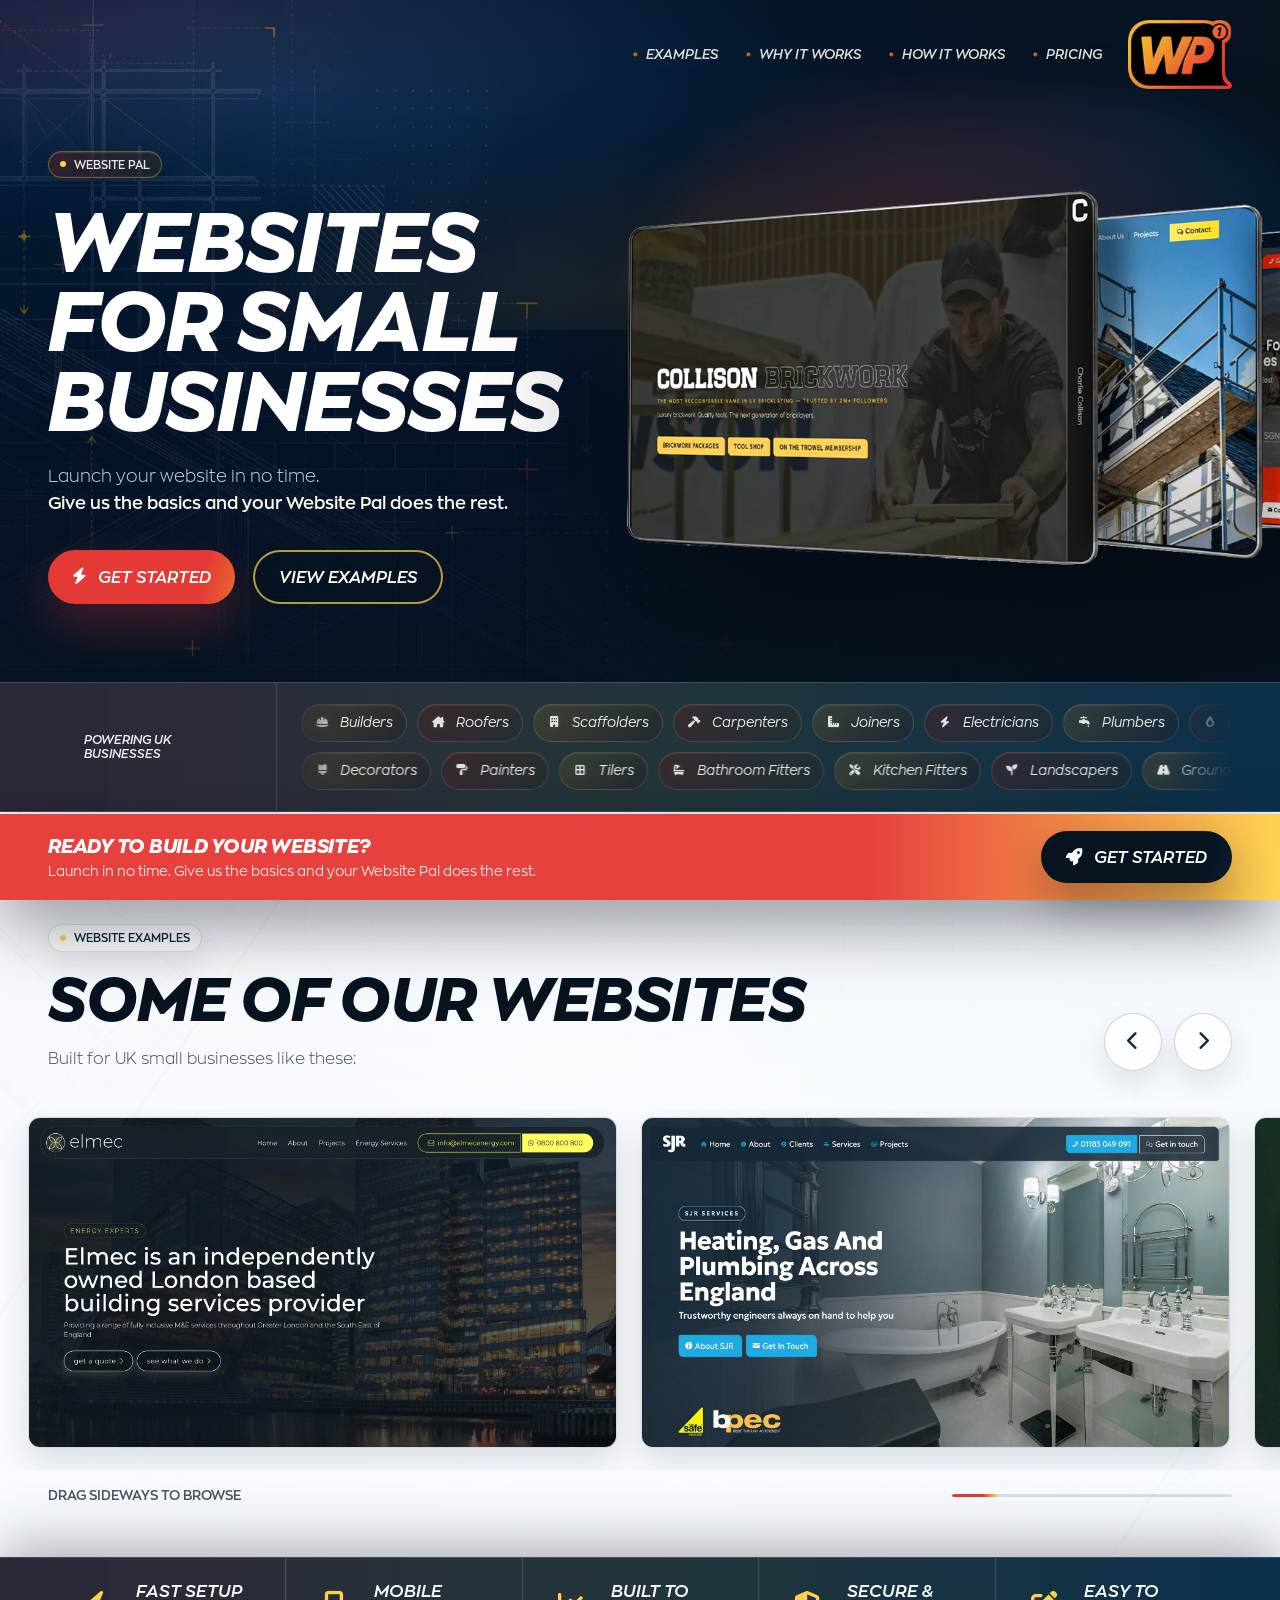
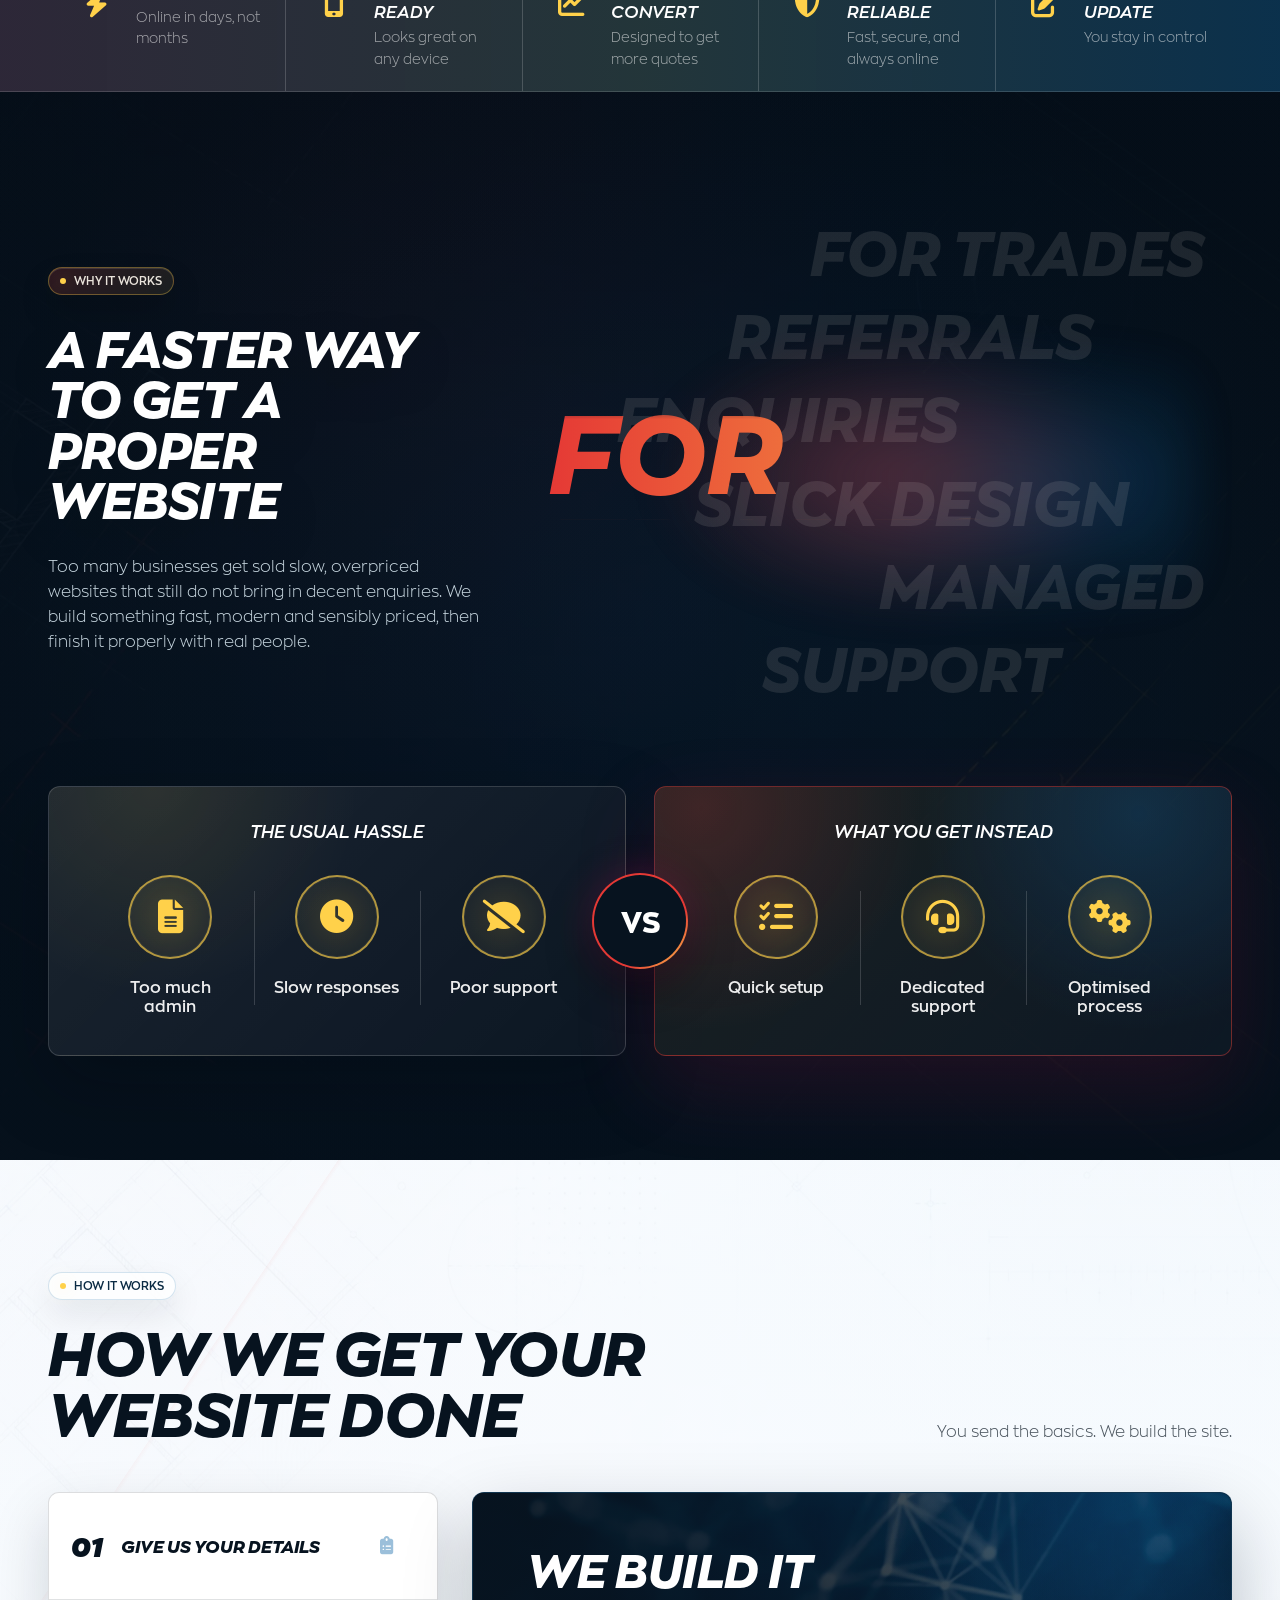
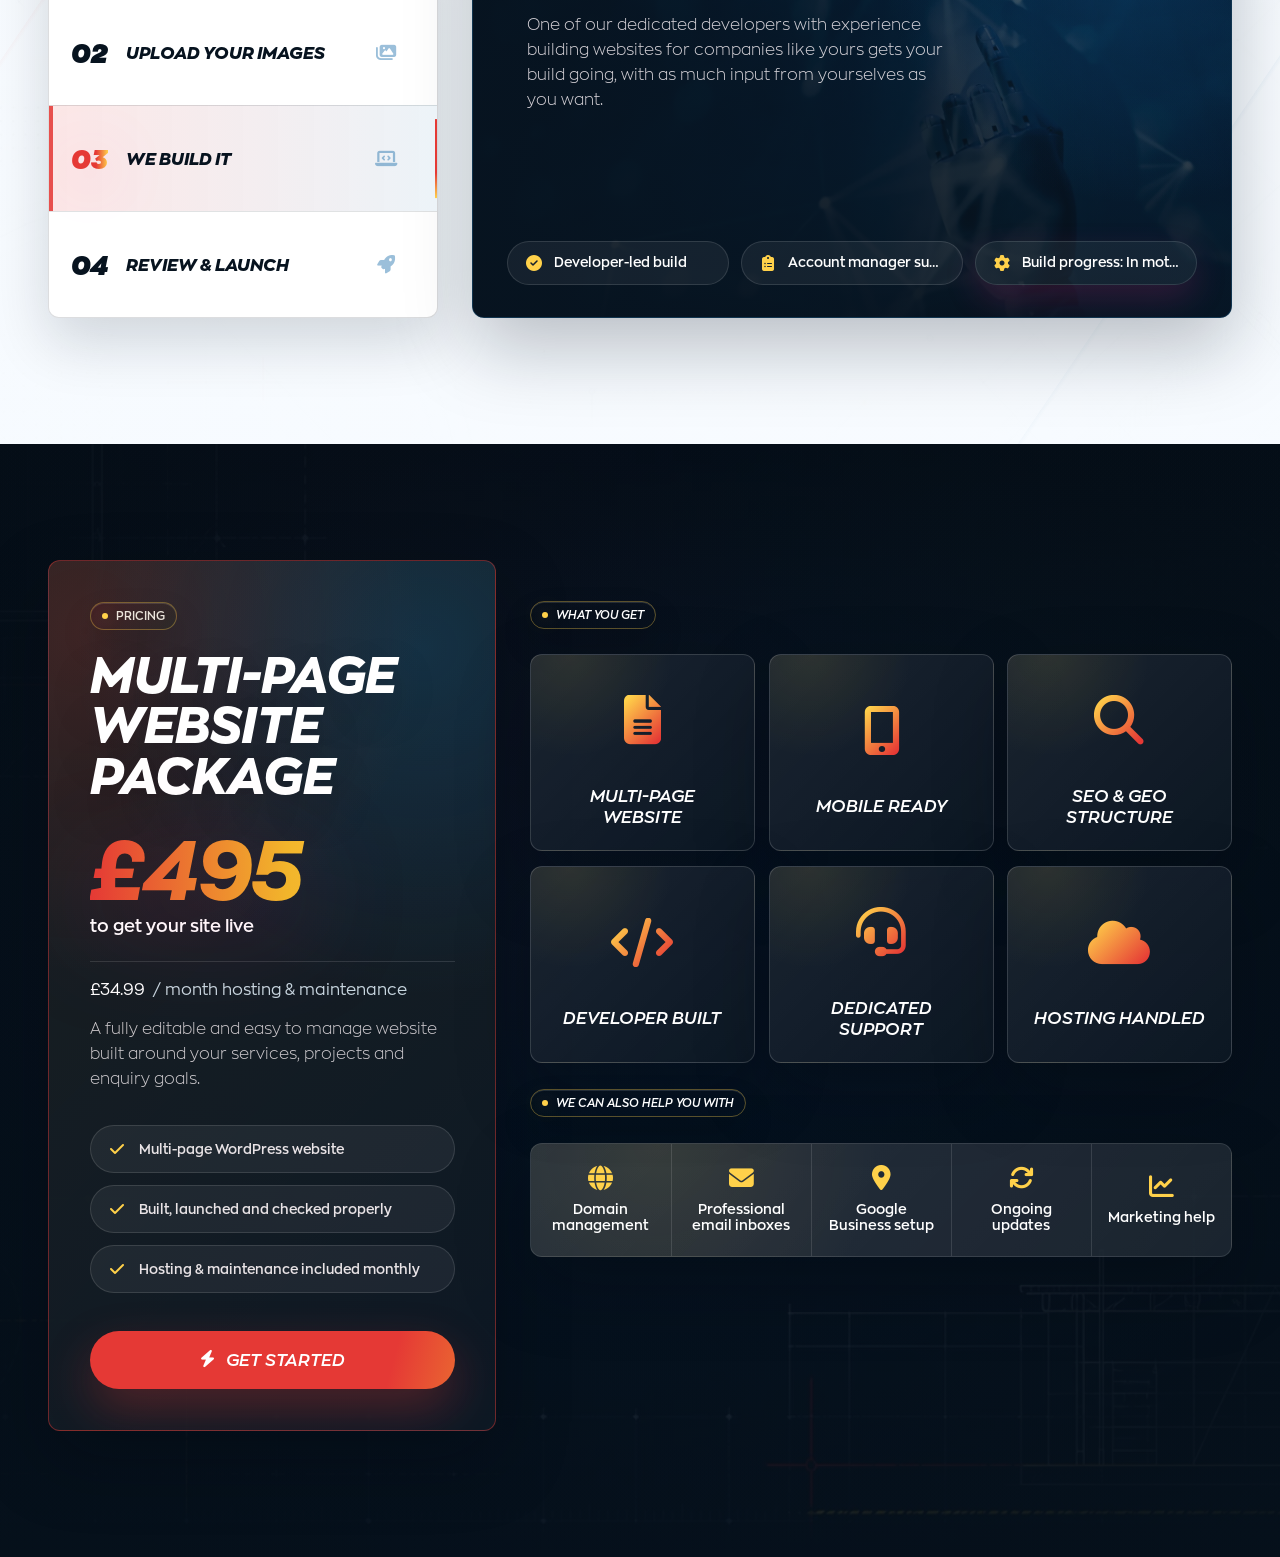
==== commit b4a0186f: "Update WhatsApp prompt copy" ====
--- a/index.html
+++ b/index.html
@@ -724,6 +724,40 @@
     </div>
   </aside>
 
+  <aside
+    class="whatsapp-prompt"
+    data-whatsapp-prompt
+    role="dialog"
+    aria-modal="false"
+    aria-labelledby="whatsapp-prompt-title"
+    aria-describedby="whatsapp-prompt-description"
+    hidden
+  >
+    <img
+      class="whatsapp-prompt-logo"
+      src="assets/WebsitePal-Logo-Portal-108.webp"
+      width="38"
+      height="25"
+      alt=""
+      aria-hidden="true"
+    >
+    <button class="whatsapp-prompt-close" type="button" data-whatsapp-prompt-dismiss aria-label="Close WhatsApp prompt">
+      <i class="fa-solid fa-xmark" aria-hidden="true"></i>
+    </button>
+    <h2 id="whatsapp-prompt-title">SPEAK TO US</h2>
+    <p id="whatsapp-prompt-description">Have a question?</p>
+    <a
+      class="btn btn-primary whatsapp-prompt-action"
+      data-whatsapp-prompt-action
+      href="https://wa.me/447557354110?text=Hi%20WebsitePal%2C%20I%27d%20like%20to%20chat%20about%20a%20website%20project%20before%20signing%20up."
+      target="_blank"
+      rel="noopener"
+    >
+      <i class="fa-brands fa-whatsapp" aria-hidden="true"></i>
+      WhatsApp Us
+    </a>
+  </aside>
+
   <script src="script.js" defer></script>
 </body>
 </html>
--- a/styles.css
+++ b/styles.css
@@ -5170,3 +5170,166 @@
         transform: none;
       }
     }
+
+    /* Friendly, non-modal WhatsApp prompt. */
+    .whatsapp-prompt {
+      position: fixed;
+      z-index: 60;
+      right: clamp(16px, 2vw, 30px);
+      bottom: calc(86px + clamp(16px, 2vw, 26px) + env(safe-area-inset-bottom, 0px));
+      display: grid;
+      gap: 10px;
+      width: min(400px, calc(100vw - 32px));
+      max-height: calc(100dvh - 130px);
+      overflow-y: auto;
+      border: 1px solid transparent;
+      border-radius: 22px;
+      padding: clamp(18px, 1.7vw, 22px);
+      background:
+        linear-gradient(145deg, rgba(7, 19, 31, 0.98), rgba(13, 13, 14, 0.98)) padding-box,
+        linear-gradient(135deg, var(--yellow), #e53935 52%, var(--purple)) border-box;
+      box-shadow: 0 28px 76px rgba(0, 0, 0, 0.54), inset 0 1px 0 rgba(255, 255, 255, 0.07);
+      color: white;
+      opacity: 0;
+      pointer-events: none;
+      transform: translateY(18px) scale(0.985);
+      transition: opacity 220ms ease, transform 260ms cubic-bezier(0.22, 1, 0.36, 1);
+    }
+
+    .whatsapp-prompt[hidden] {
+      display: none;
+    }
+
+    .whatsapp-prompt.is-visible {
+      opacity: 1;
+      pointer-events: auto;
+      transform: translateY(0) scale(1);
+    }
+
+    .whatsapp-prompt.is-footer-hidden {
+      opacity: 0;
+      pointer-events: none;
+      transform: translateY(18px) scale(0.985);
+    }
+
+    .whatsapp-prompt-close {
+      position: absolute;
+      top: 14px;
+      right: 14px;
+      display: grid;
+      place-items: center;
+      width: 38px;
+      height: 38px;
+      border: 1px solid rgba(255, 255, 255, 0.18);
+      border-radius: 999px;
+      padding: 0;
+      background: rgba(255, 255, 255, 0.045);
+      color: rgba(255, 255, 255, 0.8);
+      cursor: pointer;
+      transition: border-color 180ms ease, background 180ms ease, color 180ms ease;
+    }
+
+    .whatsapp-prompt-logo {
+      position: absolute;
+      top: 20px;
+      left: 14px;
+      display: block;
+      width: 38px;
+      height: auto;
+    }
+
+    .whatsapp-prompt-close:hover,
+    .whatsapp-prompt-close:focus-visible {
+      border-color: rgba(255, 209, 74, 0.68);
+      background: rgba(255, 209, 74, 0.12);
+      color: white;
+      outline: 0;
+    }
+
+    .whatsapp-prompt h2 {
+      width: 100%;
+      margin: 0;
+      padding: 3px 44px 0;
+      color: white;
+      font-size: clamp(1.75rem, 2.2vw, 2.35rem);
+      font-weight: 800;
+      font-style: italic;
+      line-height: 1.02;
+      letter-spacing: -0.012em;
+      text-align: center;
+    }
+
+    .whatsapp-prompt p {
+      margin: 0;
+      color: rgba(255, 248, 251, 0.76);
+      font-size: clamp(0.94rem, 1vw, 1.04rem);
+      font-weight: 300;
+      line-height: 1.35;
+      text-align: center;
+    }
+
+    .whatsapp-prompt-action {
+      width: 100%;
+    }
+
+    .whatsapp-prompt-action.btn-primary {
+      background: linear-gradient(90deg, #128c7e 0%, #25d366 48%, #128c7e 100%);
+      background-size: 220% 100%;
+      box-shadow: 0 14px 32px rgba(37, 211, 102, 0.2);
+      color: #fff;
+    }
+
+    .whatsapp-prompt-action.btn-primary:hover,
+    .whatsapp-prompt-action.btn-primary:focus-visible {
+      background-position: 100% 0;
+      box-shadow: 0 18px 38px rgba(37, 211, 102, 0.28);
+      color: #fff;
+    }
+
+    .whatsapp-prompt-action i {
+      color: inherit;
+    }
+
+    @media (max-width: 680px) {
+      .whatsapp-prompt {
+        right: auto;
+        left: 12px;
+        bottom: calc(152px + 12px + env(safe-area-inset-bottom, 0px));
+        gap: 8px;
+        width: min(350px, calc(100vw - 24px));
+        max-height: calc(100dvh - 184px);
+        border-radius: 18px;
+        padding: 15px;
+      }
+
+      .whatsapp-prompt-close {
+        top: 10px;
+        right: 10px;
+        width: 34px;
+        height: 34px;
+      }
+
+      .whatsapp-prompt-logo {
+        top: 15px;
+        left: 10px;
+        width: 34px;
+      }
+
+      .whatsapp-prompt h2 {
+        padding: 1px 40px 0;
+        font-size: clamp(1.42rem, 6.8vw, 1.75rem);
+      }
+
+      .whatsapp-prompt p {
+        font-size: 0.88rem;
+        line-height: 1.3;
+      }
+
+    }
+
+    @media (prefers-reduced-motion: reduce) {
+      .whatsapp-prompt,
+      .whatsapp-prompt-action {
+        transition: none;
+      }
+    }
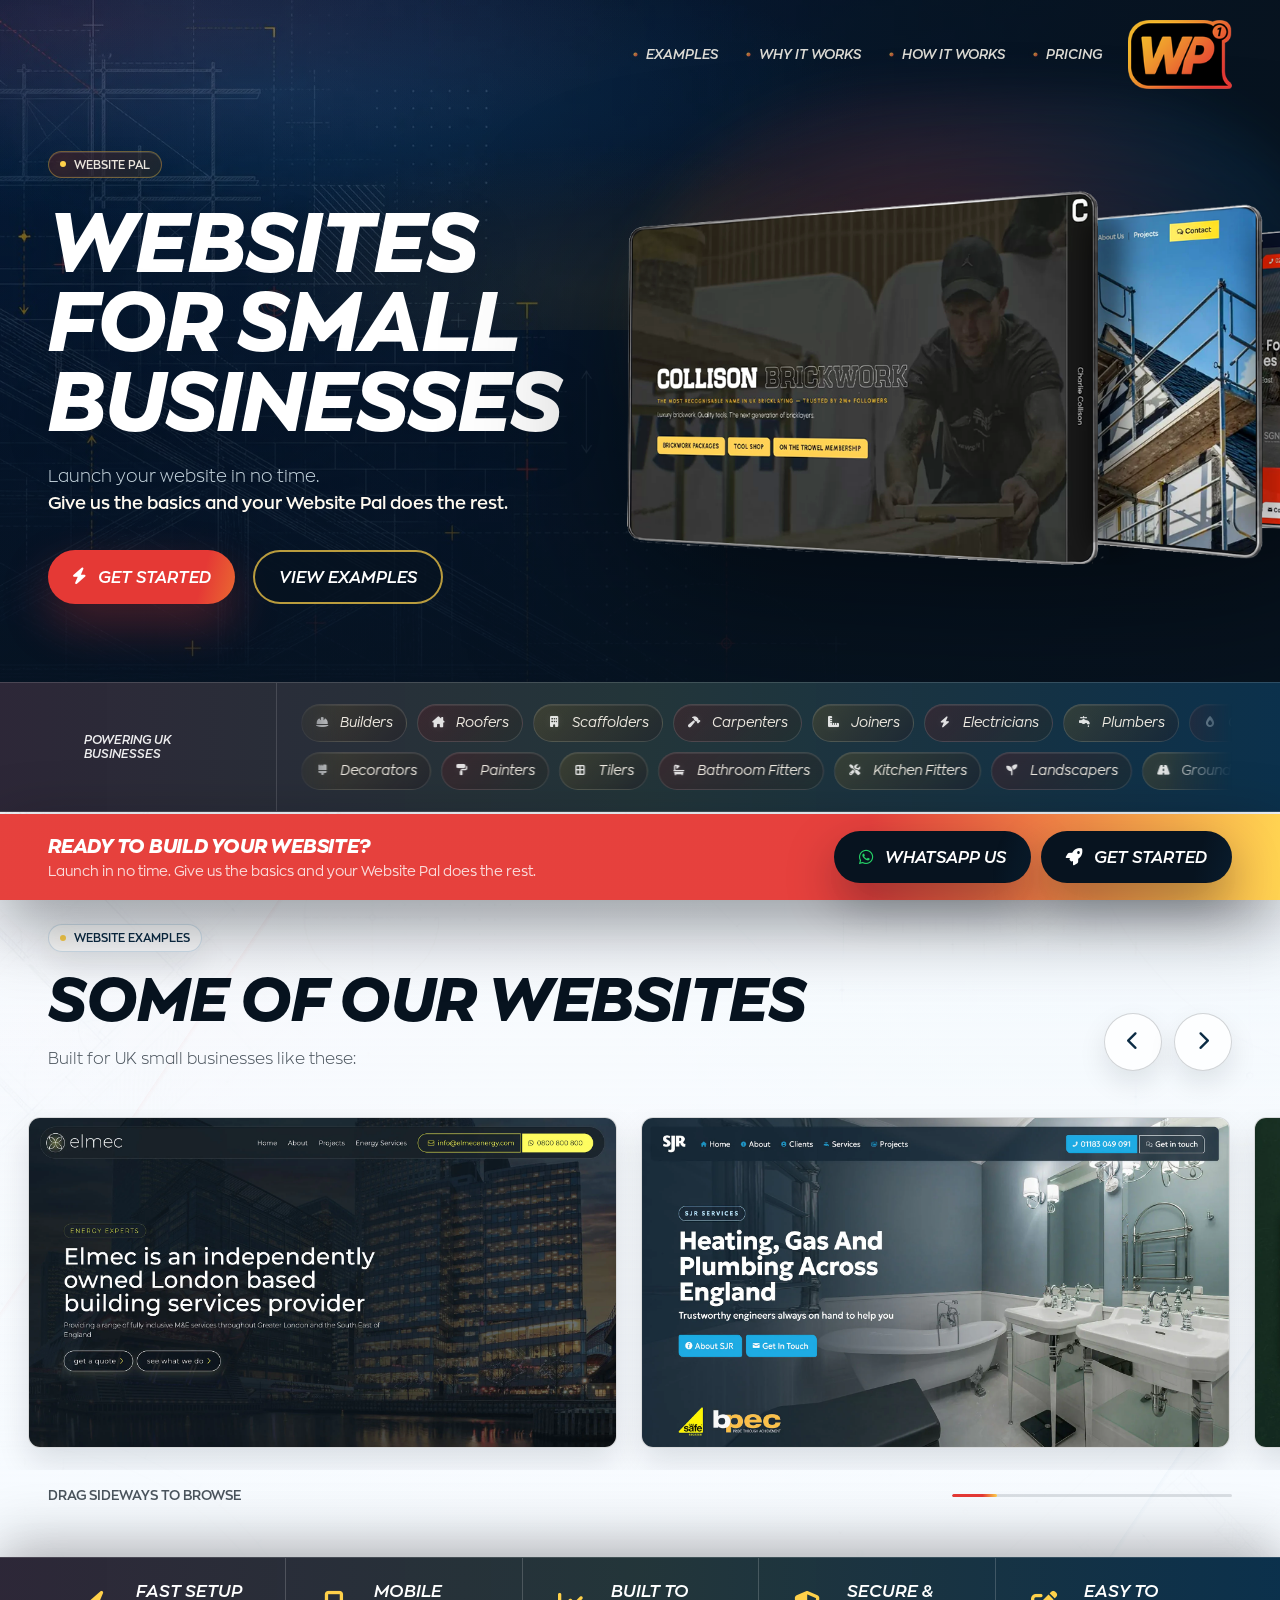
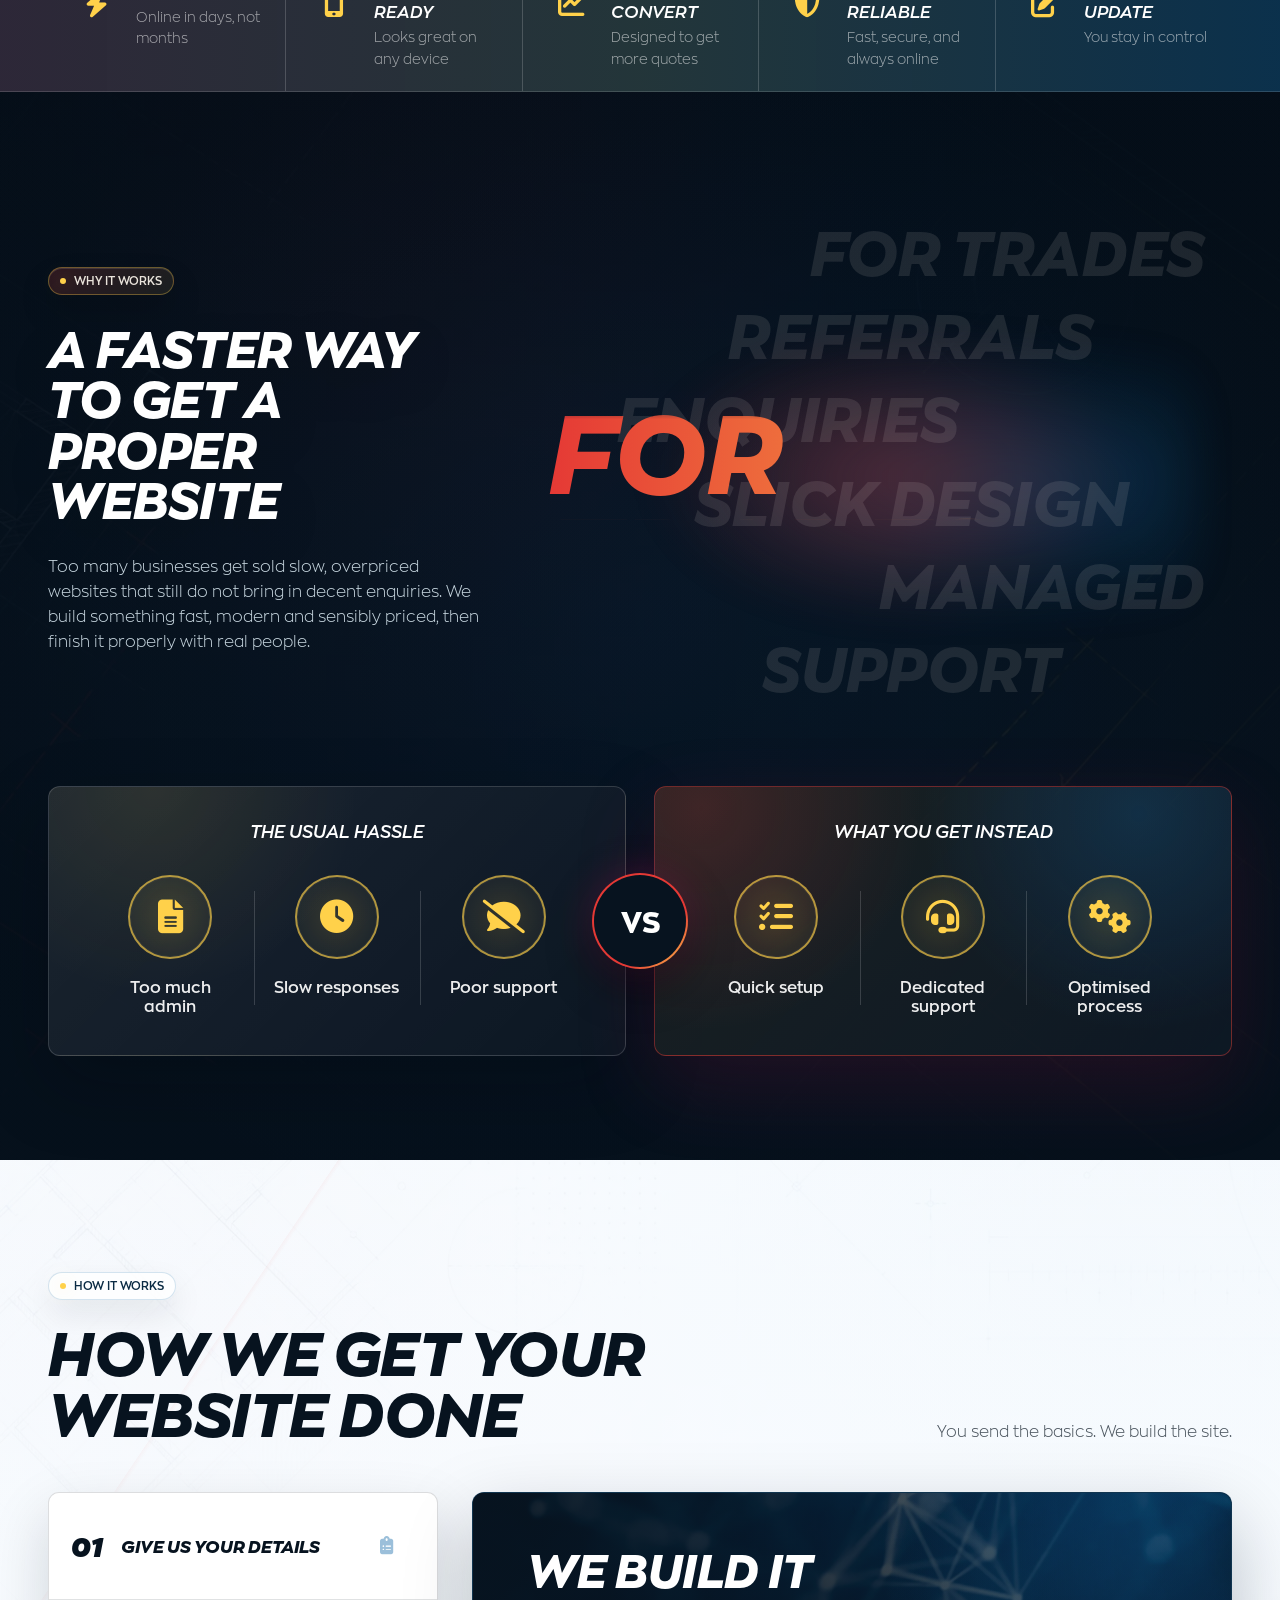
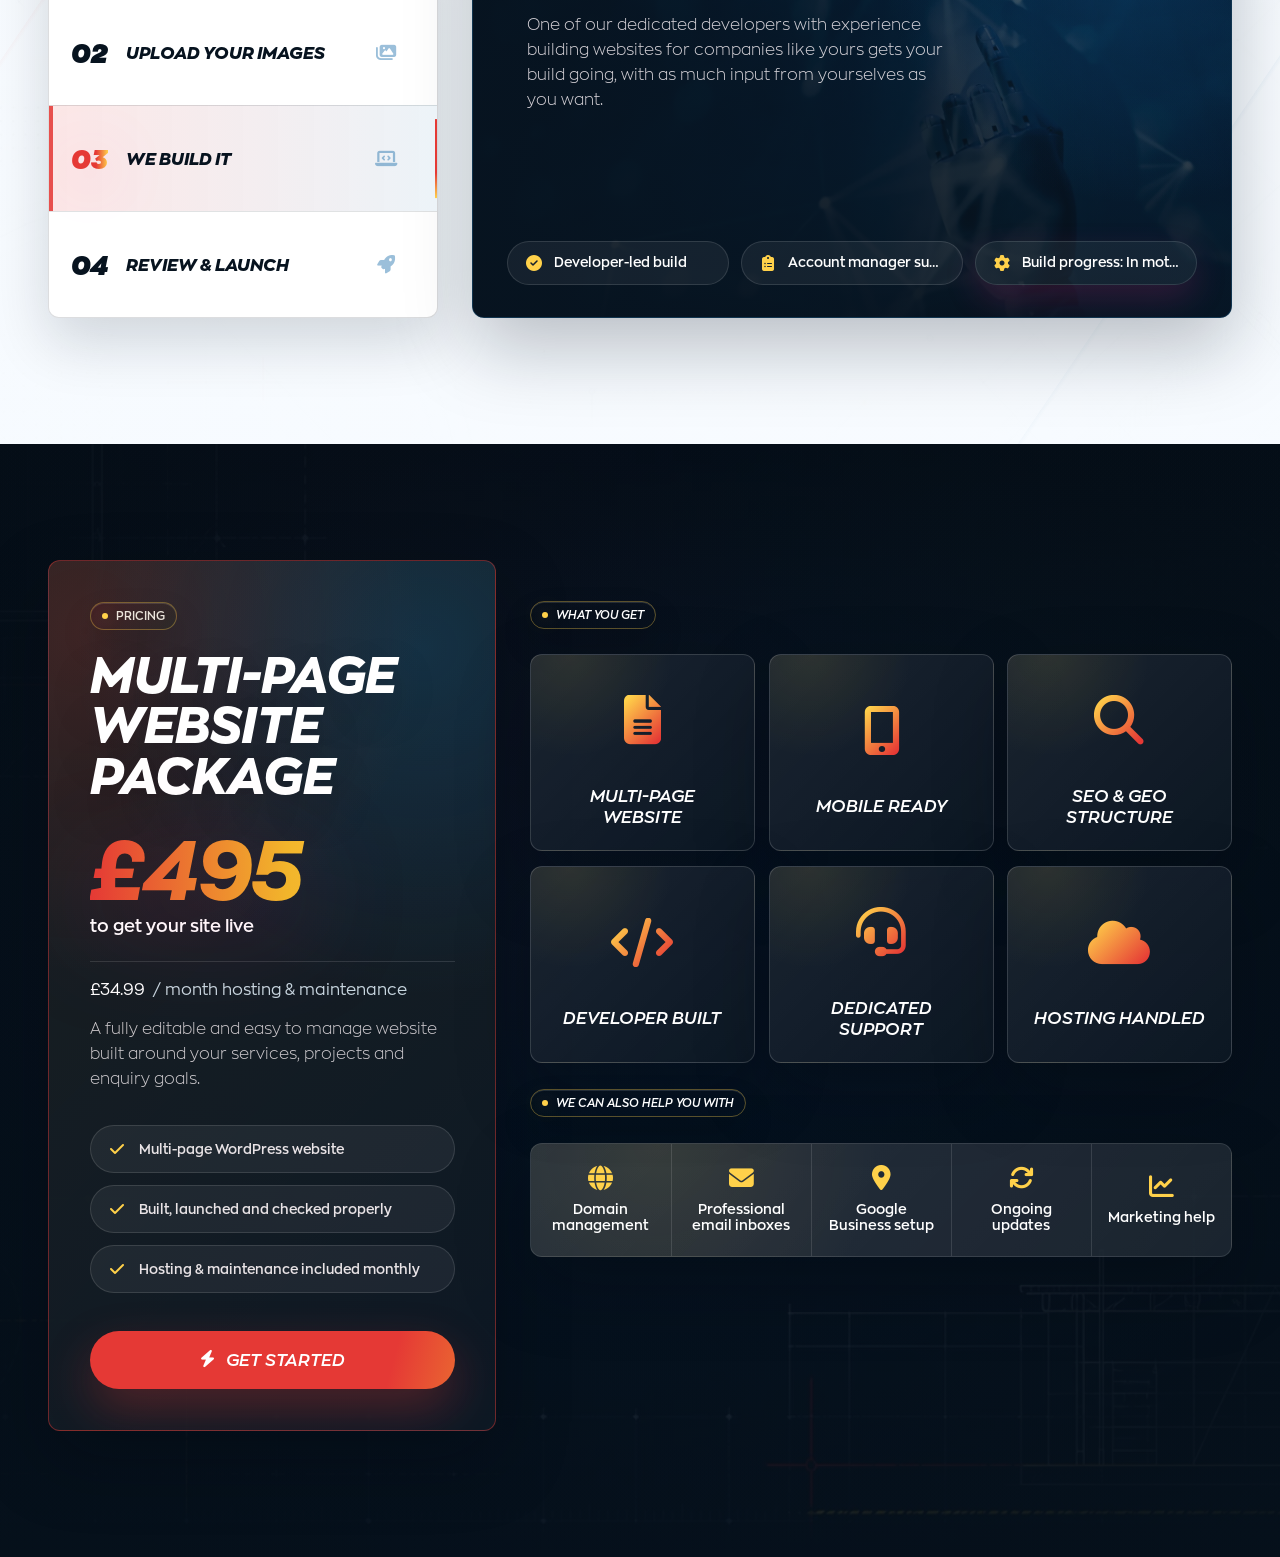
==== commit c54ac6c6: "Move WhatsApp into sticky CTA" ====
--- a/index.html
+++ b/index.html
@@ -634,10 +634,16 @@
         <strong>READY TO BUILD YOUR WEBSITE?</strong>
         <span>Launch in no time. Give us the basics and your Website Pal does the rest.</span>
       </div>
-      <a class="btn btn-primary" href="https://portal.websitepal.pro/sign-up">
-        <i class="fa-solid fa-rocket" aria-hidden="true"></i>
-        Get Started
-      </a>
+      <div class="sticky-cta-actions">
+        <a class="btn btn-primary sticky-whatsapp-action" href="https://wa.me/447557354110?text=Hi%20WebsitePal%2C%20I%27d%20like%20to%20chat%20about%20a%20website%20project%20before%20signing%20up." target="_blank" rel="noopener">
+          <i class="fa-brands fa-whatsapp" aria-hidden="true"></i>
+          WhatsApp Us
+        </a>
+        <a class="btn btn-primary" href="https://portal.websitepal.pro/sign-up">
+          <i class="fa-solid fa-rocket" aria-hidden="true"></i>
+          Get Started
+        </a>
+      </div>
     </div>
 
     <div class="sticky-cta-more">
@@ -647,10 +653,16 @@
             <strong>READY TO BUILD YOUR WEBSITE?</strong>
             <span>Launch in no time. Give us the basics and your Website Pal does the rest.</span>
           </div>
-          <a class="btn btn-primary" href="https://portal.websitepal.pro/sign-up">
-            <i class="fa-solid fa-rocket" aria-hidden="true"></i>
-            Get Started
-          </a>
+          <div class="sticky-cta-actions">
+            <a class="btn btn-primary sticky-whatsapp-action" href="https://wa.me/447557354110?text=Hi%20WebsitePal%2C%20I%27d%20like%20to%20chat%20about%20a%20website%20project%20before%20signing%20up." target="_blank" rel="noopener">
+              <i class="fa-brands fa-whatsapp" aria-hidden="true"></i>
+              WhatsApp Us
+            </a>
+            <a class="btn btn-primary" href="https://portal.websitepal.pro/sign-up">
+              <i class="fa-solid fa-rocket" aria-hidden="true"></i>
+              Get Started
+            </a>
+          </div>
         </div>
       </div>
 
@@ -724,40 +736,6 @@
     </div>
   </aside>
 
-  <aside
-    class="whatsapp-prompt"
-    data-whatsapp-prompt
-    role="dialog"
-    aria-modal="false"
-    aria-labelledby="whatsapp-prompt-title"
-    aria-describedby="whatsapp-prompt-description"
-    hidden
-  >
-    <img
-      class="whatsapp-prompt-logo"
-      src="assets/WebsitePal-Logo-Portal-108.webp"
-      width="38"
-      height="25"
-      alt=""
-      aria-hidden="true"
-    >
-    <button class="whatsapp-prompt-close" type="button" data-whatsapp-prompt-dismiss aria-label="Close WhatsApp prompt">
-      <i class="fa-solid fa-xmark" aria-hidden="true"></i>
-    </button>
-    <h2 id="whatsapp-prompt-title">SPEAK TO US</h2>
-    <p id="whatsapp-prompt-description">Have a question?</p>
-    <a
-      class="btn btn-primary whatsapp-prompt-action"
-      data-whatsapp-prompt-action
-      href="https://wa.me/447557354110?text=Hi%20WebsitePal%2C%20I%27d%20like%20to%20chat%20about%20a%20website%20project%20before%20signing%20up."
-      target="_blank"
-      rel="noopener"
-    >
-      <i class="fa-brands fa-whatsapp" aria-hidden="true"></i>
-      WhatsApp Us
-    </a>
-  </aside>
-
   <script src="script.js" defer></script>
 </body>
 </html>
--- a/styles.css
+++ b/styles.css
@@ -2083,6 +2083,17 @@
       background: rgba(12, 12, 14, 0.86);
       box-shadow: 0 14px 34px rgba(0, 0, 0, 0.24);
       white-space: nowrap;
+    }
+
+    .sticky-cta-actions {
+      display: flex;
+      align-items: center;
+      justify-content: flex-end;
+      gap: 10px;
+    }
+
+    .sticky-cta .sticky-whatsapp-action i {
+      color: #25d366;
     }
 
     .sticky-cta-more {
@@ -5171,165 +5182,16 @@
       }
     }
 
-    /* Friendly, non-modal WhatsApp prompt. */
-    .whatsapp-prompt {
-      position: fixed;
-      z-index: 60;
-      right: clamp(16px, 2vw, 30px);
-      bottom: calc(86px + clamp(16px, 2vw, 26px) + env(safe-area-inset-bottom, 0px));
-      display: grid;
-      gap: 10px;
-      width: min(400px, calc(100vw - 32px));
-      max-height: calc(100dvh - 130px);
-      overflow-y: auto;
-      border: 1px solid transparent;
-      border-radius: 22px;
-      padding: clamp(18px, 1.7vw, 22px);
-      background:
-        linear-gradient(145deg, rgba(7, 19, 31, 0.98), rgba(13, 13, 14, 0.98)) padding-box,
-        linear-gradient(135deg, var(--yellow), #e53935 52%, var(--purple)) border-box;
-      box-shadow: 0 28px 76px rgba(0, 0, 0, 0.54), inset 0 1px 0 rgba(255, 255, 255, 0.07);
-      color: white;
-      opacity: 0;
-      pointer-events: none;
-      transform: translateY(18px) scale(0.985);
-      transition: opacity 220ms ease, transform 260ms cubic-bezier(0.22, 1, 0.36, 1);
-    }
-
-    .whatsapp-prompt[hidden] {
-      display: none;
-    }
-
-    .whatsapp-prompt.is-visible {
-      opacity: 1;
-      pointer-events: auto;
-      transform: translateY(0) scale(1);
-    }
-
-    .whatsapp-prompt.is-footer-hidden {
-      opacity: 0;
-      pointer-events: none;
-      transform: translateY(18px) scale(0.985);
-    }
-
-    .whatsapp-prompt-close {
-      position: absolute;
-      top: 14px;
-      right: 14px;
-      display: grid;
-      place-items: center;
-      width: 38px;
-      height: 38px;
-      border: 1px solid rgba(255, 255, 255, 0.18);
-      border-radius: 999px;
-      padding: 0;
-      background: rgba(255, 255, 255, 0.045);
-      color: rgba(255, 255, 255, 0.8);
-      cursor: pointer;
-      transition: border-color 180ms ease, background 180ms ease, color 180ms ease;
-    }
-
-    .whatsapp-prompt-logo {
-      position: absolute;
-      top: 20px;
-      left: 14px;
-      display: block;
-      width: 38px;
-      height: auto;
-    }
-
-    .whatsapp-prompt-close:hover,
-    .whatsapp-prompt-close:focus-visible {
-      border-color: rgba(255, 209, 74, 0.68);
-      background: rgba(255, 209, 74, 0.12);
-      color: white;
-      outline: 0;
-    }
-
-    .whatsapp-prompt h2 {
-      width: 100%;
-      margin: 0;
-      padding: 3px 44px 0;
-      color: white;
-      font-size: clamp(1.75rem, 2.2vw, 2.35rem);
-      font-weight: 800;
-      font-style: italic;
-      line-height: 1.02;
-      letter-spacing: -0.012em;
-      text-align: center;
-    }
-
-    .whatsapp-prompt p {
-      margin: 0;
-      color: rgba(255, 248, 251, 0.76);
-      font-size: clamp(0.94rem, 1vw, 1.04rem);
-      font-weight: 300;
-      line-height: 1.35;
-      text-align: center;
-    }
-
-    .whatsapp-prompt-action {
-      width: 100%;
-    }
-
-    .whatsapp-prompt-action.btn-primary {
-      background: linear-gradient(90deg, #128c7e 0%, #25d366 48%, #128c7e 100%);
-      background-size: 220% 100%;
-      box-shadow: 0 14px 32px rgba(37, 211, 102, 0.2);
-      color: #fff;
-    }
-
-    .whatsapp-prompt-action.btn-primary:hover,
-    .whatsapp-prompt-action.btn-primary:focus-visible {
-      background-position: 100% 0;
-      box-shadow: 0 18px 38px rgba(37, 211, 102, 0.28);
-      color: #fff;
-    }
-
-    .whatsapp-prompt-action i {
-      color: inherit;
-    }
-
     @media (max-width: 680px) {
-      .whatsapp-prompt {
-        right: auto;
-        left: 12px;
-        bottom: calc(152px + 12px + env(safe-area-inset-bottom, 0px));
-        gap: 8px;
-        width: min(350px, calc(100vw - 24px));
-        max-height: calc(100dvh - 184px);
-        border-radius: 18px;
-        padding: 15px;
-      }
-
-      .whatsapp-prompt-close {
-        top: 10px;
-        right: 10px;
-        width: 34px;
-        height: 34px;
-      }
-
-      .whatsapp-prompt-logo {
-        top: 15px;
-        left: 10px;
-        width: 34px;
-      }
-
-      .whatsapp-prompt h2 {
-        padding: 1px 40px 0;
-        font-size: clamp(1.42rem, 6.8vw, 1.75rem);
-      }
-
-      .whatsapp-prompt p {
-        font-size: 0.88rem;
-        line-height: 1.3;
-      }
-
-    }
-
-    @media (prefers-reduced-motion: reduce) {
-      .whatsapp-prompt,
-      .whatsapp-prompt-action {
-        transition: none;
-      }
-    }
+      .sticky-cta-actions {
+        display: grid;
+        grid-template-columns: repeat(2, minmax(0, 1fr));
+        width: 100%;
+      }
+
+      .sticky-cta-actions .btn {
+        min-width: 0;
+        padding-inline: 14px;
+        font-size: 0.84rem;
+      }
+    }
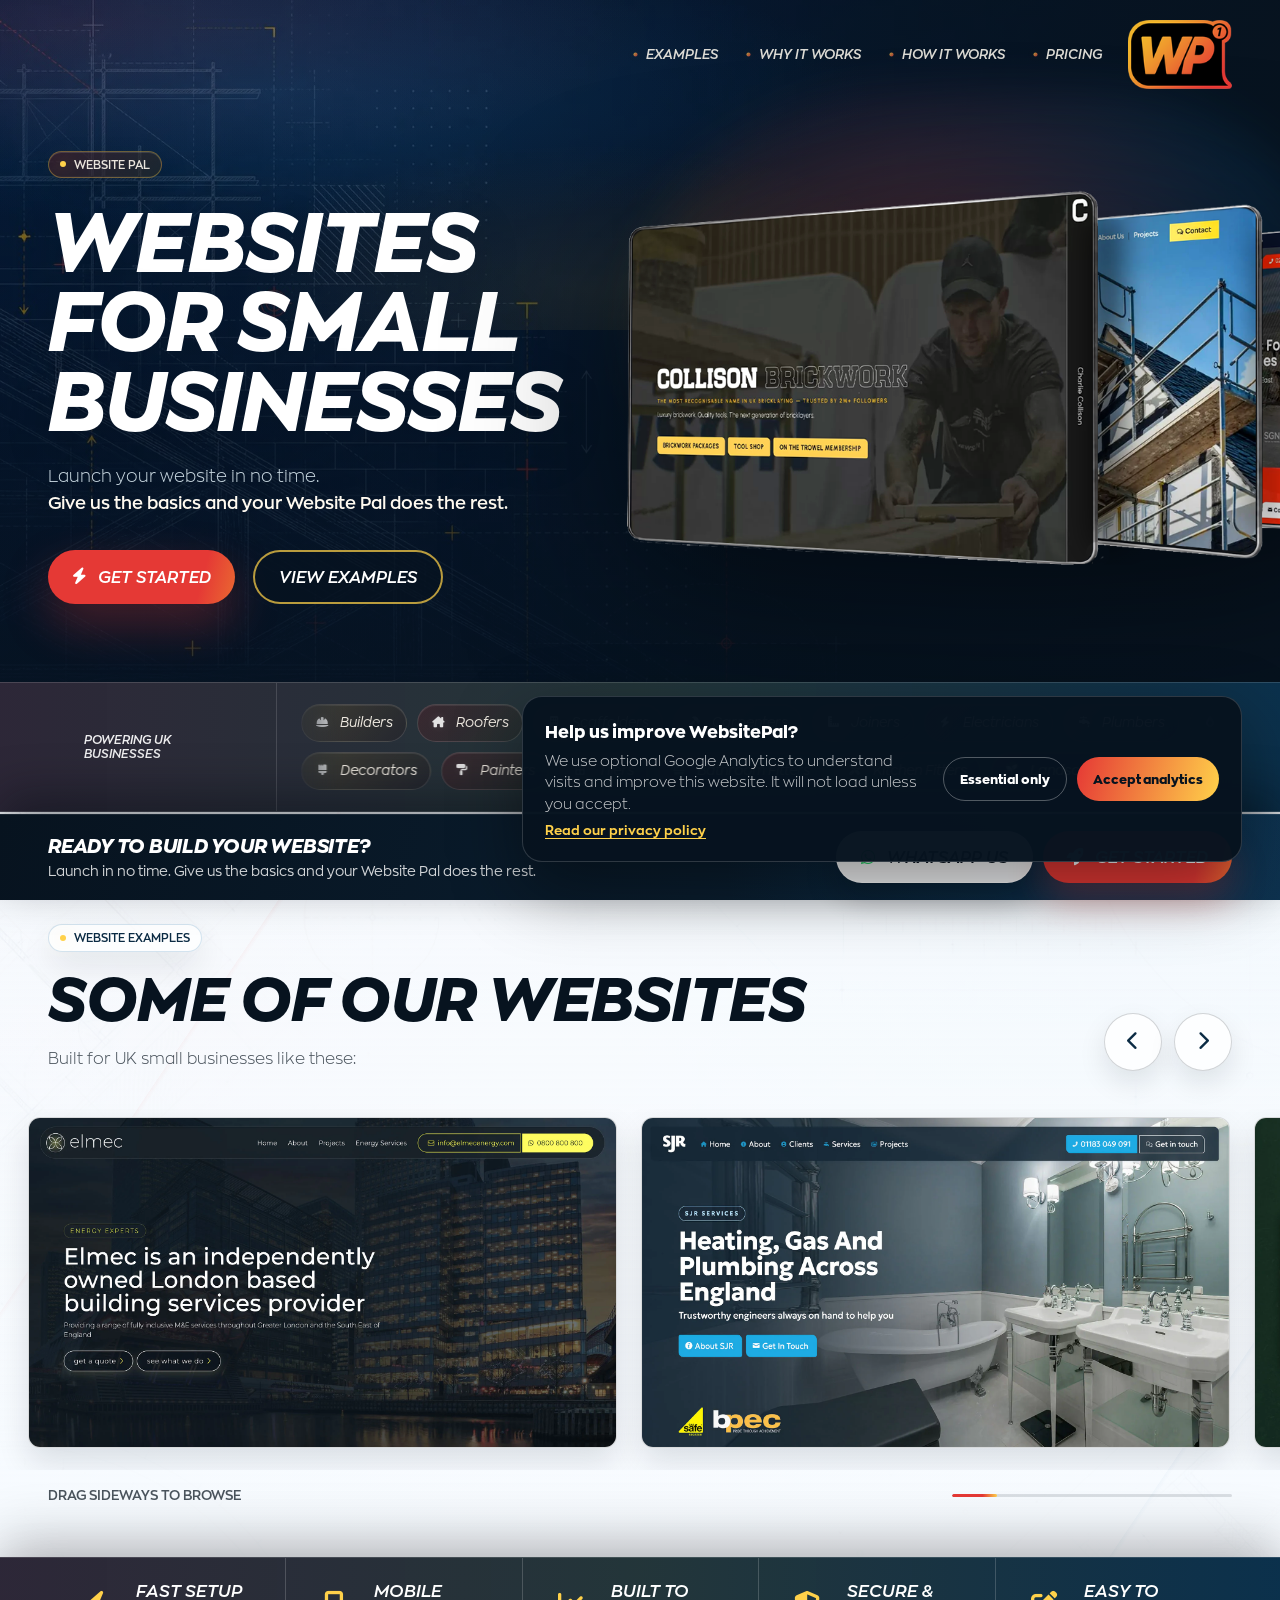
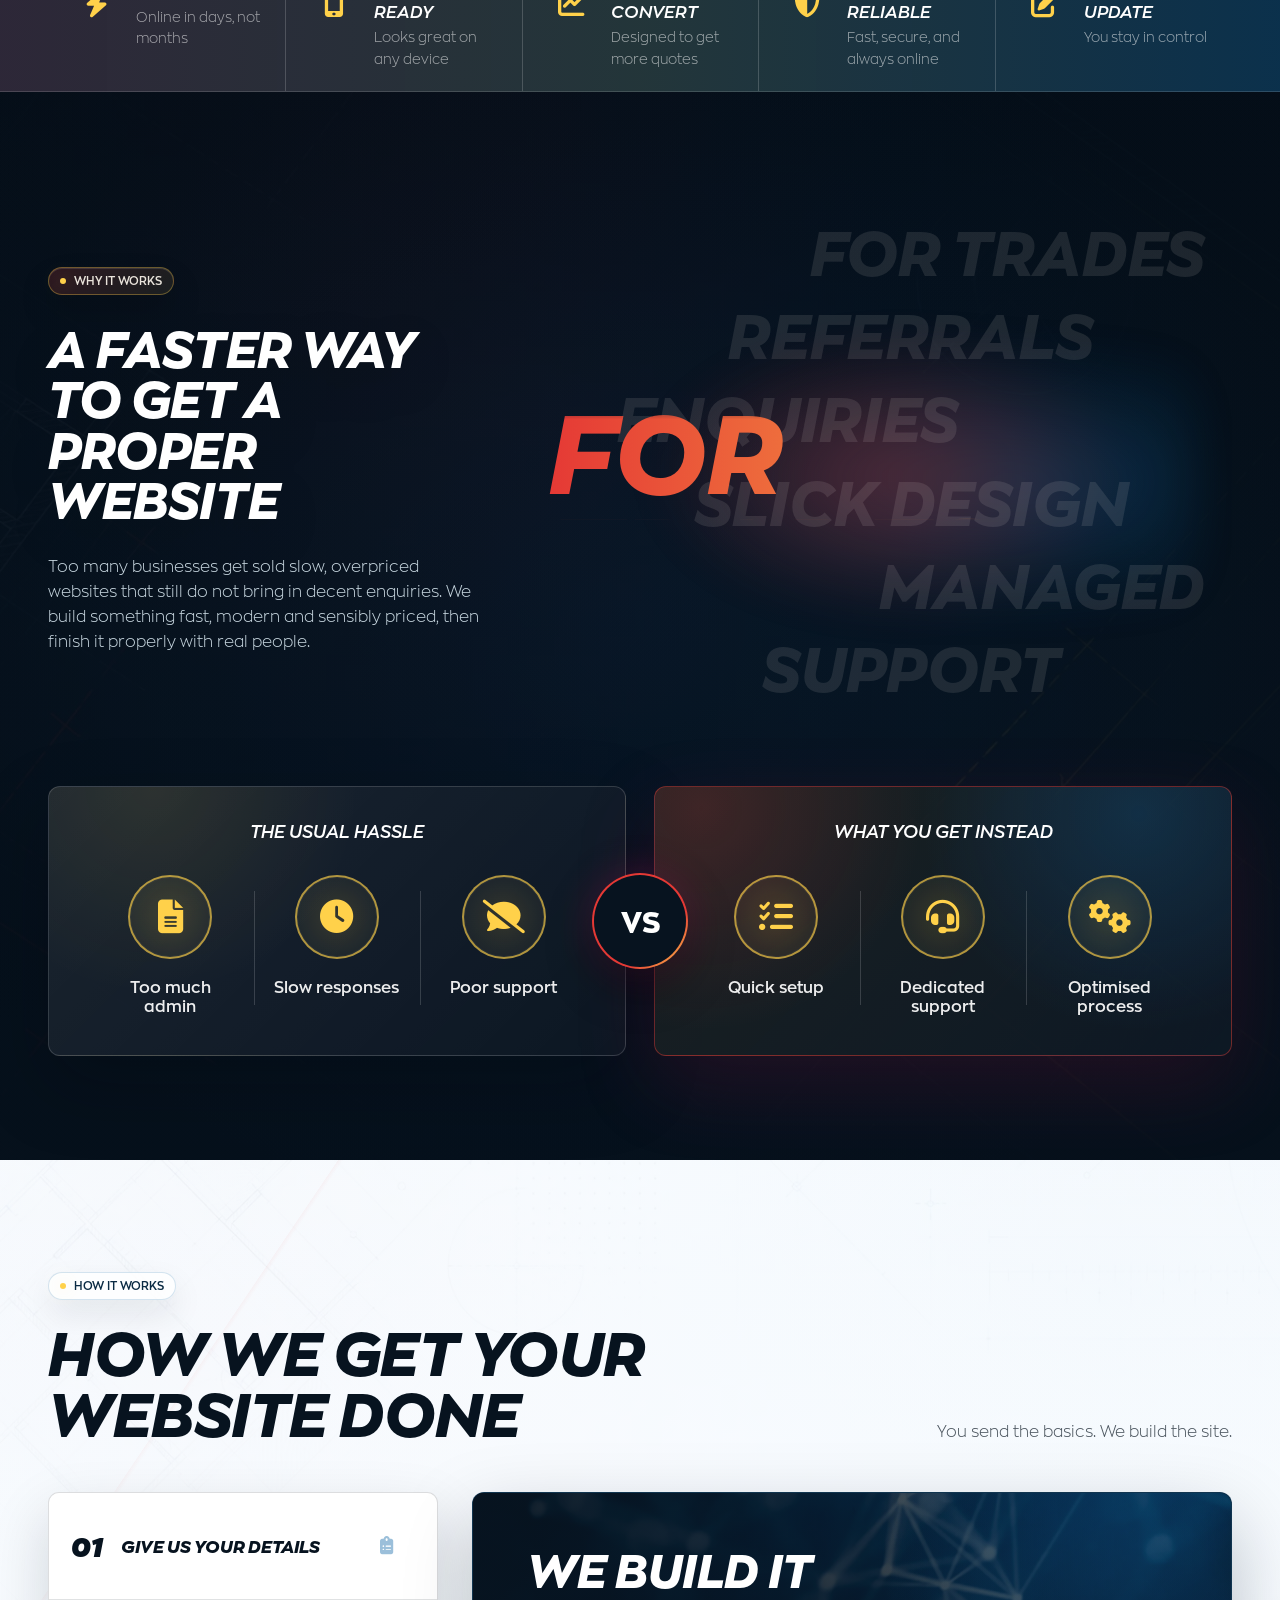
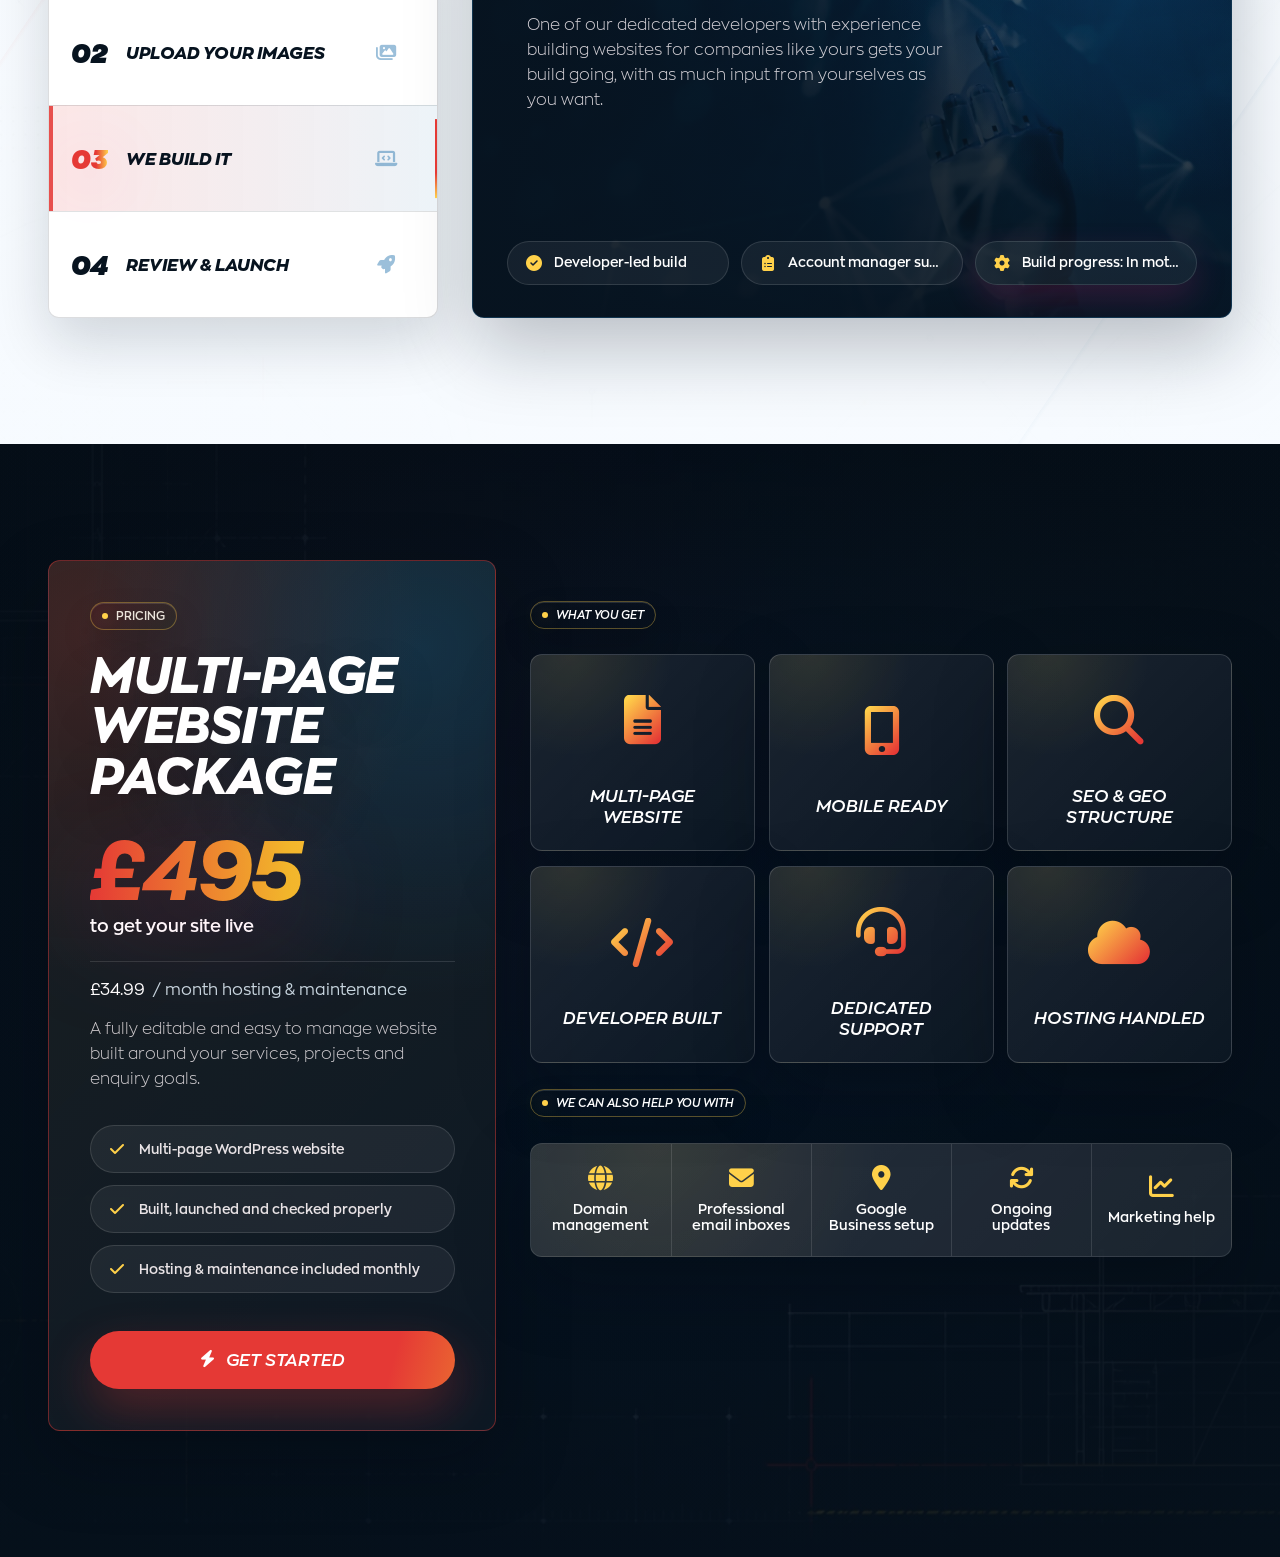
==== commit f100facc: "Strengthen legal policies and analytics consent" ====
--- a/index.html
+++ b/index.html
@@ -3,15 +3,6 @@
 <head>
   <meta charset="utf-8">
   <meta name="viewport" content="width=device-width, initial-scale=1">
-  <!-- Google tag (gtag.js) -->
-  <script async src="https://www.googletagmanager.com/gtag/js?id=G-9VFD0FP8G8"></script>
-  <script>
-    window.dataLayer = window.dataLayer || [];
-    function gtag(){dataLayer.push(arguments);}
-    gtag('js', new Date());
-
-    gtag('config', 'G-9VFD0FP8G8');
-  </script>
   <title>Websites for Small Businesses | WebsitePal</title>
   <meta name="description" content="WebsitePal builds fast, polished websites for UK small businesses, with hosting, support and launch help included.">
   <link rel="canonical" href="https://www.websitepal.pro/">
@@ -729,10 +720,30 @@
               <i class="fa-solid fa-file-contract" aria-hidden="true"></i>
               Terms of Service
             </a>
+            <a href="/data-processing-addendum">
+              <i class="fa-solid fa-database" aria-hidden="true"></i>
+              Data Processing Addendum
+            </a>
+            <button class="analytics-choice-link" type="button" data-analytics-manage>
+              <i class="fa-solid fa-sliders" aria-hidden="true"></i>
+              Analytics choices
+            </button>
             <p class="sticky-footer-small">© 2026 WebsitePal.</p>
           </div>
         </div>
       </div>
+    </div>
+  </aside>
+
+  <aside class="analytics-consent" data-analytics-banner hidden aria-labelledby="analytics-consent-title">
+    <div class="analytics-consent-copy">
+      <strong id="analytics-consent-title">Help us improve WebsitePal?</strong>
+      <p>We use optional Google Analytics to understand visits and improve this website. It will not load unless you accept.</p>
+      <a href="/privacy-policy#cookies-and-analytics">Read our privacy policy</a>
+    </div>
+    <div class="analytics-consent-actions">
+      <button class="analytics-consent-reject" type="button" data-analytics-reject>Essential only</button>
+      <button class="analytics-consent-accept" type="button" data-analytics-accept>Accept analytics</button>
     </div>
   </aside>
 
--- a/styles.css
+++ b/styles.css
@@ -2358,6 +2358,109 @@
       color: rgba(255, 248, 251, 0.86);
       font-size: 0.86rem;
       font-weight: 860;
+    }
+
+    .analytics-choice-link {
+      display: inline-flex;
+      align-items: center;
+      gap: 8px;
+      border: 0;
+      padding: 0;
+      background: transparent;
+      color: rgba(255, 248, 251, 0.86);
+      font: inherit;
+      font-size: 0.86rem;
+      font-weight: 860;
+      cursor: pointer;
+    }
+
+    .analytics-consent {
+      position: fixed;
+      z-index: 2000;
+      right: clamp(16px, 3vw, 38px);
+      bottom: clamp(16px, 3vw, 38px);
+      display: grid;
+      grid-template-columns: minmax(0, 1fr) auto;
+      align-items: center;
+      gap: 24px;
+      width: min(720px, calc(100% - 32px));
+      border: 1px solid rgba(255, 255, 255, 0.16);
+      border-radius: 20px;
+      padding: 22px;
+      background: rgba(7, 19, 31, 0.98);
+      color: #fff;
+      box-shadow: 0 26px 70px rgba(0, 0, 0, 0.42);
+    }
+
+    .analytics-consent[hidden] {
+      display: none;
+    }
+
+    .analytics-consent-copy {
+      display: grid;
+      gap: 7px;
+    }
+
+    .analytics-consent-copy strong {
+      font-size: 1.08rem;
+      font-weight: 800;
+    }
+
+    .analytics-consent-copy p {
+      margin: 0;
+      color: rgba(255, 255, 255, 0.76);
+      font-size: 0.92rem;
+      line-height: 1.45;
+    }
+
+    .analytics-consent-copy a {
+      width: fit-content;
+      color: #ffd14a;
+      font-size: 0.82rem;
+      font-weight: 700;
+      text-decoration: underline;
+      text-underline-offset: 3px;
+    }
+
+    .analytics-consent-actions {
+      display: flex;
+      gap: 10px;
+    }
+
+    .analytics-consent-actions button {
+      min-height: 44px;
+      border-radius: 999px;
+      padding: 10px 16px;
+      font: inherit;
+      font-size: 0.8rem;
+      font-weight: 800;
+      cursor: pointer;
+    }
+
+    .analytics-consent-reject {
+      border: 1px solid rgba(255, 255, 255, 0.3);
+      background: transparent;
+      color: #fff;
+    }
+
+    .analytics-consent-accept {
+      border: 0;
+      background: linear-gradient(105deg, #e53935, #ffd14a);
+      color: #07131f;
+    }
+
+    @media (max-width: 680px) {
+      .analytics-consent {
+        right: 16px;
+        bottom: 16px;
+        grid-template-columns: 1fr;
+        gap: 16px;
+      }
+
+      .analytics-consent-actions {
+        display: grid;
+        grid-template-columns: repeat(2, minmax(0, 1fr));
+      }
     }
 
     @media (prefers-reduced-motion: reduce) {
@@ -4608,6 +4711,16 @@
       text-align: left;
     }
 
+    .sticky-footer-links .analytics-choice-link {
+      display: grid;
+      grid-template-columns: 18px minmax(0, auto);
+      align-items: center;
+      justify-content: start;
+      gap: 10px;
+      width: fit-content;
+      text-align: left;
+    }
+
     .sticky-footer-links i {
       display: grid;
       place-items: center;
@@ -5132,7 +5245,7 @@
       transform: translateY(-2px);
     }
 
-    /* Dark CTA button stays distinct against the red-to-yellow sticky bar. */
+    /* Sticky CTA hierarchy: calm dark bar, bright primary action, light WhatsApp action. */
     .sticky-cta .btn-primary {
       background-color: #07131f;
       background-image: linear-gradient(
@@ -5195,3 +5308,49 @@
         font-size: 0.84rem;
       }
     }
+
+    .sticky-cta:not(.is-expanded) .sticky-cta-bar,
+    .sticky-cta.is-expanded .sticky-cta-bar,
+    .sticky-footer-cta {
+      background:
+        radial-gradient(circle at 88% 0%, rgba(18, 104, 166, 0.22), transparent 36%),
+        linear-gradient(105deg, #07131f 0%, #0a1d2e 55%, #0d2a42 100%);
+      box-shadow: 0 -18px 48px rgba(2, 8, 14, 0.42), inset 0 1px 0 rgba(255, 255, 255, 0.08);
+    }
+
+    .sticky-cta .sticky-cta-actions .btn-primary:not(.sticky-whatsapp-action) {
+      border: 0;
+      background-color: #e53935;
+      background-image: linear-gradient(105deg, #e53935 0%, #e53935 38%, #f2b52b 62%, #ffd14a 100%);
+      background-size: 220% 100%;
+      background-position: left center;
+      color: #fff;
+      box-shadow: 0 16px 36px rgba(229, 57, 53, 0.3);
+    }
+
+    .sticky-cta .sticky-whatsapp-action {
+      border-color: rgba(255, 255, 255, 0.78);
+      background: rgba(255, 255, 255, 0.96);
+      color: #07131f;
+      box-shadow: 0 14px 32px rgba(2, 8, 14, 0.24);
+    }
+
+    @media (hover: hover) and (pointer: fine) {
+      .sticky-cta .sticky-cta-actions .btn-primary:not(.sticky-whatsapp-action):hover {
+        background-position: right center;
+        color: #07131f;
+        box-shadow: 0 20px 44px rgba(229, 57, 53, 0.38);
+      }
+
+      .sticky-cta .sticky-whatsapp-action:hover {
+        border-color: #25d366;
+        background: #fff;
+        color: #07131f;
+        box-shadow: 0 18px 40px rgba(37, 211, 102, 0.2);
+      }
+    }
+
+    .sticky-cta .sticky-cta-actions .btn-primary:not(.sticky-whatsapp-action):focus-visible,
+    .sticky-cta .sticky-whatsapp-action:focus-visible {
+      color: #07131f;
+    }
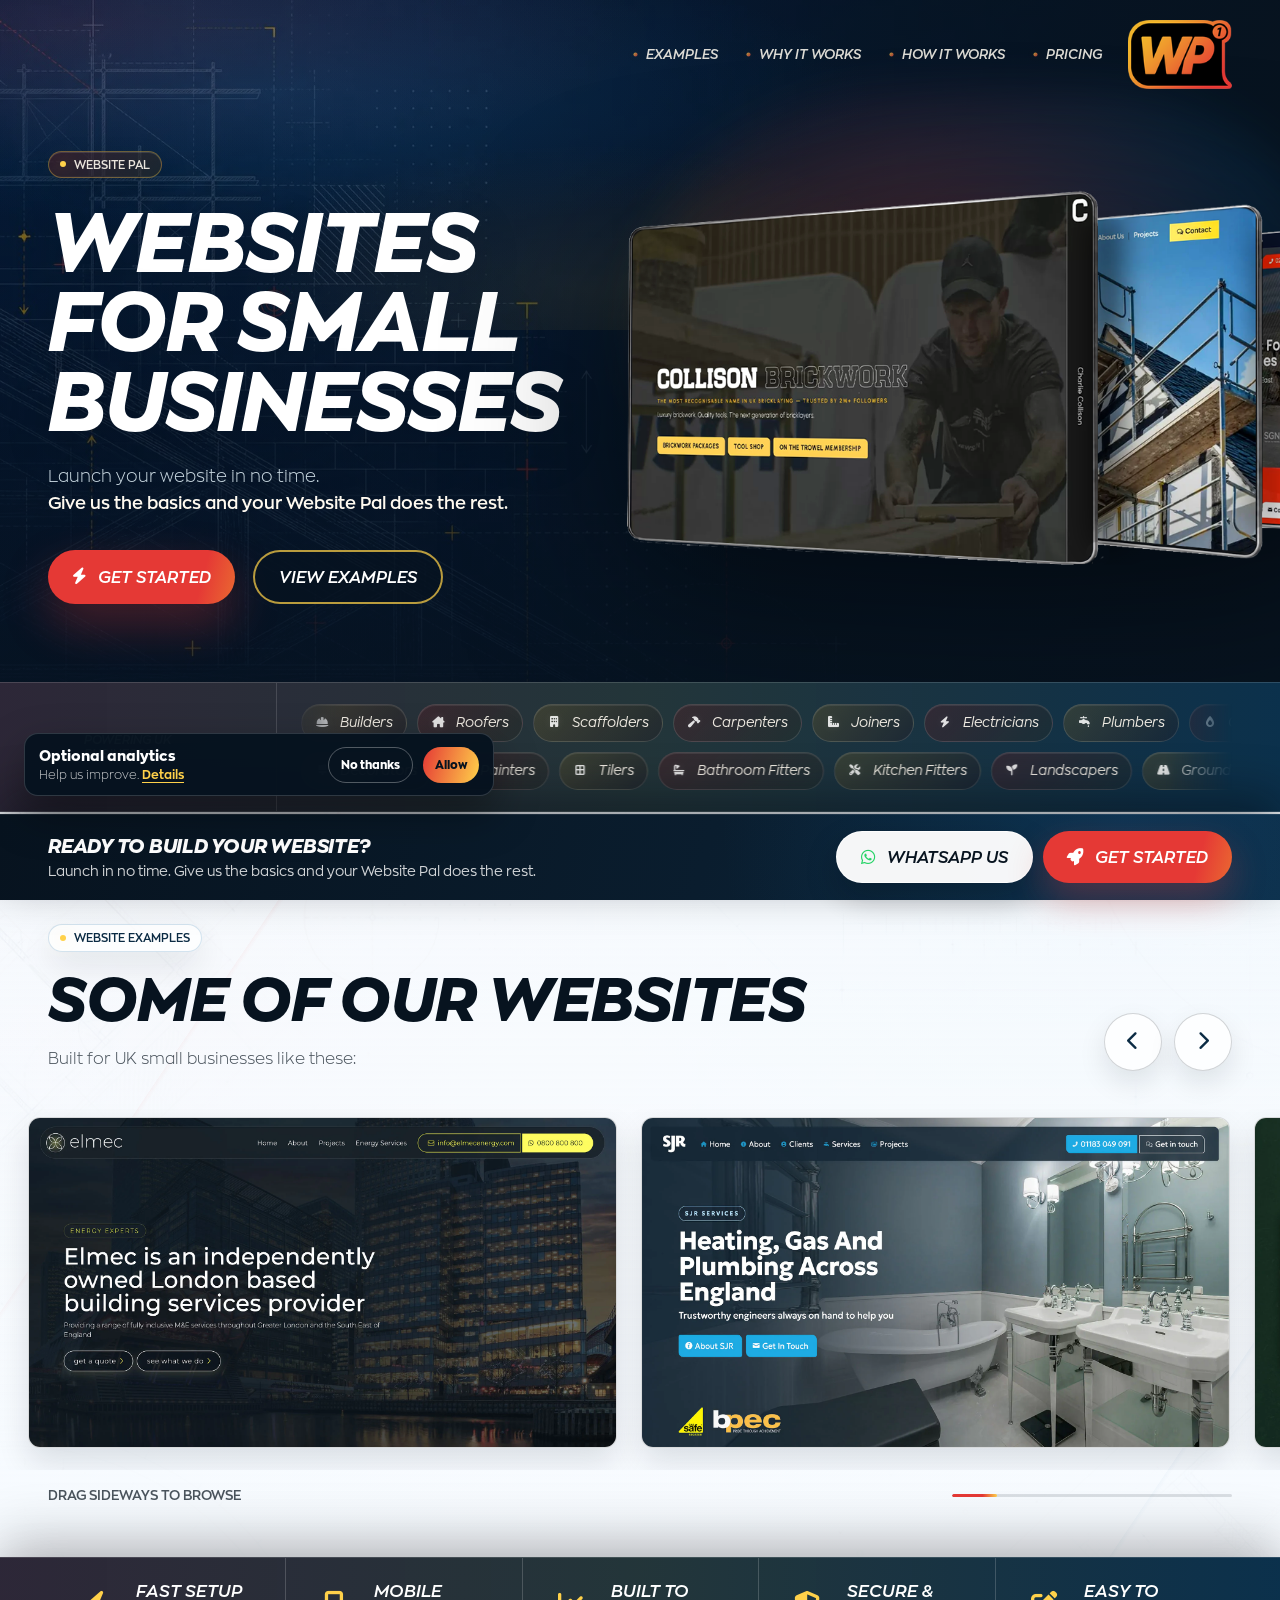
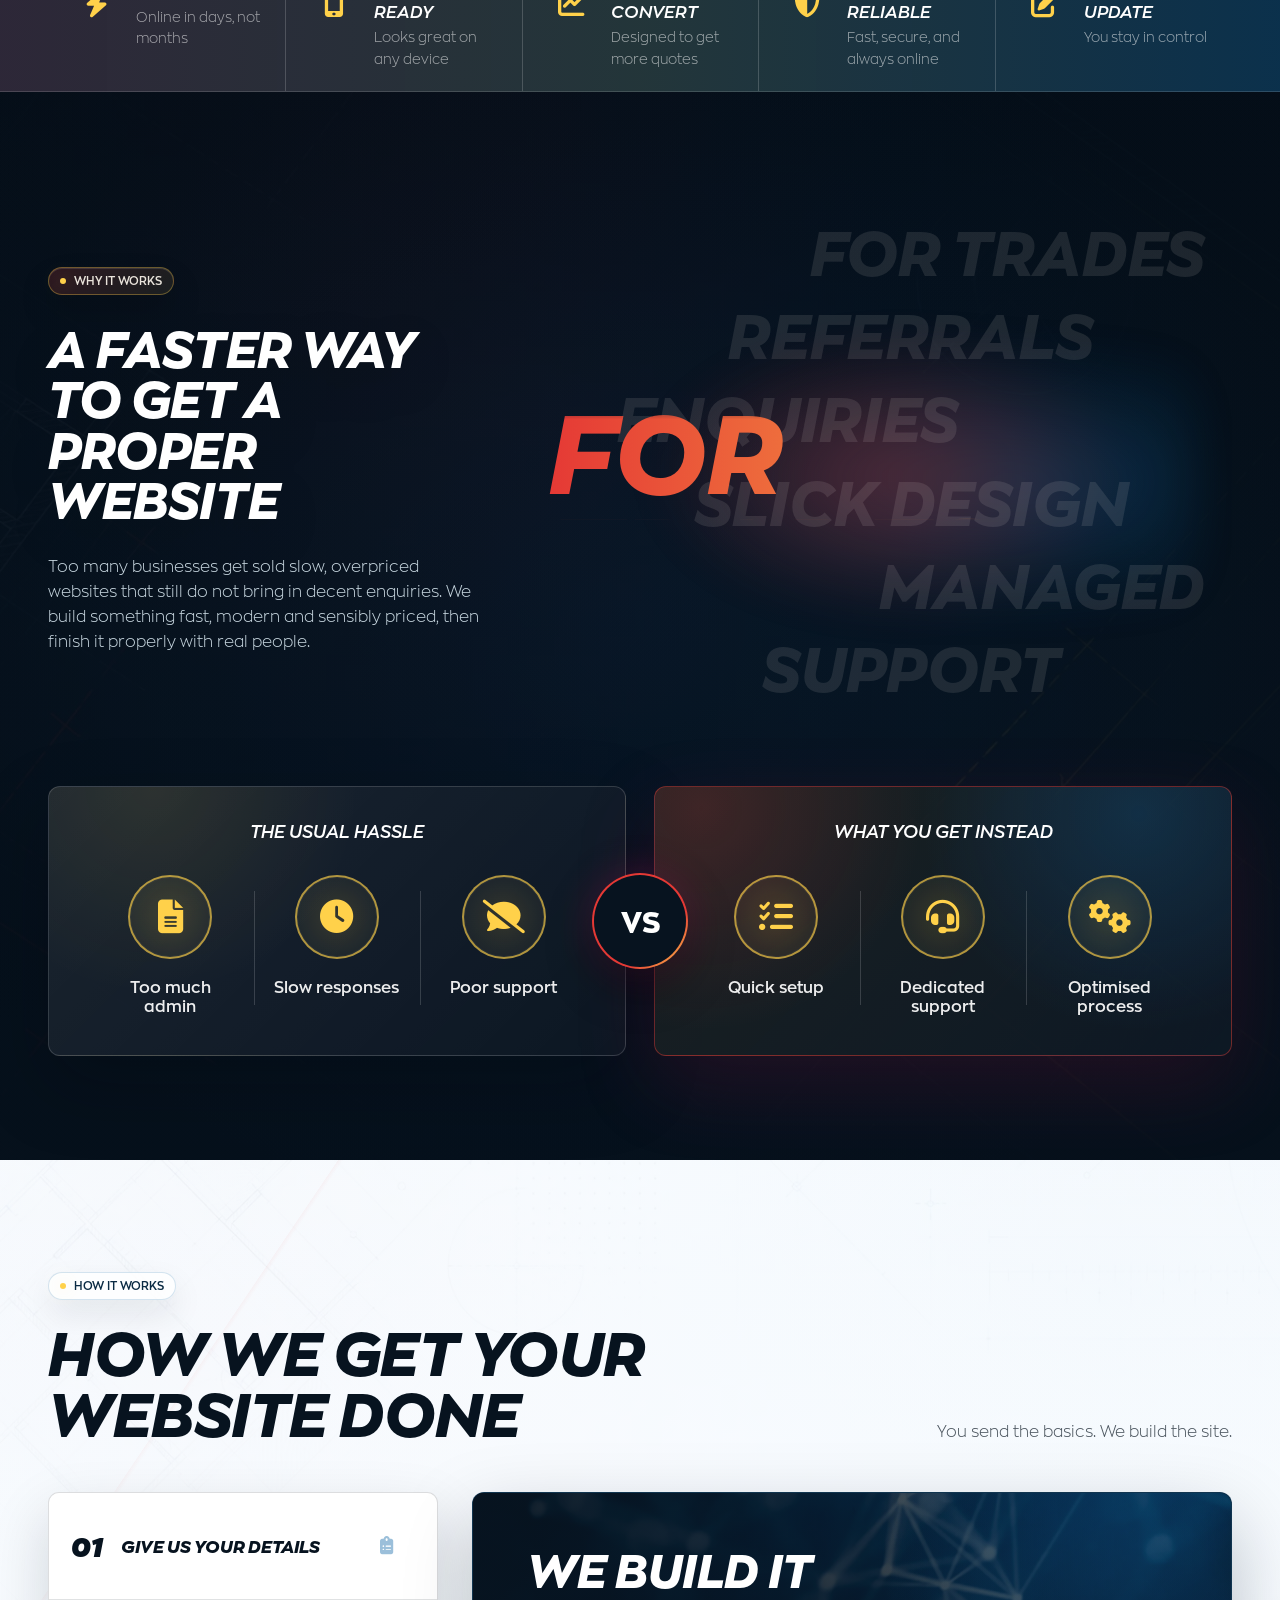
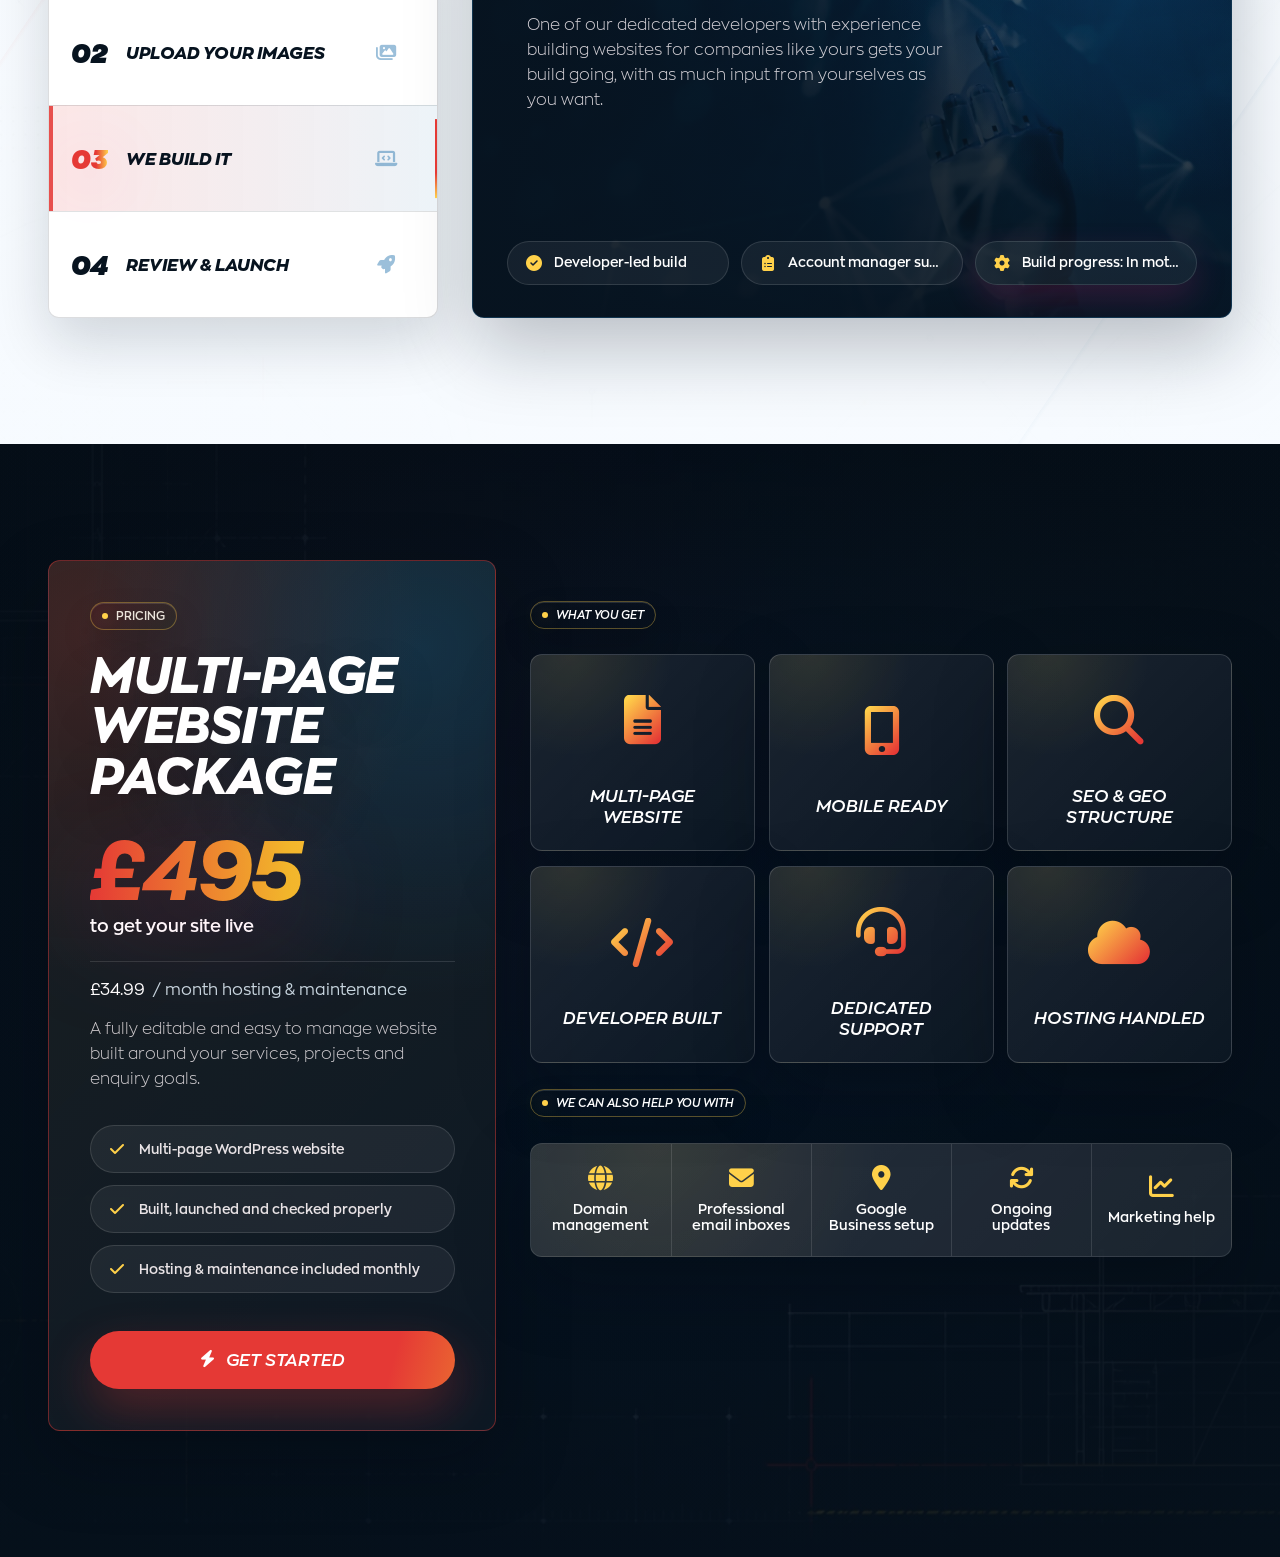
==== commit 331a27a7: "Tighten client content liability and simplify data policy" ====
--- a/index.html
+++ b/index.html
@@ -720,9 +720,9 @@
               <i class="fa-solid fa-file-contract" aria-hidden="true"></i>
               Terms of Service
             </a>
-            <a href="/data-processing-addendum">
+            <a href="/data-policy">
               <i class="fa-solid fa-database" aria-hidden="true"></i>
-              Data Processing Addendum
+              Data Policy
             </a>
             <button class="analytics-choice-link" type="button" data-analytics-manage>
               <i class="fa-solid fa-sliders" aria-hidden="true"></i>
@@ -737,13 +737,12 @@
 
   <aside class="analytics-consent" data-analytics-banner hidden aria-labelledby="analytics-consent-title">
     <div class="analytics-consent-copy">
-      <strong id="analytics-consent-title">Help us improve WebsitePal?</strong>
-      <p>We use optional Google Analytics to understand visits and improve this website. It will not load unless you accept.</p>
-      <a href="/privacy-policy#cookies-and-analytics">Read our privacy policy</a>
+      <strong id="analytics-consent-title">Optional analytics</strong>
+      <p>Help us improve. <a href="/privacy-policy#cookies-and-analytics">Details</a></p>
     </div>
     <div class="analytics-consent-actions">
-      <button class="analytics-consent-reject" type="button" data-analytics-reject>Essential only</button>
-      <button class="analytics-consent-accept" type="button" data-analytics-accept>Accept analytics</button>
+      <button class="analytics-consent-reject" type="button" data-analytics-reject>No thanks</button>
+      <button class="analytics-consent-accept" type="button" data-analytics-accept>Allow</button>
     </div>
   </aside>
 
--- a/styles.css
+++ b/styles.css
@@ -2377,19 +2377,20 @@
     .analytics-consent {
       position: fixed;
       z-index: 2000;
-      right: clamp(16px, 3vw, 38px);
-      bottom: clamp(16px, 3vw, 38px);
+      left: clamp(12px, 2vw, 24px);
+      right: auto;
+      bottom: 104px;
       display: grid;
       grid-template-columns: minmax(0, 1fr) auto;
       align-items: center;
-      gap: 24px;
-      width: min(720px, calc(100% - 32px));
+      gap: 14px;
+      width: min(470px, calc(100% - 24px));
       border: 1px solid rgba(255, 255, 255, 0.16);
-      border-radius: 20px;
-      padding: 22px;
+      border-radius: 14px;
+      padding: 12px 14px;
       background: rgba(7, 19, 31, 0.98);
       color: #fff;
-      box-shadow: 0 26px 70px rgba(0, 0, 0, 0.42);
+      box-shadow: 0 18px 44px rgba(0, 0, 0, 0.36);
     }
 
     .analytics-consent[hidden] {
@@ -2398,25 +2399,24 @@
 
     .analytics-consent-copy {
       display: grid;
-      gap: 7px;
+      gap: 2px;
     }
 
     .analytics-consent-copy strong {
-      font-size: 1.08rem;
+      font-size: 0.9rem;
       font-weight: 800;
     }
 
     .analytics-consent-copy p {
       margin: 0;
       color: rgba(255, 255, 255, 0.76);
-      font-size: 0.92rem;
-      line-height: 1.45;
+      font-size: 0.76rem;
+      line-height: 1.3;
     }
 
     .analytics-consent-copy a {
-      width: fit-content;
       color: #ffd14a;
-      font-size: 0.82rem;
+      font-size: inherit;
       font-weight: 700;
       text-decoration: underline;
       text-underline-offset: 3px;
@@ -2428,11 +2428,11 @@
     }
 
     .analytics-consent-actions button {
-      min-height: 44px;
+      min-height: 36px;
       border-radius: 999px;
-      padding: 10px 16px;
+      padding: 7px 12px;
       font: inherit;
-      font-size: 0.8rem;
+      font-size: 0.72rem;
       font-weight: 800;
       cursor: pointer;
     }
@@ -2451,15 +2451,21 @@
 
     @media (max-width: 680px) {
       .analytics-consent {
-        right: 16px;
-        bottom: 16px;
-        grid-template-columns: 1fr;
-        gap: 16px;
+        left: 12px;
+        right: 12px;
+        bottom: 168px;
+        grid-template-columns: minmax(0, 1fr) auto;
+        gap: 10px;
+        width: auto;
       }
 
       .analytics-consent-actions {
-        display: grid;
-        grid-template-columns: repeat(2, minmax(0, 1fr));
+        gap: 6px;
+      }
+
+      .analytics-consent-actions button {
+        min-height: 34px;
+        padding-inline: 10px;
       }
     }
 
